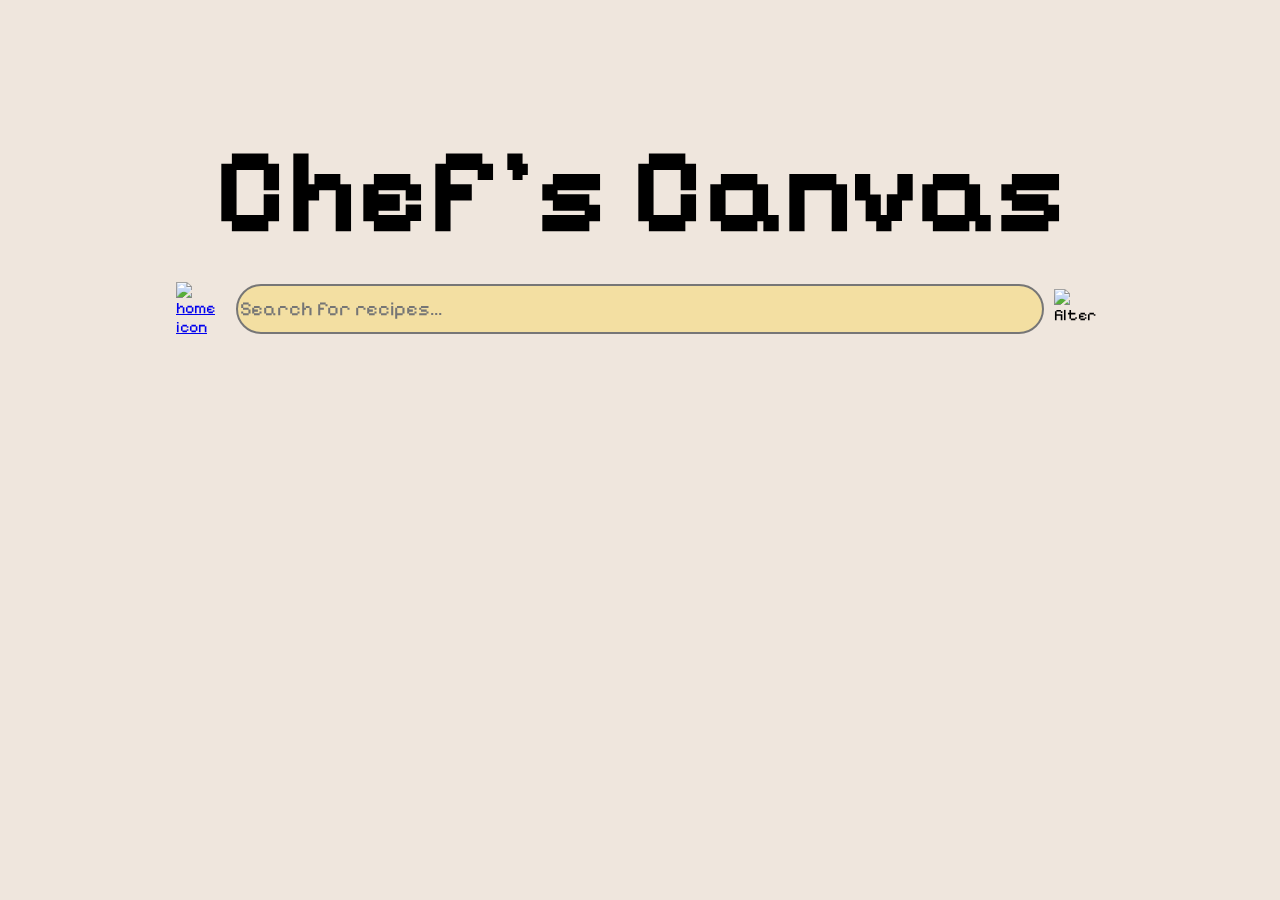
==== recipes.html @ 6d5ee1f7 "connects home icon to index.html" ====
<!DOCTYPE html>
<html>
    <head>
        <title>Chef's Canvas - Recipes</title><!-- Stylesheets -->
        <link rel="stylesheet" href="css/general.css">
        
        <!-- External fonts -->
        <link rel="preconnect" href="https://fonts.googleapis.com">
        <link rel="preconnect" href="https://fonts.gstatic.com" crossorigin>
        <link href="https://fonts.googleapis.com/css2?family=Pixelify+Sans:wght@400..700&display=swap" rel="stylesheet">
    </head>

    <body>
        <div class="header">
            <div class="title"><h1>Chef's Canvas</h1></div>
            <div class="search-container">
                <div class="start-container"></div>
                <div class="left-section"><a href="index.html"><img src="icons/home.png" alt="home icon"></a></div>
                <div class="middle-section"><input class="search-bar" type="text" placeholder="Search for recipes..."></div>
                <div class="right-section"><img class="filter-icon" src="icons/filter.png" alt="filter icon"></div>
                <div class="end-container"></div>
            </div>
        </div>
    </body>
</html>
---- css/general.css ----
* {
    font-family: Pixelify Sans, Arial;
}

body {
    background-color: #efe6dd;
    margin: 0;
    padding-top: 220px;
}

h1 {
    margin: 0;
}

.main-container {
    display: flex;
    flex-direction: column;
    align-items: center;
}

.main-container h1 {
    font-size: 100px;
}

.recipe-button {
    font-size: 36px;
    background-color: #bb4430;
    border: none;
    border-radius: 6px;
    width: 380px;
    height: 60px;box-shadow: 2px 2px 4px rgba(0, 0, 0, 0.5);
    cursor: pointer;
}

.recipe-button a {
    text-decoration: none;
    color: white;
}

.recipe-button:hover {
    background-color: #d95e3f;
}

.description-container,
.instructions-container {
    font-size: 30px;
    border-style: solid;
    border-width: 1px;
    border-radius: 6px;
    margin-top: 50px;
    padding: 10px;
    background-color: #f3dfa2;
    width: 800px;
    height: 200px;
    display: flex;
    justify-content: center;
    align-items: center;
}

.header {
    padding-top: 100px;
    position: fixed;
    top: 0;
    left: 0;
    right: 0;
    display: flex;
    flex-direction: column;
}

.title {
    font-size: 60px;
    margin: 0;
    padding: 20px;
    display: flex;
    justify-content: center;
}

.search-container {
    display: flex;
    /* Default direction is row */
    flex-direction: row;
    justify-content: center;
    align-items: center;
}

.start-container {
    flex: 1;
}

.left-section {
    width: 50px;
    height: 50px;
    display: flex;
    justify-content: center;
    align-items: center;
    margin-right: 10px;
}

.left-section img {
    height: 40px;
}

.middle-section {
    display: flex;
    height: 50px;
    justify-content: center;
}

.right-section {
    width: 50px;
    height: 50px;
    display: flex;
    justify-content: center;
    align-items: center;
    margin-left: 10px;
}

.right-section img {
    height: 40px;
}

.end-container {
    flex: 1;
}

.search-bar {
    background-color: #f3dfa2;
    border-radius: 30px;
    border-style: solid;
    min-width: 800px;
    font-size: 20px;
}
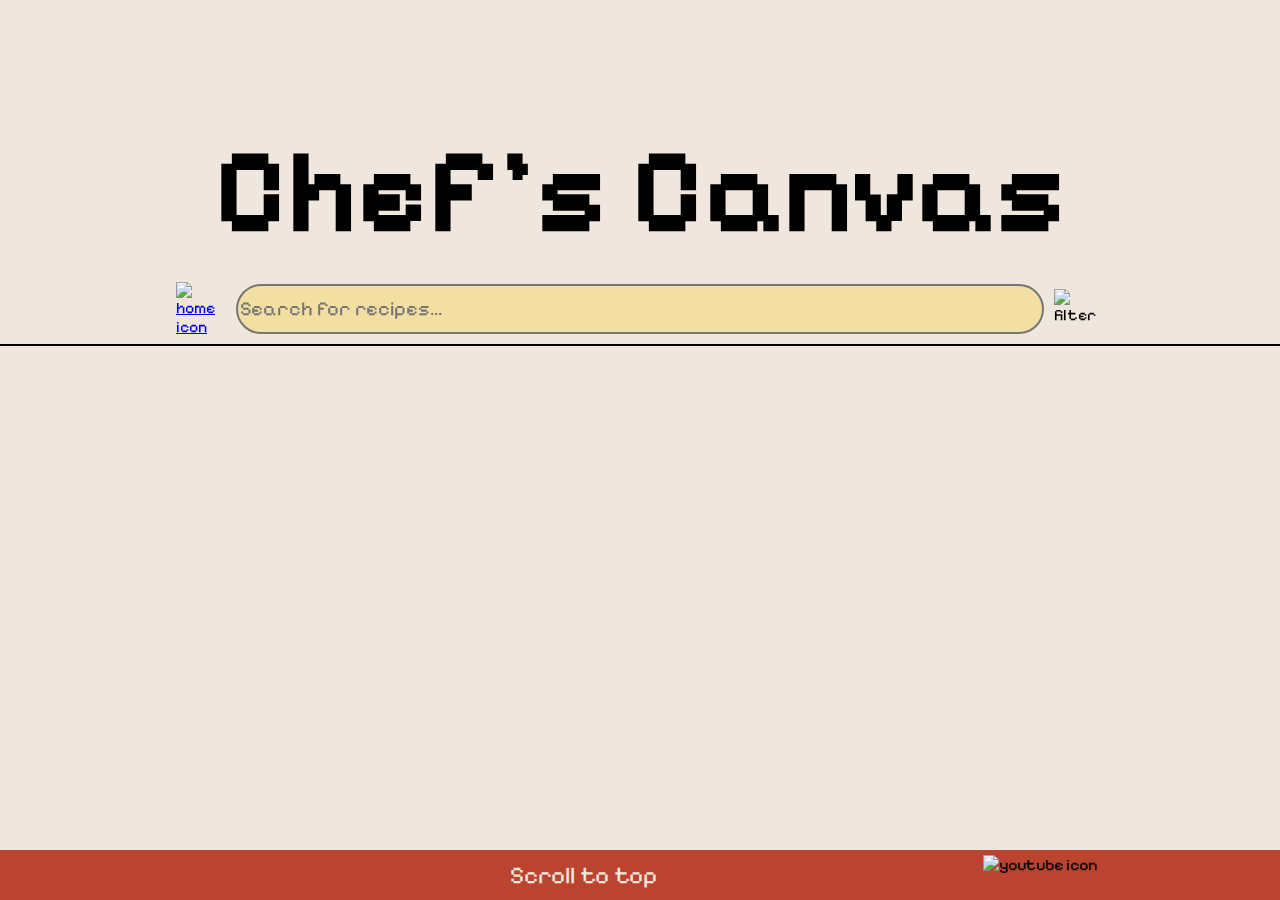
==== commit f223d333: "Adds footer section in recipes.html" ====
--- a/recipes.html
+++ b/recipes.html
@@ -21,5 +21,14 @@
                 <div class="end-container"></div>
             </div>
         </div>
+        <div class="footer">
+            <div class="footer-content-container">
+                <div class="footer-start-container"></div>
+                <!-- Need to connect "scroll to top" to the top of the page -->
+                <div class="footer-middle-container">Scroll to top</div>
+                <img class="youtube-icon" src="icons/youtube.png" alt="youtube icon">
+                <div class="footer-end-container"></div>
+            </div>
+        </div>
     </body>
 </html>--- a/css/general.css
+++ b/css/general.css
@@ -5,21 +5,17 @@
 body {
     background-color: #efe6dd;
     margin: 0;
-    padding-top: 220px;
+    padding-top: 320px;
 }
 
 h1 {
     margin: 0;
 }
 
-.main-container {
+.body-container {
     display: flex;
     flex-direction: column;
     align-items: center;
-}
-
-.main-container h1 {
-    font-size: 100px;
 }
 
 .recipe-button {
@@ -28,7 +24,8 @@
     border: none;
     border-radius: 6px;
     width: 380px;
-    height: 60px;box-shadow: 2px 2px 4px rgba(0, 0, 0, 0.5);
+    height: 60px;
+    box-shadow: 2px 2px 4px rgba(0, 0, 0, 0.5);
     cursor: pointer;
 }
 
@@ -65,6 +62,8 @@
     right: 0;
     display: flex;
     flex-direction: column;
+    border-bottom-style: solid;
+    border-bottom-width: 2px;
 }
 
 .title {
@@ -81,6 +80,7 @@
     flex-direction: row;
     justify-content: center;
     align-items: center;
+    margin-bottom: 10px;
 }
 
 .start-container {
@@ -98,6 +98,10 @@
 
 .left-section img {
     height: 40px;
+}
+
+.middle-container {
+    flex: 1;
 }
 
 .middle-section {
@@ -129,4 +133,40 @@
     border-style: solid;
     min-width: 800px;
     font-size: 20px;
+}
+
+.footer {
+    position: fixed;
+    left: 0;
+    right: 0;
+    bottom: 0;
+    height: 50px;
+    background-color: #bb4430;
+}
+
+.footer-content-container {
+    display: flex;
+    justify-content: space-between;
+    align-items: center;
+    height: 100%;
+}
+
+.footer-start-container {
+    flex: 1;
+}
+
+.footer-middle-container {
+    min-width: 800px;
+    display: flex;
+    justify-content: center;
+    color: #efe6dd;
+    font-size: 24px;
+}
+
+.footer-end-container {
+    flex: 1;
+}
+
+.youtube-icon {
+    height: 40px;
 }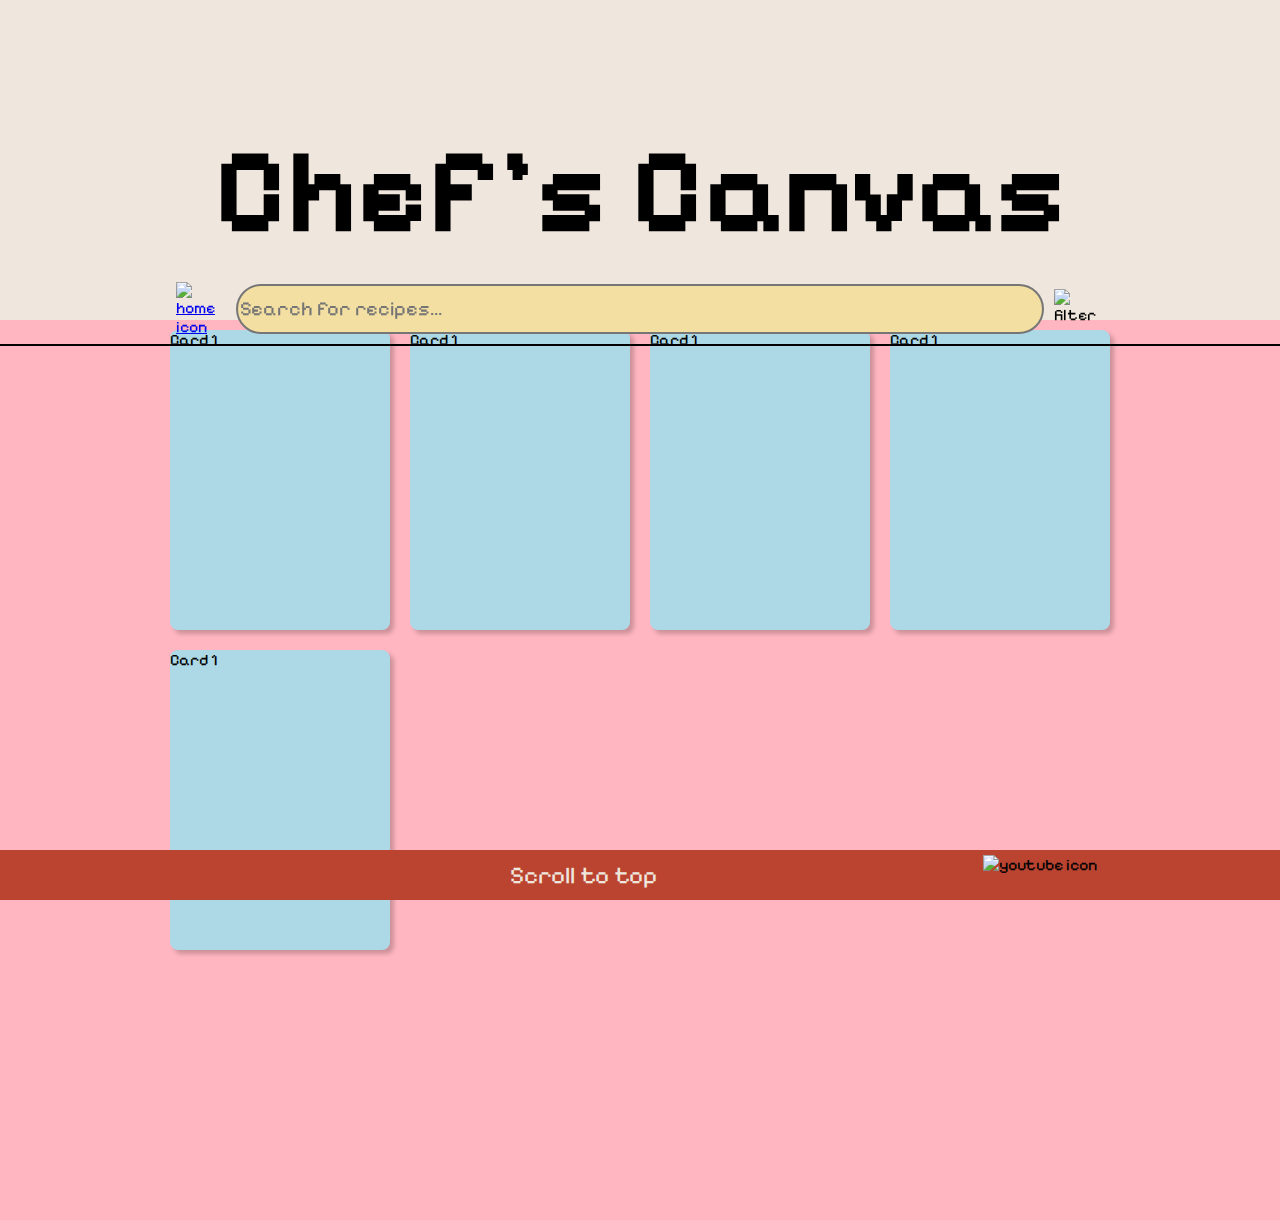
==== commit 3d624d54: "Adds card shake animation" ====
--- a/recipes.html
+++ b/recipes.html
@@ -3,6 +3,8 @@
     <head>
         <title>Chef's Canvas - Recipes</title><!-- Stylesheets -->
         <link rel="stylesheet" href="css/general.css">
+        <link rel="stylesheet" href="css/card.css">
+        <link rel="stylesheet" href="css/animations.css">
         
         <!-- External fonts -->
         <link rel="preconnect" href="https://fonts.googleapis.com">
@@ -21,6 +23,20 @@
                 <div class="end-container"></div>
             </div>
         </div>
+
+        <div class="card-container">
+            <div class="grid-container">
+                <div class="card">
+                    <div class="card-title">Card 1</div>
+                    <div class="card-image"></div>
+                </div>
+                <div class="card">Card 1</div>
+                <div class="card">Card 1</div>
+                <div class="card">Card 1</div>
+                <div class="card">Card 1</div>
+            </div>
+        </div>
+
         <div class="footer">
             <div class="footer-content-container">
                 <div class="footer-start-container"></div>
--- a/css/card.css
+++ b/css/card.css
@@ -0,0 +1,28 @@
+.card-container {
+    display: flex;
+    height: 100vh;
+    justify-content: center;
+    align-items: start;
+    background-color: lightpink;
+}
+
+.grid-container {
+    display: grid;
+    grid-template-columns: 1fr 1fr 1fr 1fr;
+}
+
+.card {
+    margin: 10px;
+    width: 220px;
+    height: 300px;
+    background-color: lightblue;
+    box-shadow: 4px 4px 4px rgba(0, 0, 0, 0.2);
+    border-radius: 8px;
+}
+
+.card:hover {
+    animation: card-shake;
+    animation-duration: 0.2s;
+    /* animation-iteration-count: 2; */
+    animation-timing-function: ease-in-out;
+}--- a/css/animations.css
+++ b/css/animations.css
@@ -0,0 +1,21 @@
+@keyframes card-shake {
+    0% {
+        transform: rotate(0deg);
+    }
+
+    25% {
+        transform: rotate(5deg);
+    }
+
+    50% {
+        transform: rotate(0deg);
+    }
+
+    75% {
+        transform: rotate(-5deg);
+    }
+
+    100% {
+        transform: rotate(0deg);
+    }
+}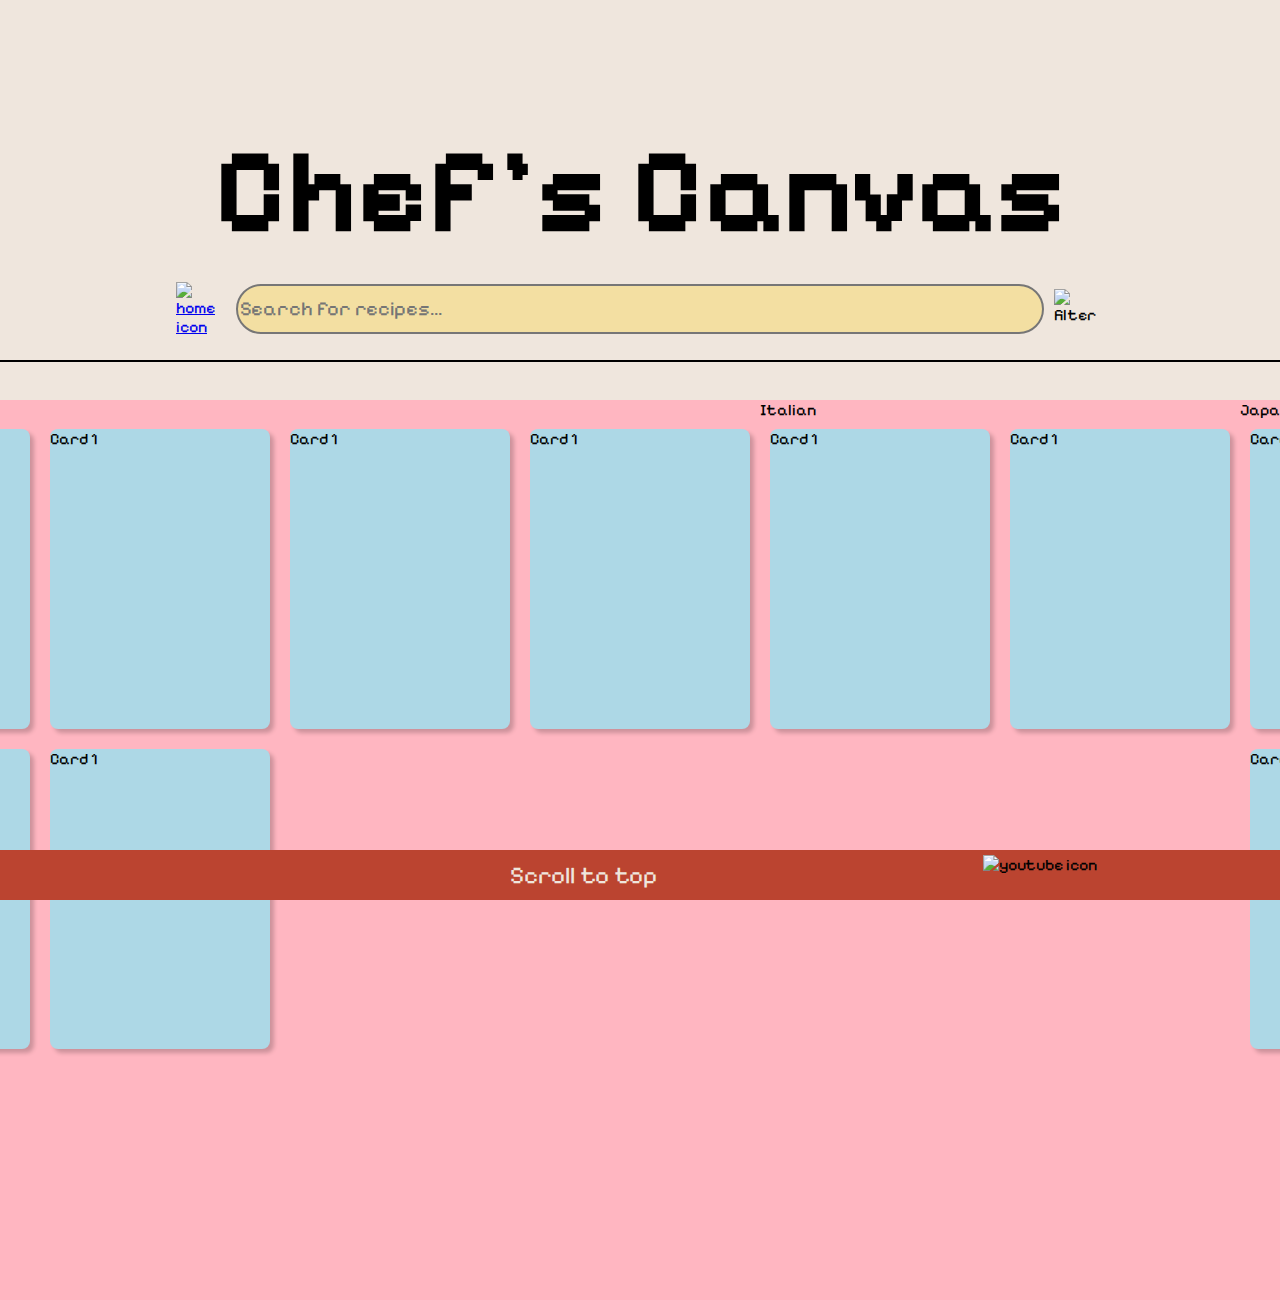
==== commit ac8b11df: "adding comments to avoid confusion" ====
--- a/recipes.html
+++ b/recipes.html
@@ -23,17 +23,70 @@
                 <div class="end-container"></div>
             </div>
         </div>
+        
+        <!-- Used as an empty 400px tall container to scroll to top and avoid padding the header -->
+        <div id="scroll-to-top" class="scroll-to-top-container"></div>
 
         <div class="card-container">
-            <div class="grid-container">
-                <div class="card">
-                    <div class="card-title">Card 1</div>
-                    <div class="card-image"></div>
+            <div class="cuisine-type-container">
+                <div class="american cuisine-type">American</div>
+                <div class="american grid-container">
+                    <div class="card">Card 1</div>
+                    <div class="card">Card 1</div>
+                    <div class="card">Card 1</div>
+                    <div class="card">Card 1</div>
+                    <div class="card">Card 1</div>
                 </div>
-                <div class="card">Card 1</div>
-                <div class="card">Card 1</div>
-                <div class="card">Card 1</div>
-                <div class="card">Card 1</div>
+            </div>
+
+            <div class="cuisine-type-container">
+                <div class="chinese cuisine-type">Chinese</div>
+                <div class="chinese grid-container">
+                    <div class="card">Card 1</div>
+                    <div class="card">Card 1</div>
+                    <div class="card">Card 1</div>
+                </div>
+            </div>
+
+            <div class="cuisine-type-container">
+                <div class="indian cuisine-type">Indian</div>
+                <div class="indian grid-container">
+                    <div class="card">Card 1</div>
+                    <div class="card">Card 1</div>
+                    <div class="card">Card 1</div>
+                    <div class="card">Card 1</div>
+                    <div class="card">Card 1</div>
+                    <div class="card">Card 1</div>
+                </div>
+            </div>
+
+            <div class="cuisine-type-container">
+                <div class="italian cuisine-type">Italian</div>
+                <div class="italian grid-container">
+                    <div class="card">Card 1</div>
+                    <div class="card">Card 1</div>
+                </div>
+            </div>
+
+            <div class="cuisine-type-container">
+                <div class="japanese cuisine-type">Japanese</div>
+                <div class="japanese grid-container">
+                    <div class="card">Card 1</div>
+                    <div class="card">Card 1</div>
+                    <div class="card">Card 1</div>
+                    <div class="card">Card 1</div>
+                    <div class="card">Card 1</div>
+                </div>
+            </div>
+
+            <div class="cuisine-type-container">
+                <div class="mexican cuisine-type">Mexican</div>
+                <div class="mexican grid-container">
+                    <div class="card">Card 1</div>
+                    <div class="card">Card 1</div>
+                    <div class="card">Card 1</div>
+                    <div class="card">Card 1</div>
+                </div>
             </div>
         </div>
 
@@ -41,7 +94,7 @@
             <div class="footer-content-container">
                 <div class="footer-start-container"></div>
                 <!-- Need to connect "scroll to top" to the top of the page -->
-                <div class="footer-middle-container">Scroll to top</div>
+                <div class="footer-middle-container"><a href="#scroll-to-top">Scroll to top</a></div>
                 <img class="youtube-icon" src="icons/youtube.png" alt="youtube icon">
                 <div class="footer-end-container"></div>
             </div>
--- a/css/general.css
+++ b/css/general.css
@@ -1,15 +1,24 @@
 * {
     font-family: Pixelify Sans, Arial;
+}
+
+html {
+    scroll-behavior: smooth;
 }
 
 body {
     background-color: #efe6dd;
     margin: 0;
-    padding-top: 320px;
+    /* padding-top: 400px; */
 }
 
 h1 {
     margin: 0;
+}
+
+/* Fixes scroll to top button conflicting with 400px padding in body tag */
+.scroll-to-top-container {
+    height: 400px;
 }
 
 .body-container {
@@ -64,6 +73,10 @@
     flex-direction: column;
     border-bottom-style: solid;
     border-bottom-width: 2px;
+    height: 260px;
+    background-color: #efe6dd;
+    /* Top most element */
+    z-index: 100;
 }
 
 .title {
@@ -80,7 +93,6 @@
     flex-direction: row;
     justify-content: center;
     align-items: center;
-    margin-bottom: 10px;
 }
 
 .start-container {
@@ -142,6 +154,8 @@
     bottom: 0;
     height: 50px;
     background-color: #bb4430;
+    /* Top most element */
+    z-index: 100;
 }
 
 .footer-content-container {
@@ -163,6 +177,11 @@
     font-size: 24px;
 }
 
+.footer-middle-container a {
+    color: #efe6dd;
+    text-decoration: none;
+}
+
 .footer-end-container {
     flex: 1;
 }
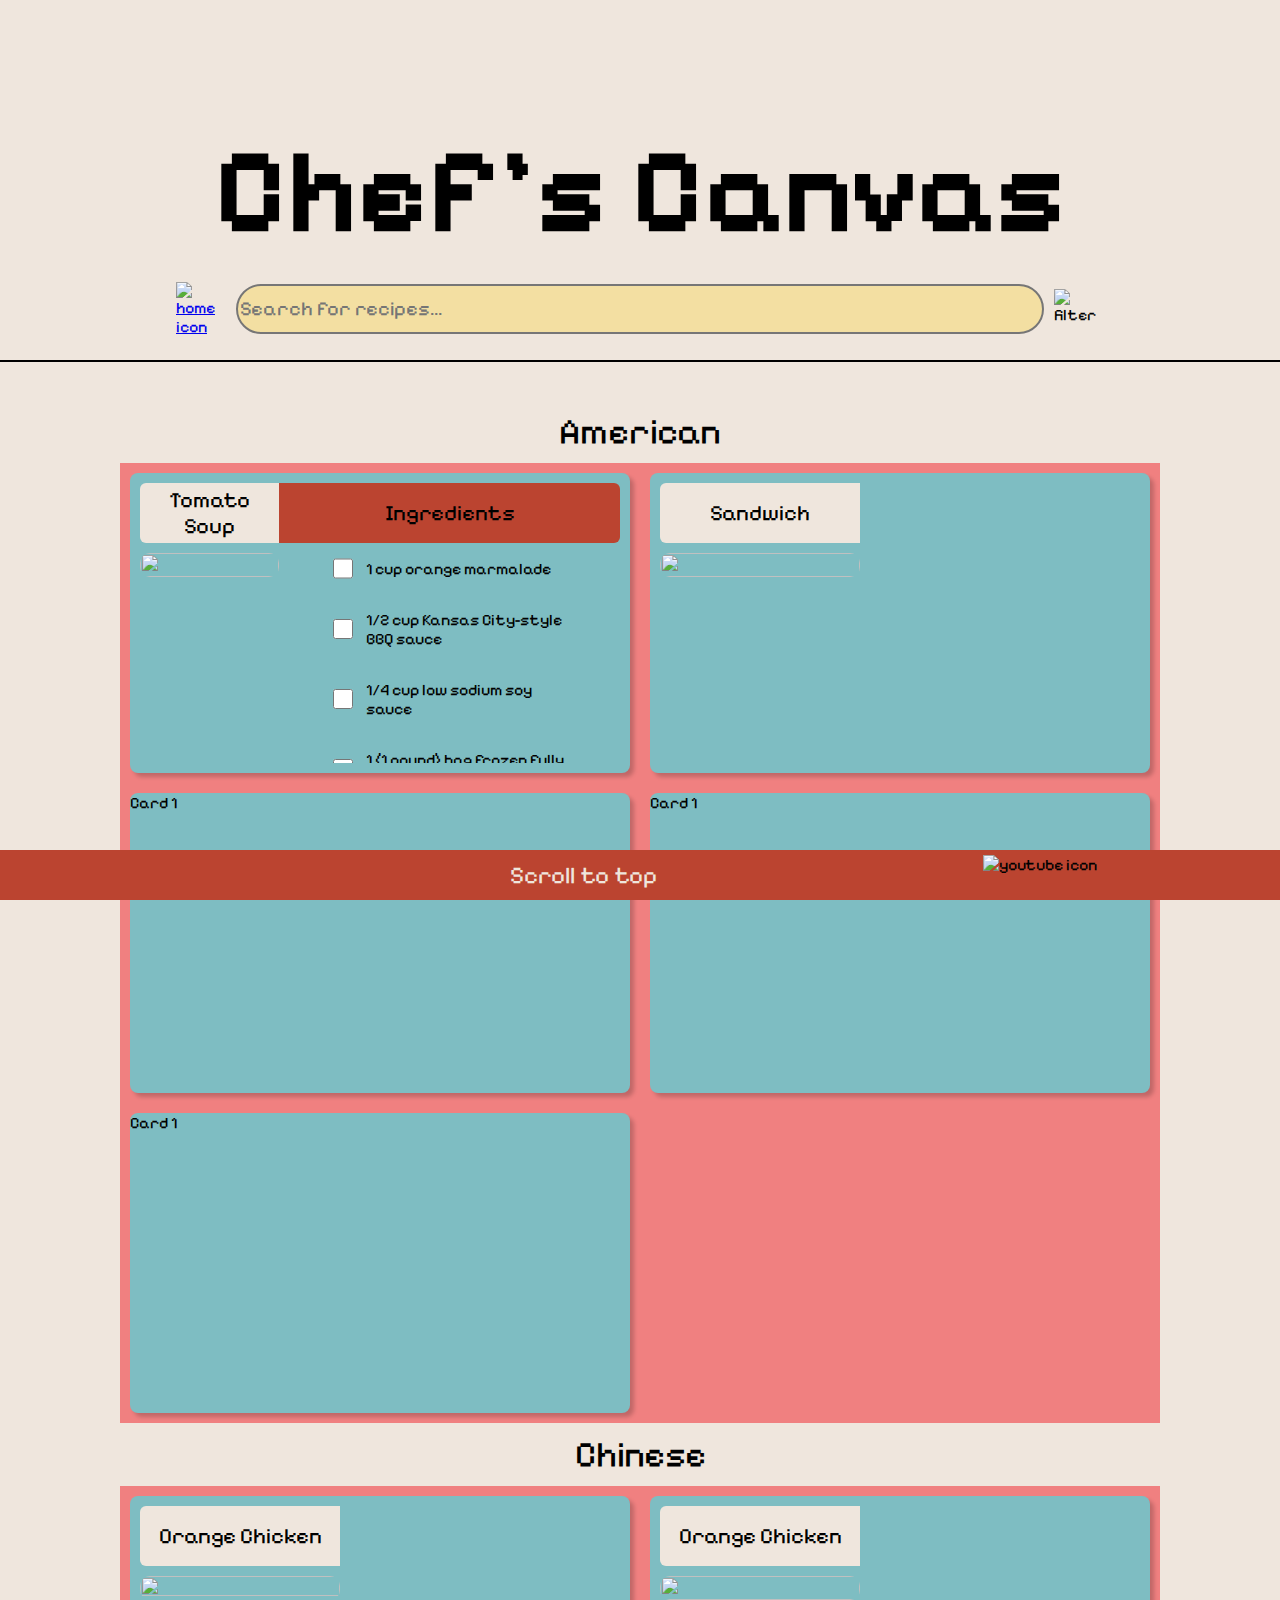
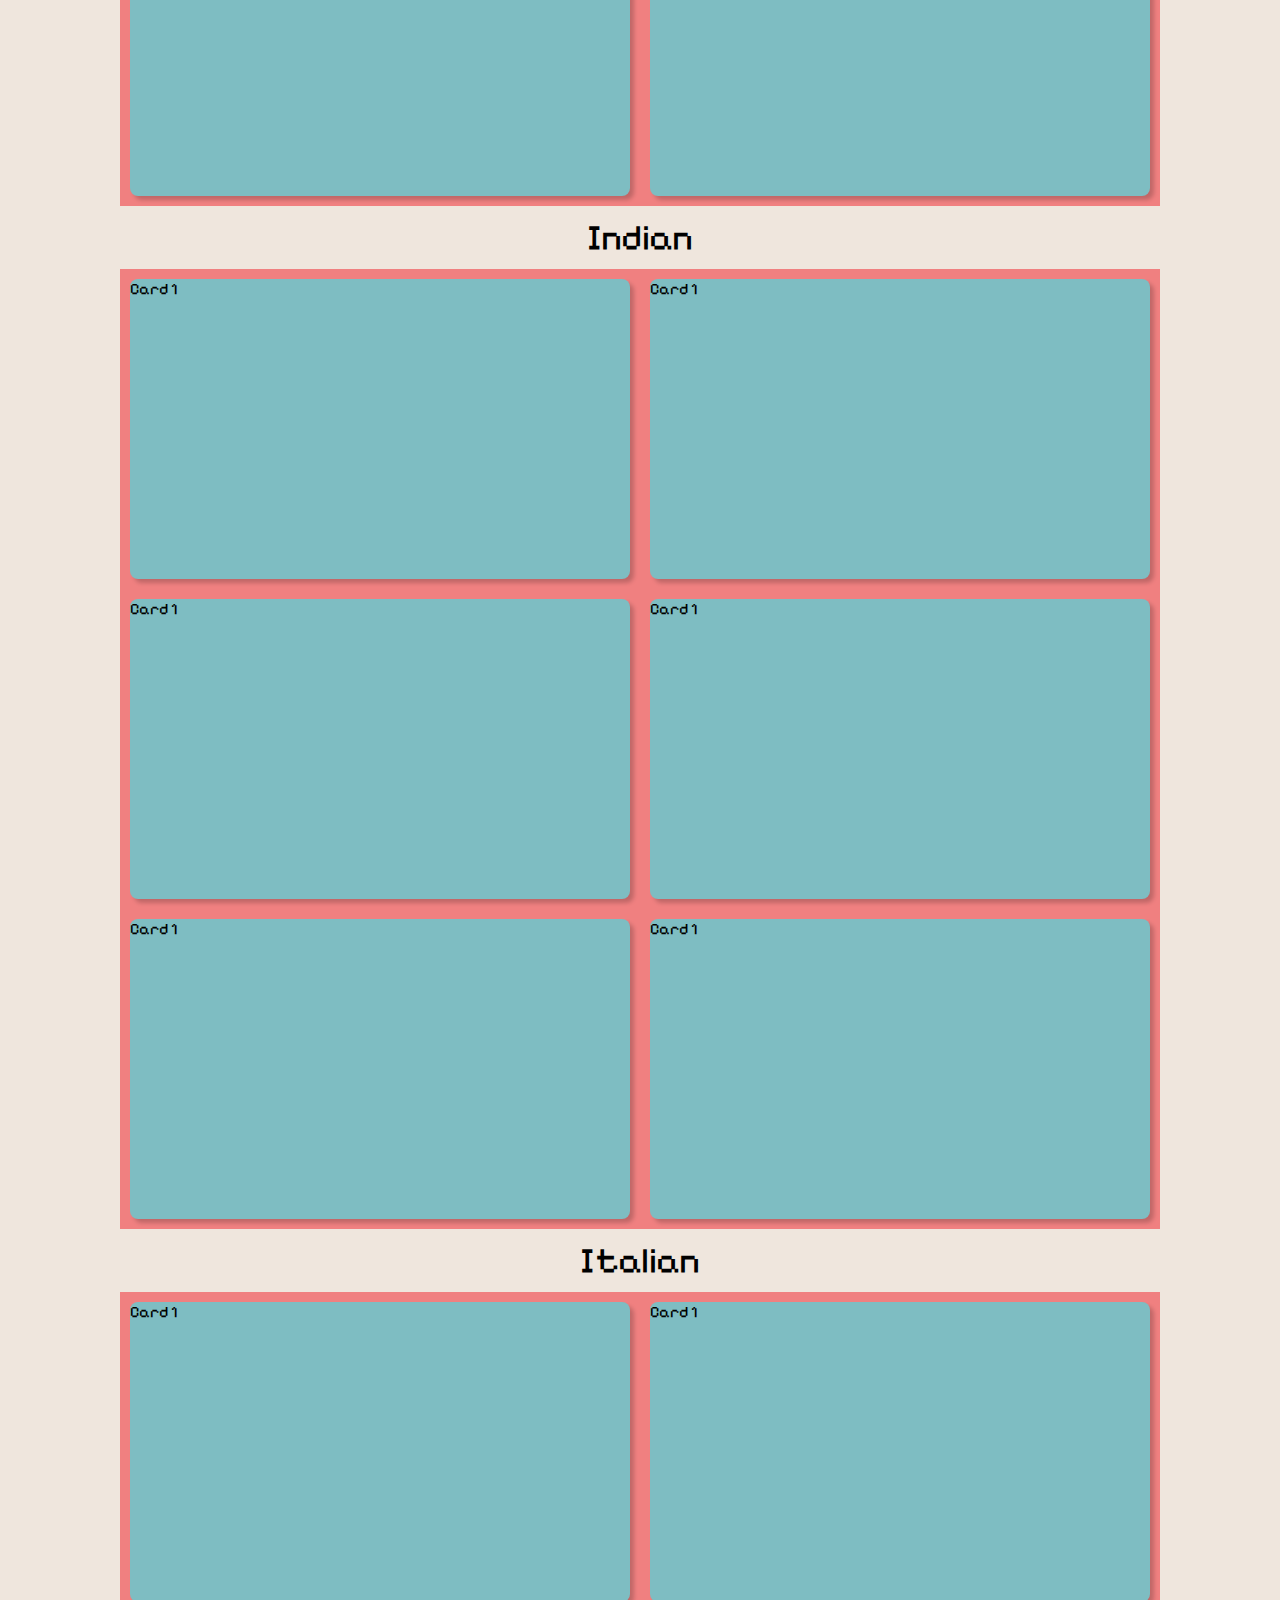
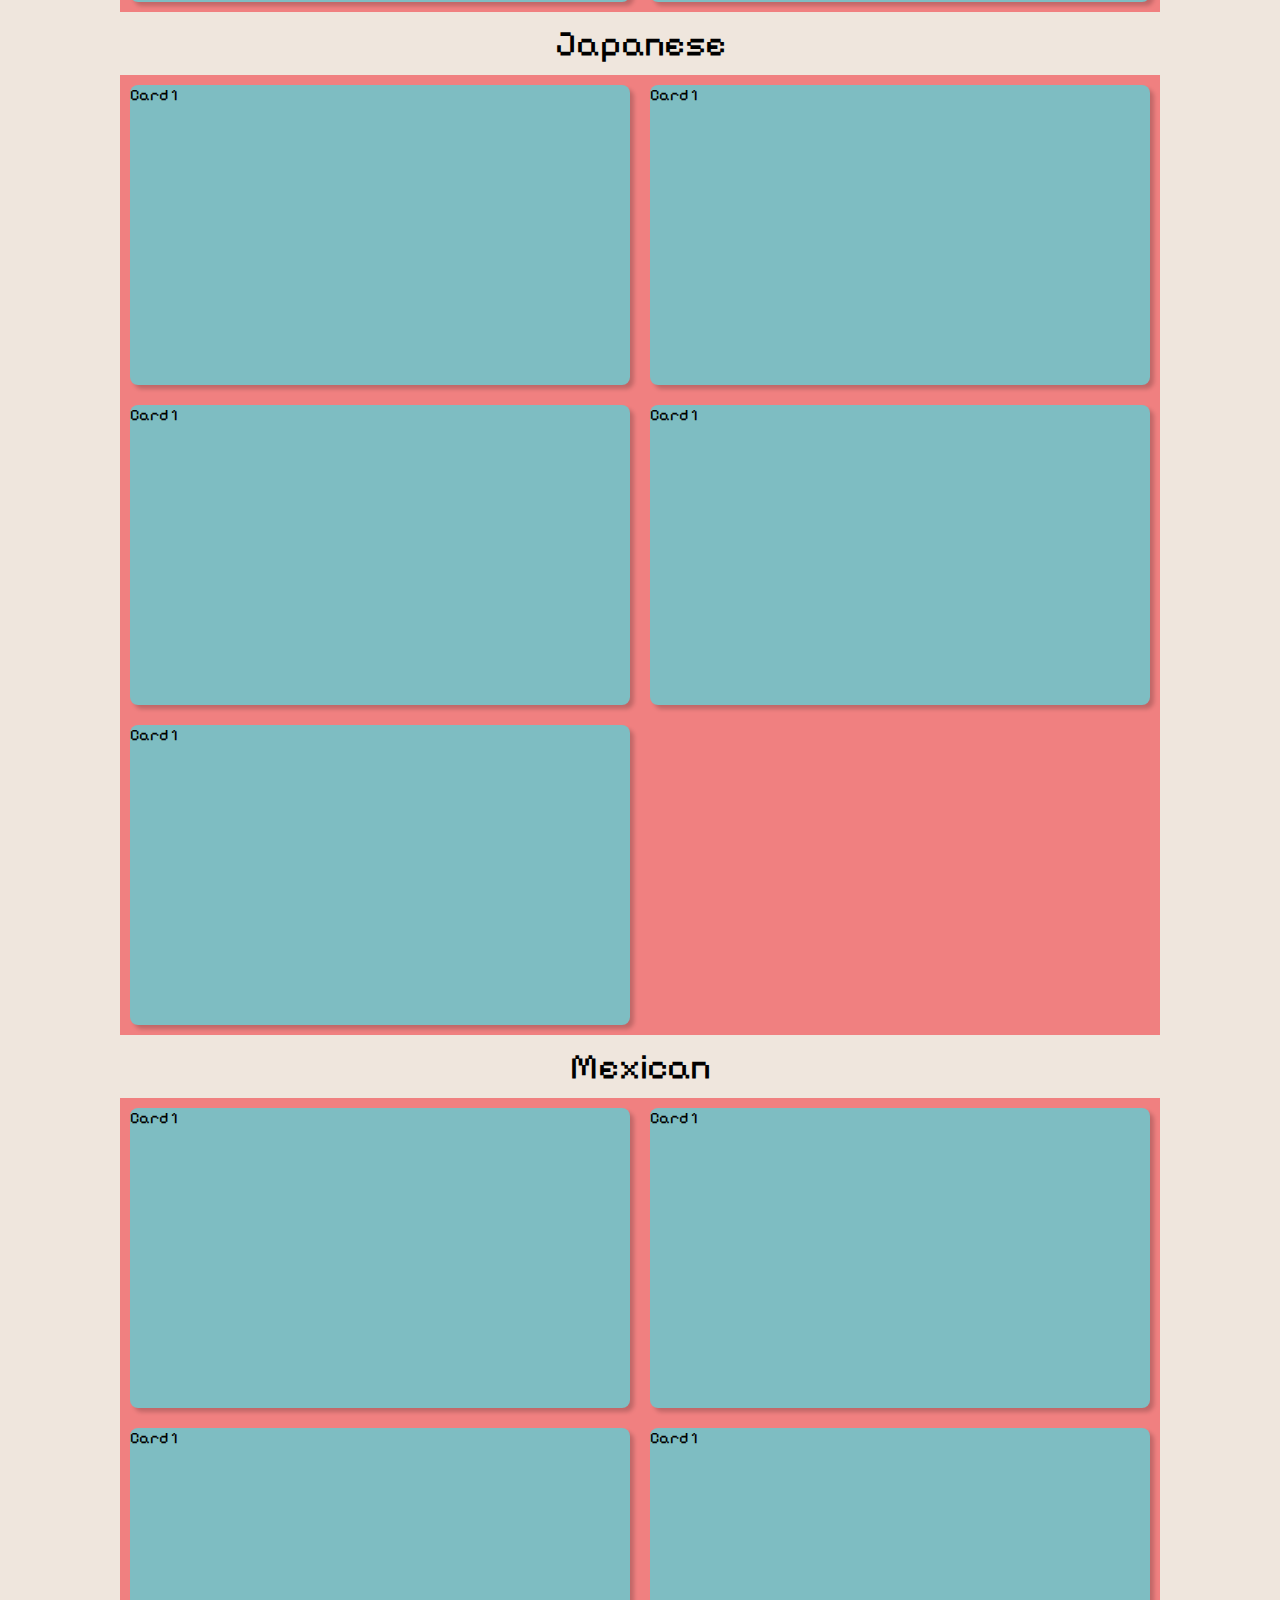
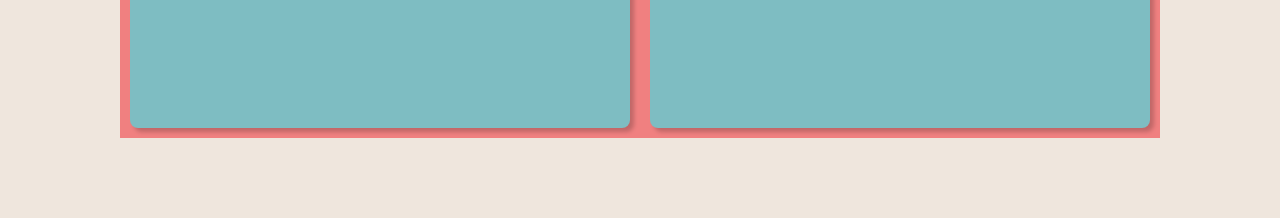
==== commit 42871e5b: "Adds ingredient scrolling, checkbox, highlighting, and line-through" ====
--- a/recipes.html
+++ b/recipes.html
@@ -31,8 +31,49 @@
             <div class="cuisine-type-container">
                 <div class="american cuisine-type">American</div>
                 <div class="american grid-container">
-                    <div class="card">Card 1</div>
-                    <div class="card">Card 1</div>
+                    <div class="card">
+                        <div class="card-info-container">
+                            <div class="card-title"><p class="recipe-name">Tomato Soup</p></div>
+                            <div class="card-image"><img class="recipe-image" src="images/chinese/orange_chicken.webp"></div>
+                        </div>
+                        <div class="card-ingredients-container">
+                            <div class="ingredient-title-container"><p class="ingredient-name">Ingredients</p></div>
+                            <div class="ingredients-row-container">
+                                <div class="ingredient-row">
+                                    <input class="checkmark" type="checkbox">
+                                    <div class="ingredient">1 cup orange marmalade</div>
+                                </div>
+                                <div class="ingredient-row">
+                                    <input class="checkmark" type="checkbox">
+                                    <div class="ingredient">1/2 cup Kansas City-style BBQ sauce</div>
+                                </div>
+                                <div class="ingredient-row">
+                                    <input class="checkmark" type="checkbox">
+                                    <div class="ingredient">1/4 cup low sodium soy sauce</div>
+                                </div>
+                                <div class="ingredient-row">
+                                    <input class="checkmark" type="checkbox">
+                                    <div class="ingredient">1 (1 pound) bag frozen fully cooked chicken nuggets</div>
+                                </div>
+                                <div class="ingredient-row">
+                                    <input class="checkmark" type="checkbox">
+                                    <div class="ingredient">sliced green onions (optional)</div>
+                                </div>
+                                <div class="ingredient-row">
+                                    <input class="checkmark" type="checkbox">
+                                    <div class="ingredient">sesame seeds (optional)</div>
+                                </div>
+                            </div>
+                        </div>
+                    </div>
+                    <div class="card">
+                        <div class="card-info-container">
+                            <div class="card-title">
+                                <p class="recipe-name">Sandwich</p>
+                            </div>
+                            <div class="card-image"><img class="recipe-image" src="images/chinese/orange_chicken.webp"></div>
+                        </div>
+                    </div>
                     <div class="card">Card 1</div>
                     <div class="card">Card 1</div>
                     <div class="card">Card 1</div>
@@ -42,9 +83,24 @@
             <div class="cuisine-type-container">
                 <div class="chinese cuisine-type">Chinese</div>
                 <div class="chinese grid-container">
-                    <div class="card">Card 1</div>
-                    <div class="card">Card 1</div>
-                    <div class="card">Card 1</div>
+                    <div class="card">
+                        <a href="recipe-detail.html">
+                            <div class="card-info-container">
+                                <div class="card-title">
+                                    <p class="recipe-name">Orange Chicken</p>
+                                </div>
+                                <div class="card-image"><img class="recipe-image" src="images/chinese/orange_chicken.webp"></div>
+                            </div>
+                        </a>
+                    </div>
+                    <div class="card">
+                        <div class="card-info-container">
+                            <div class="card-title">
+                                <p class="recipe-name">Orange Chicken</p>
+                            </div>
+                            <div class="card-image"><img class="recipe-image" src="images/chinese/orange_chicken.webp"></div>
+                        </div>
+                    </div>
                 </div>
             </div>
 
--- a/css/card.css
+++ b/css/card.css
@@ -1,28 +1,163 @@
 .card-container {
     display: flex;
-    height: 100vh;
+    flex-direction: column;
     justify-content: center;
-    align-items: start;
-    background-color: lightpink;
+    margin-bottom: 80px;
+}
+
+.cuisine-type-container {
+    display: flex;
+    flex-direction: column;
+    align-items: center;
+}
+
+.cuisine-type {
+    margin: 10px;
+    font-size: 36px;
+    display: flex;
+    justify-content: center;
 }
 
 .grid-container {
     display: grid;
-    grid-template-columns: 1fr 1fr 1fr 1fr;
+    grid-template-columns: 1fr 1fr;
+    background-color: lightcoral;
 }
 
 .card {
+    display: flex;
     margin: 10px;
-    width: 220px;
+    width: 500px;
     height: 300px;
-    background-color: lightblue;
+    background-color: #7ebdc2;
     box-shadow: 4px 4px 4px rgba(0, 0, 0, 0.2);
     border-radius: 8px;
+    transition: transform 0.2s ease-in-out;
+    cursor: pointer;
+    box-sizing: border-box;
+}
+
+.card a {
+    text-decoration: none;
+    color: black;
 }
 
 .card:hover {
-    animation: card-shake;
-    animation-duration: 0.2s;
-    /* animation-iteration-count: 2; */
-    animation-timing-function: ease-in-out;
+    transform: scale(1.1);
+    /* animation: card-shake 0.2s ease-in-out 2; */
+}
+
+.card-info-container {
+    display: flex;
+    flex-direction: column;
+    /* align-items: center; */
+    justify-content: space-start;
+    width: 200px;
+    padding: 10px;
+    padding: 10px 0 10px 10px;
+    /* background-color: lightpink; */
+}
+
+.card-ingredients-container {
+    display: flex;
+    flex-direction: column;
+    width: 100%;
+    height: 100%;
+    padding: 10px 10px 10px 0;
+    /* overflow-y: scroll; */
+    /* background-color: lightgreen; */
+    /* border-box includes padding and border in the element's total width and height. */
+    box-sizing: border-box;
+}
+
+.card-title {
+    display: flex;
+    flex-direction: column;
+    font-size: 22px;
+    width: 100%;
+    height: 60px;
+    background-color: #efe6dd;
+    border-radius: 6px 0px 0px 6px;
+    justify-content: center;
+    align-items: center;
+    margin-bottom: 10px;
+    text-align: center;
+    /* padding: 6px; */
+}
+
+.ingredient-title-container {
+    display: flex;
+    flex-direction: column;
+    font-size: 22px;
+    width: 100%;
+    height: 60px;
+    background-color: #bb4430;
+    border-radius: 0 6px 6px 0;
+    justify-content: center;
+    align-items: center;
+    /* margin-bottom: 10px; */
+}
+
+.recipe-ingredients {
+    font-size: 22px;
+    background-color: #bb4430;
+    width: 100%;
+}
+
+.ingredients-row-container {
+    overflow-y: scroll;
+    display: flex;
+    flex-direction: column;
+}
+
+.ingredient-row {
+    display: flex;
+    /* background-color: lightpink; */
+    margin: 6px 30px 6px 30px;
+    padding-left: 20px;
+    transition: transform 0.2s ease-in-out;
+    justify-content: start;
+    /* align-items: center; */
+}
+
+.ingredient-row:hover {
+    background-color: #f3dfa2;
+    border-radius: 50px;
+    transform: scale(1.1)
+}
+
+.checkmark {
+    min-width: 20px;
+    min-height: 20px;
+}
+
+.checkmark:checked + .ingredient {
+    /* color: white; */
+    /* background-color: #bb4430; */
+    /* border-radius: 20px; */
+    text-decoration: line-through;
+    text-decoration-thickness: 2px;
+}
+
+.ingredient {
+    margin: 10px;
+}
+
+.recipe-name {
+    margin: 10px;
+}
+
+.card-image {
+    display: flex;
+    width: 100%;
+    border-radius: 6px;
+    justify-content: center;
+    align-items: center;
+    /* margin-top: 50px; */
+}
+
+.recipe-image {
+    width: 100%;
+    height: 100%;
+    border-radius: 10px;
 }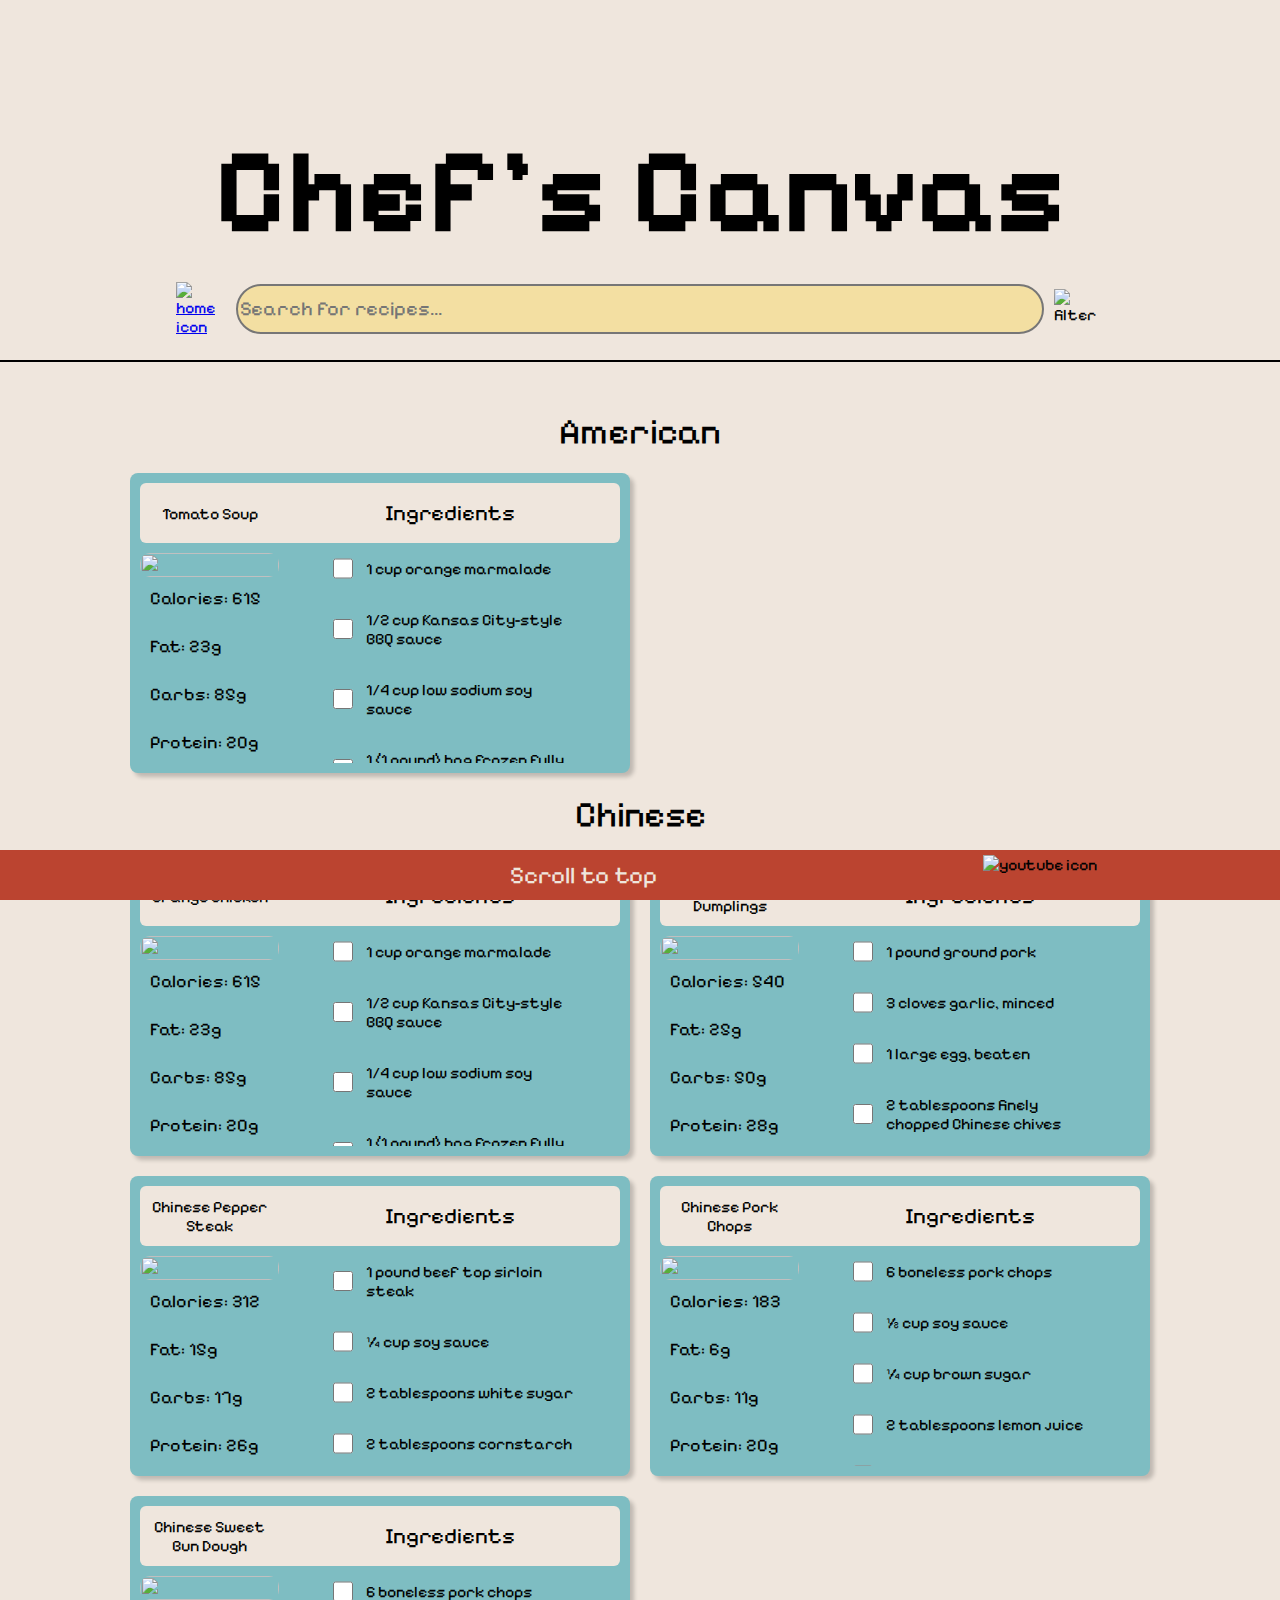
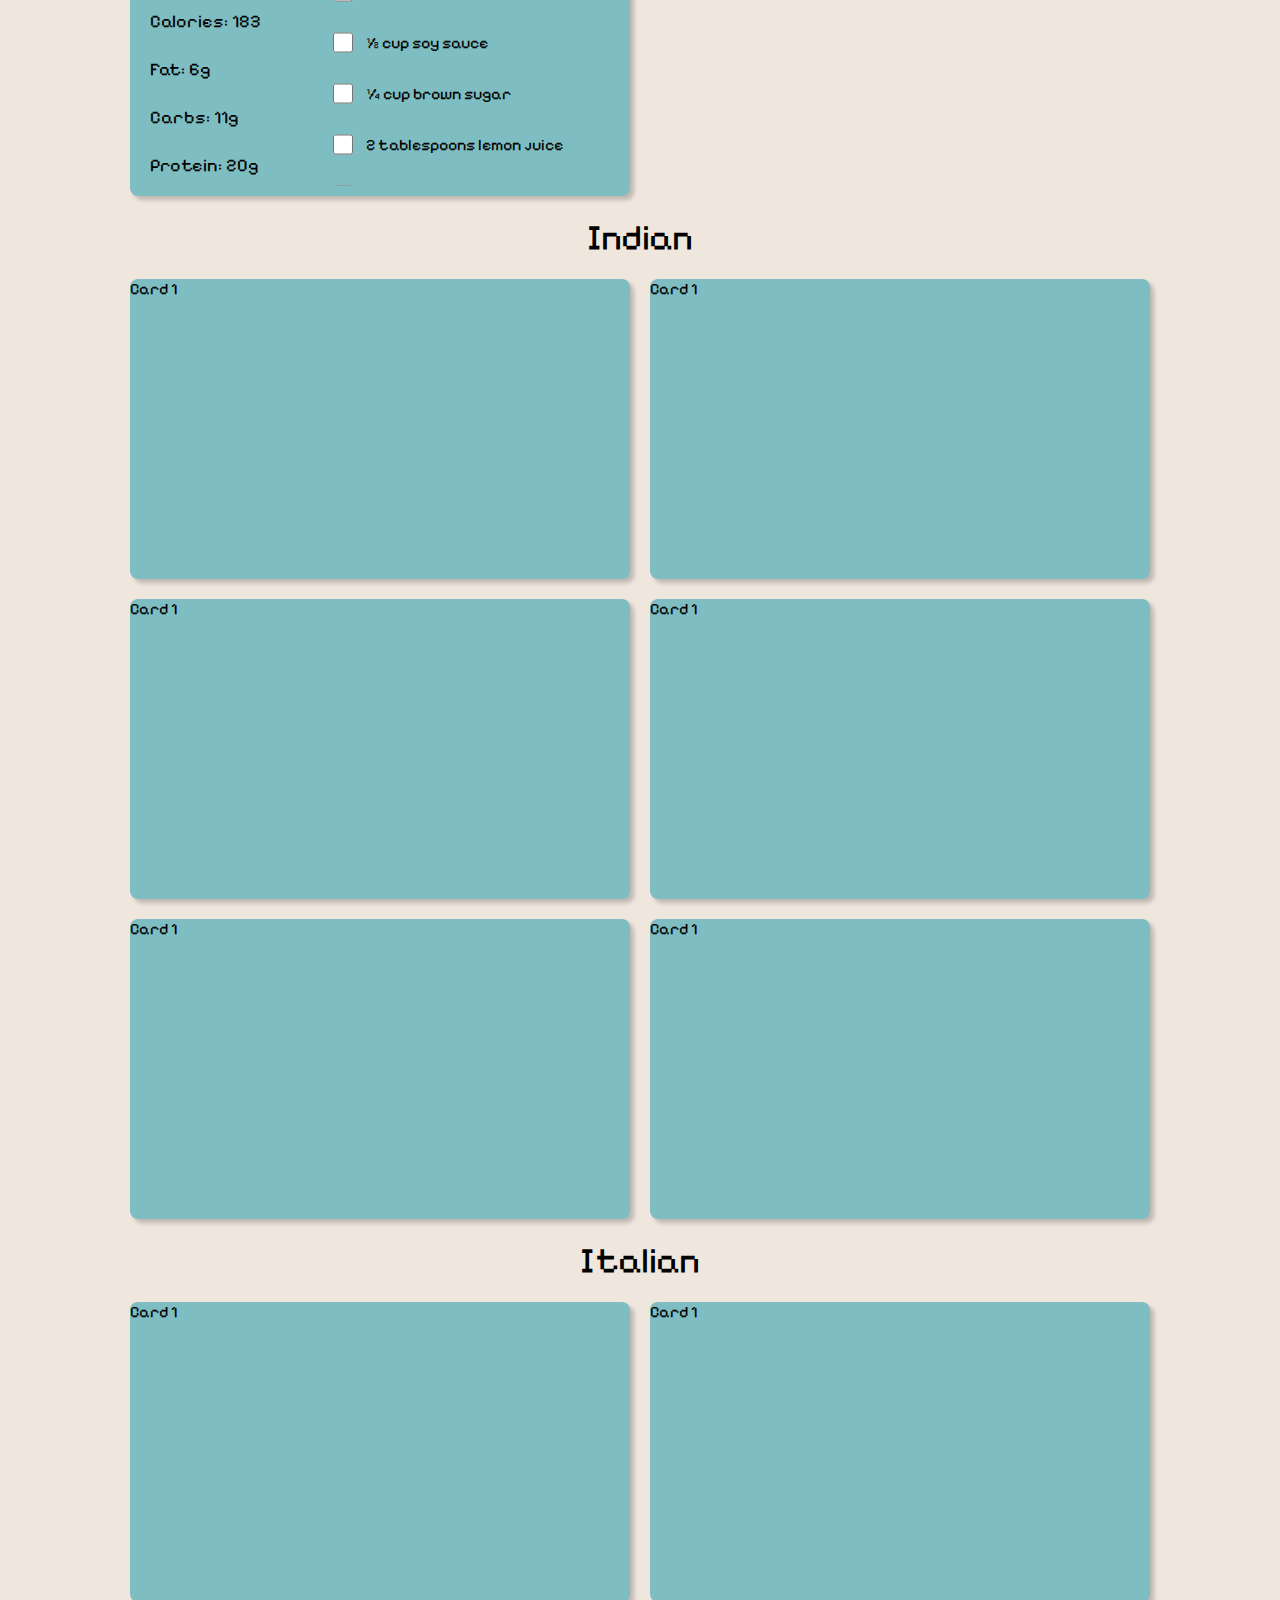
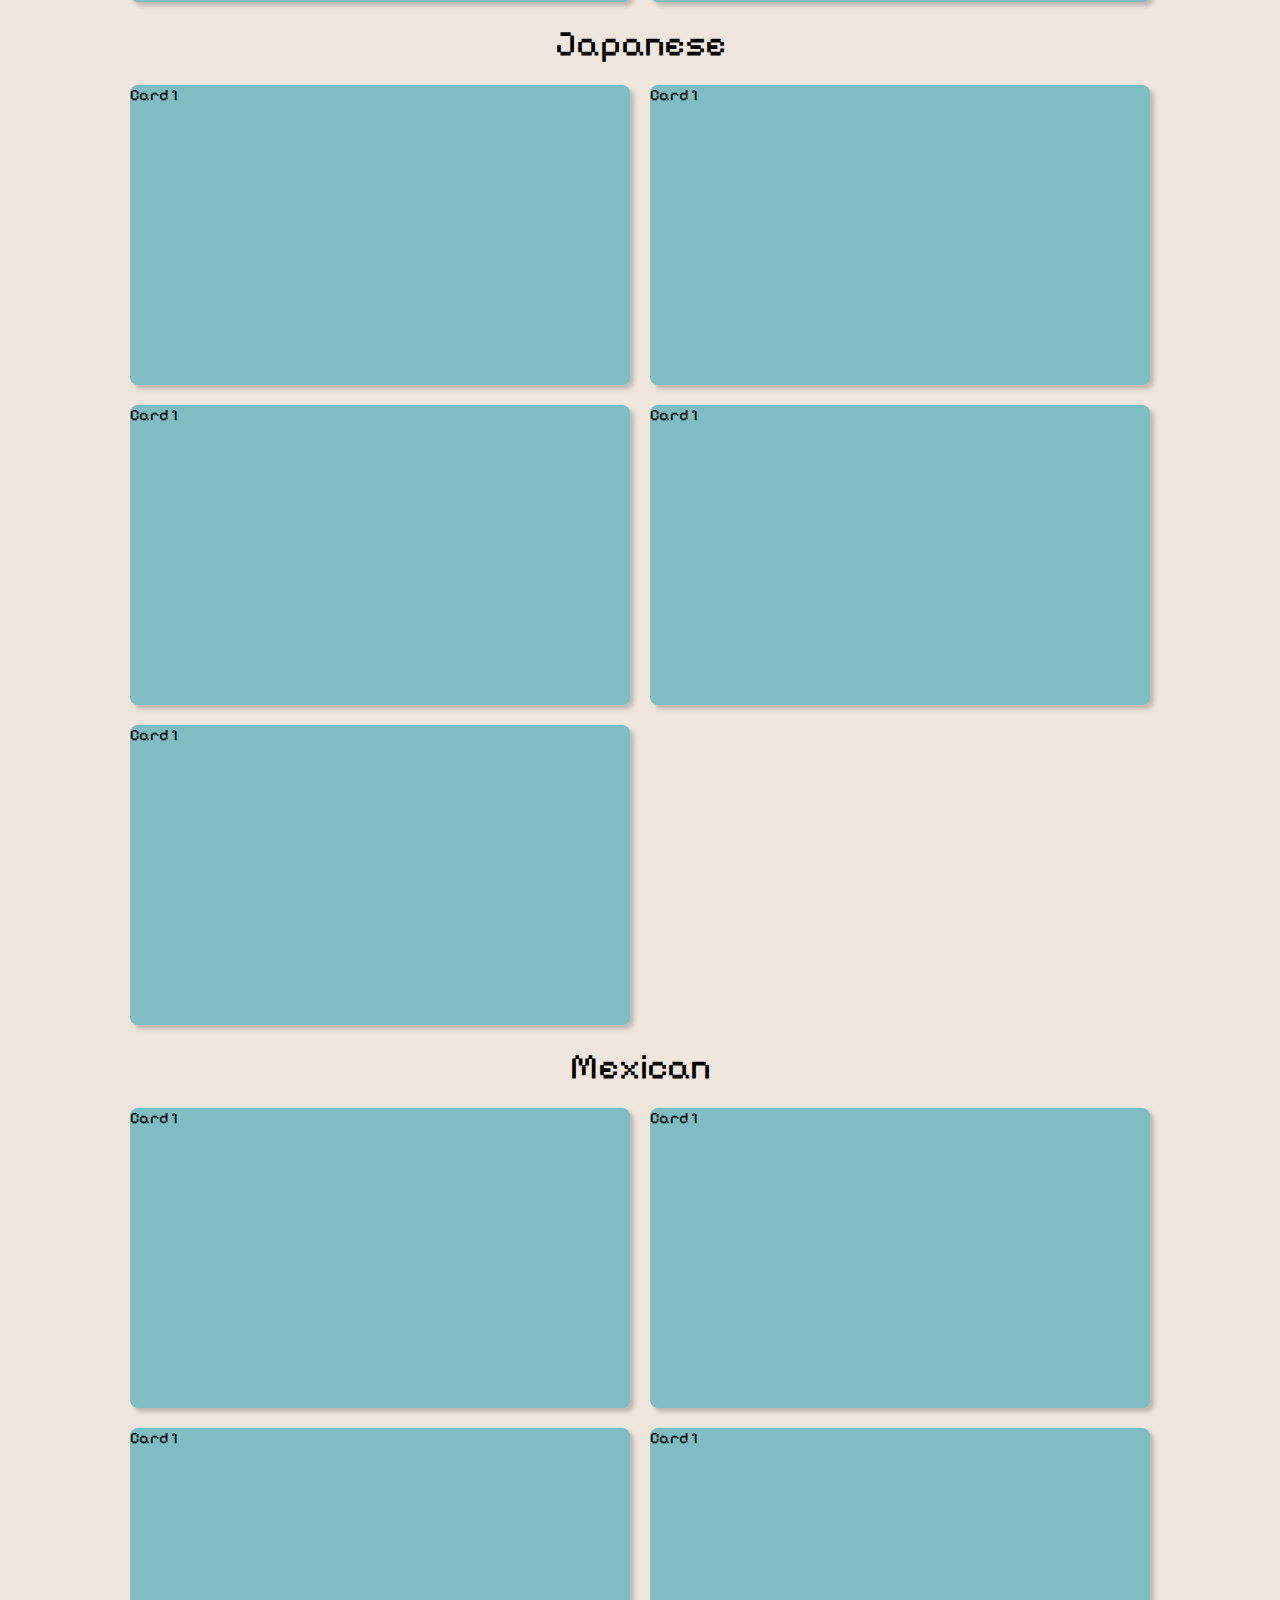
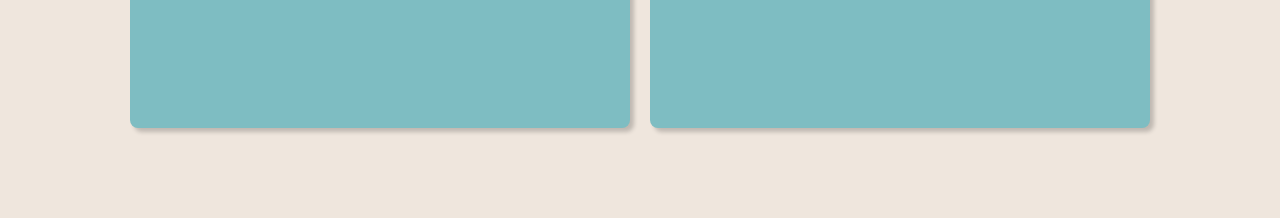
==== commit 045f440c: "Description of the changes you made" ====
--- a/recipes.html
+++ b/recipes.html
@@ -35,6 +35,12 @@
                         <div class="card-info-container">
                             <div class="card-title"><p class="recipe-name">Tomato Soup</p></div>
                             <div class="card-image"><img class="recipe-image" src="images/chinese/orange_chicken.webp"></div>
+                            <div class="info-container">
+                                <div class="info">Calories: 615</div>
+                                <div class="info">Fat: 23g</div>
+                                <div class="info">Carbs: 85g</div>
+                                <div class="info">Protein: 20g</div>
+                            </div>
                         </div>
                         <div class="card-ingredients-container">
                             <div class="ingredient-title-container"><p class="ingredient-name">Ingredients</p></div>
@@ -66,17 +72,6 @@
                             </div>
                         </div>
                     </div>
-                    <div class="card">
-                        <div class="card-info-container">
-                            <div class="card-title">
-                                <p class="recipe-name">Sandwich</p>
-                            </div>
-                            <div class="card-image"><img class="recipe-image" src="images/chinese/orange_chicken.webp"></div>
-                        </div>
-                    </div>
-                    <div class="card">Card 1</div>
-                    <div class="card">Card 1</div>
-                    <div class="card">Card 1</div>
                 </div>
             </div>
 
@@ -84,21 +79,266 @@
                 <div class="chinese cuisine-type">Chinese</div>
                 <div class="chinese grid-container">
                     <div class="card">
-                        <a href="recipe-detail.html">
-                            <div class="card-info-container">
-                                <div class="card-title">
-                                    <p class="recipe-name">Orange Chicken</p>
-                                </div>
-                                <div class="card-image"><img class="recipe-image" src="images/chinese/orange_chicken.webp"></div>
-                            </div>
-                        </a>
-                    </div>
-                    <div class="card">
                         <div class="card-info-container">
                             <div class="card-title">
                                 <p class="recipe-name">Orange Chicken</p>
                             </div>
                             <div class="card-image"><img class="recipe-image" src="images/chinese/orange_chicken.webp"></div>
+                            <div class="info-container">
+                                <div class="info">Calories: 615</div>
+                                <div class="info">Fat: 23g</div>
+                                <div class="info">Carbs: 85g</div>
+                                <div class="info">Protein: 20g</div>
+                            </div>
+                        </div>
+                        <div class="card-ingredients-container">
+                            <div class="ingredient-title-container">
+                                <p class="ingredient-name">Ingredients</p>
+                            </div>
+                            <div class="ingredients-row-container">
+                                <div class="ingredient-row">
+                                    <input class="checkmark" type="checkbox">
+                                    <div class="ingredient">1 cup orange marmalade</div>
+                                </div>
+                                <div class="ingredient-row">
+                                    <input class="checkmark" type="checkbox">
+                                    <div class="ingredient">1/2 cup Kansas City-style BBQ sauce</div>
+                                </div>
+                                <div class="ingredient-row">
+                                    <input class="checkmark" type="checkbox">
+                                    <div class="ingredient">1/4 cup low sodium soy sauce</div>
+                                </div>
+                                <div class="ingredient-row">
+                                    <input class="checkmark" type="checkbox">
+                                    <div class="ingredient">1 (1 pound) bag frozen fully cooked chicken nuggets</div>
+                                </div>
+                                <div class="ingredient-row">
+                                    <input class="checkmark" type="checkbox">
+                                    <div class="ingredient">sliced green onions (optional)</div>
+                                </div>
+                                <div class="ingredient-row">
+                                    <input class="checkmark" type="checkbox">
+                                    <div class="ingredient">sesame seeds (optional)</div>
+                                </div>
+                            </div>
+                        </div>
+                    </div>
+
+                    <div class="card">
+                        <div class="card-info-container">
+                            <div class="card-title">
+                                <p class="recipe-name">Chinese Pork Dumplings</p>
+                            </div>
+                            <div class="card-image"><img class="recipe-image" src="https://www.allrecipes.com/thmb/deUJv72XILAWmdPMEOZFQpzpMdo=/0x512/filters:no_upscale():max_bytes(150000):strip_icc():format(webp)/228052-chinese-pork-dumplings-PASSANO_ALR0321_Mixer_Dumplings_6035-4x3-b0abe61263b84498904f2c03c273f423.jpg"></div>
+                            <div class="info-container">
+                                <div class="info">Calories: 540</div>
+                                <div class="info">Fat: 25g</div>
+                                <div class="info">Carbs: 50g</div>
+                                <div class="info">Protein: 28g</div>
+                            </div>
+                        </div>
+                        <div class="card-ingredients-container">
+                            <div class="ingredient-title-container">
+                                <p class="ingredient-name">Ingredients</p>
+                            </div>
+                            <div class="ingredients-row-container">
+                                <div class="ingredient-row">
+                                    <input class="checkmark" type="checkbox">
+                                    <div class="ingredient">1 pound ground pork</div>
+                                </div>
+                                <div class="ingredient-row">
+                                    <input class="checkmark" type="checkbox">
+                                    <div class="ingredient">3 cloves garlic, minced</div>
+                                </div>
+                                <div class="ingredient-row">
+                                    <input class="checkmark" type="checkbox">
+                                    <div class="ingredient">1 large egg, beaten</div>
+                                </div>
+                                <div class="ingredient-row">
+                                    <input class="checkmark" type="checkbox">
+                                    <div class="ingredient">2 tablespoons finely chopped Chinese chives</div>
+                                </div>
+                                <div class="ingredient-row">
+                                    <input class="checkmark" type="checkbox">
+                                    <div class="ingredient">1 ½ tablespoons sesame oil</div>
+                                </div>
+                                <div class="ingredient-row">
+                                    <input class="checkmark" type="checkbox">
+                                    <div class="ingredient">1 tablespoon minced fresh ginger</div>
+                                </div>
+                                <div class="ingredient-row">
+                                    <input class="checkmark" type="checkbox">
+                                    <div class="ingredient">50 dumpling wrappers</div>
+                                </div>
+                                <div class="ingredient-row">
+                                    <input class="checkmark" type="checkbox">
+                                    <div class="ingredient">½ cup vegetable oil for frying, or as needed</div>
+                                </div>
+                            </div>
+                        </div>
+                    </div>
+
+                    <div class="card">
+                        <div class="card-info-container">
+                            <div class="card-title">
+                                <p class="recipe-name">Chinese Pepper Steak</p>
+                            </div>
+                            <div class="card-image"><img class="recipe-image"
+                                    src="https://www.allrecipes.com/thmb/pwpwD3HlIdhbdFxL8YMAn-2jAOw=/0x512/filters:no_upscale():max_bytes(150000):strip_icc():format(webp)/172704-chinese-pepper-steak-DDMFS-4x3-5e58e36f7885463799f1267671c8f066.jpg">
+                            </div>
+                            <div class="info-container">
+                                <div class="info">Calories: 312</div>
+                                <div class="info">Fat: 15g</div>
+                                <div class="info">Carbs: 17g</div>
+                                <div class="info">Protein: 26g</div>
+                            </div>
+                        </div>
+                        <div class="card-ingredients-container">
+                            <div class="ingredient-title-container">
+                                <p class="ingredient-name">Ingredients</p>
+                            </div>
+                            <div class="ingredients-row-container">
+                                <div class="ingredient-row">
+                                    <input class="checkmark" type="checkbox">
+                                    <div class="ingredient">1 pound beef top sirloin steak</div>
+                                </div>
+                                <div class="ingredient-row">
+                                    <input class="checkmark" type="checkbox">
+                                    <div class="ingredient">¼ cup soy sauce</div>
+                                </div>
+                                <div class="ingredient-row">
+                                    <input class="checkmark" type="checkbox">
+                                    <div class="ingredient">2 tablespoons white sugar</div>
+                                </div>
+                                <div class="ingredient-row">
+                                    <input class="checkmark" type="checkbox">
+                                    <div class="ingredient">2 tablespoons cornstarch</div>
+                                </div>
+                                <div class="ingredient-row">
+                                    <input class="checkmark" type="checkbox">
+                                    <div class="ingredient">½ teaspoon ground ginger</div>
+                                </div>
+                                <div class="ingredient-row">
+                                    <input class="checkmark" type="checkbox">
+                                    <div class="ingredient">3 tablespoons vegetable oil, divided</div>
+                                </div>
+                                <div class="ingredient-row">
+                                    <input class="checkmark" type="checkbox">
+                                    <div class="ingredient">1 red onion, cut into 1-inch squares</div>
+                                </div>
+                                <div class="ingredient-row">
+                                    <input class="checkmark" type="checkbox">
+                                    <div class="ingredient">1 green bell pepper, cut into 1-inch squares</div>
+                                </div>
+                                <div class="ingredient-row">
+                                    <input class="checkmark" type="checkbox">
+                                    <div class="ingredient">2 tomatoes, cut into wedges</div>
+                                </div>
+                            </div>
+                        </div>
+                    </div>
+
+                    <div class="card">
+                        <div class="card-info-container">
+                            <div class="card-title">
+                                <p class="recipe-name">Chinese Pork Chops</p>
+                            </div>
+                            <div class="card-image"><img class="recipe-image"
+                                    src="https://www.allrecipes.com/thmb/2E811UNHhy5s4TBEiOTJWu6JEMM=/1500x0/filters:no_upscale():max_bytes(150000):strip_icc():format(webp)/72007-chinese-pork-chops-beauty-4x3-3125-cefda054e02044b4910312a3944abc8e.jpg">
+                            </div>
+                            <div class="info-container">
+                                <div class="info">Calories: 183</div>
+                                <div class="info">Fat: 6g</div>
+                                <div class="info">Carbs: 11g</div>
+                                <div class="info">Protein: 20g</div>
+                            </div>
+                        </div>
+                        <div class="card-ingredients-container">
+                            <div class="ingredient-title-container">
+                                <p class="ingredient-name">Ingredients</p>
+                            </div>
+                            <div class="ingredients-row-container">
+                                <div class="ingredient-row">
+                                    <input class="checkmark" type="checkbox">
+                                    <div class="ingredient">6 boneless pork chops</div>
+                                </div>
+                                <div class="ingredient-row">
+                                    <input class="checkmark" type="checkbox">
+                                    <div class="ingredient">½ cup soy sauce</div>
+                                </div>
+                                <div class="ingredient-row">
+                                    <input class="checkmark" type="checkbox">
+                                    <div class="ingredient">¼ cup brown sugar</div>
+                                </div>
+                                <div class="ingredient-row">
+                                    <input class="checkmark" type="checkbox">
+                                    <div class="ingredient">2 tablespoons lemon juice</div>
+                                </div>
+                                <div class="ingredient-row">
+                                    <input class="checkmark" type="checkbox">
+                                    <div class="ingredient">1 tablespoon vegetable oil</div>
+                                </div>
+                                <div class="ingredient-row">
+                                    <input class="checkmark" type="checkbox">
+                                    <div class="ingredient">½ teaspoon ground ginger</div>
+                                </div>
+                                <div class="ingredient-row">
+                                    <input class="checkmark" type="checkbox">
+                                    <div class="ingredient">⅛ teaspoon garlic powder</div>
+                                </div>
+                            </div>
+                        </div>
+                    </div>
+
+                    <div class="card">
+                        <div class="card-info-container">
+                            <div class="card-title">
+                                <p class="recipe-name">Chinese Sweet Bun Dough</p>
+                            </div>
+                            <div class="card-image"><img class="recipe-image"
+                                    src="https://www.allrecipes.com/thmb/2E811UNHhy5s4TBEiOTJWu6JEMM=/1500x0/filters:no_upscale():max_bytes(150000):strip_icc():format(webp)/72007-chinese-pork-chops-beauty-4x3-3125-cefda054e02044b4910312a3944abc8e.jpg">
+                            </div>
+                            <div class="info-container">
+                                <div class="info">Calories: 183</div>
+                                <div class="info">Fat: 6g</div>
+                                <div class="info">Carbs: 11g</div>
+                                <div class="info">Protein: 20g</div>
+                            </div>
+                        </div>
+                        <div class="card-ingredients-container">
+                            <div class="ingredient-title-container">
+                                <p class="ingredient-name">Ingredients</p>
+                            </div>
+                            <div class="ingredients-row-container">
+                                <div class="ingredient-row">
+                                    <input class="checkmark" type="checkbox">
+                                    <div class="ingredient">6 boneless pork chops</div>
+                                </div>
+                                <div class="ingredient-row">
+                                    <input class="checkmark" type="checkbox">
+                                    <div class="ingredient">½ cup soy sauce</div>
+                                </div>
+                                <div class="ingredient-row">
+                                    <input class="checkmark" type="checkbox">
+                                    <div class="ingredient">¼ cup brown sugar</div>
+                                </div>
+                                <div class="ingredient-row">
+                                    <input class="checkmark" type="checkbox">
+                                    <div class="ingredient">2 tablespoons lemon juice</div>
+                                </div>
+                                <div class="ingredient-row">
+                                    <input class="checkmark" type="checkbox">
+                                    <div class="ingredient">1 tablespoon vegetable oil</div>
+                                </div>
+                                <div class="ingredient-row">
+                                    <input class="checkmark" type="checkbox">
+                                    <div class="ingredient">½ teaspoon ground ginger</div>
+                                </div>
+                                <div class="ingredient-row">
+                                    <input class="checkmark" type="checkbox">
+                                    <div class="ingredient">⅛ teaspoon garlic powder</div>
+                                </div>
+                            </div>
                         </div>
                     </div>
                 </div>
--- a/css/general.css
+++ b/css/general.css
@@ -1,6 +1,16 @@
 * {
     font-family: Pixelify Sans, Arial;
 }
+
+h4 {
+    display: inline;
+    margin: 0;
+}
+
+li {
+    display: inline;
+}
+
 
 html {
     scroll-behavior: smooth;
@@ -47,9 +57,7 @@
     background-color: #d95e3f;
 }
 
-.description-container,
-.instructions-container {
-    font-size: 30px;
+.description-container, .instructions-container, .members-container {
     border-style: solid;
     border-width: 1px;
     border-radius: 6px;
@@ -59,6 +67,7 @@
     width: 800px;
     height: 200px;
     display: flex;
+    flex-direction: column;
     justify-content: center;
     align-items: center;
 }
@@ -188,4 +197,8 @@
 
 .youtube-icon {
     height: 40px;
+}
+
+.bold {
+    font-weight: bold;
 }--- a/css/card.css
+++ b/css/card.css
@@ -21,7 +21,7 @@
 .grid-container {
     display: grid;
     grid-template-columns: 1fr 1fr;
-    background-color: lightcoral;
+    /* background-color: lightcoral; */
 }
 
 .card {
@@ -44,6 +44,8 @@
 
 .card:hover {
     transform: scale(1.1);
+    border-style: solid;
+    border-width: 2px;
     /* animation: card-shake 0.2s ease-in-out 2; */
 }
 
@@ -75,7 +77,7 @@
     flex-direction: column;
     font-size: 22px;
     width: 100%;
-    height: 60px;
+    min-height: 60px;
     background-color: #efe6dd;
     border-radius: 6px 0px 0px 6px;
     justify-content: center;
@@ -85,23 +87,39 @@
     /* padding: 6px; */
 }
 
+.info-container {
+    display: flex;
+    flex-direction: column;
+    /* align-items: center; */
+    justify-content: space-between;
+    /* background-color: lightblue; */
+    width: 100%;
+    height: 100%;
+    padding: 10px;
+}
+
+.info {
+    font-size: 18px;
+    transition: transform 0.2s ease-in-out;
+    transform-origin: left;
+}
+
+.info:hover {
+    color: #f3dfa2;
+    animation: scale-left-right 0.2s ease-in-out forwards;
+}
+
 .ingredient-title-container {
     display: flex;
     flex-direction: column;
     font-size: 22px;
     width: 100%;
     height: 60px;
-    background-color: #bb4430;
+    background-color: #efe6dd;
     border-radius: 0 6px 6px 0;
     justify-content: center;
     align-items: center;
     /* margin-bottom: 10px; */
-}
-
-.recipe-ingredients {
-    font-size: 22px;
-    background-color: #bb4430;
-    width: 100%;
 }
 
 .ingredients-row-container {
@@ -137,6 +155,7 @@
     /* border-radius: 20px; */
     text-decoration: line-through;
     text-decoration-thickness: 2px;
+    color: rgb(100, 99, 99)
 }
 
 .ingredient {
@@ -145,6 +164,7 @@
 
 .recipe-name {
     margin: 10px;
+    font-size: 16px;
 }
 
 .card-image {
--- a/css/animations.css
+++ b/css/animations.css
@@ -1,21 +1,18 @@
 @keyframes card-shake {
-    0% {
-        transform: rotate(0deg);
-    }
+    0% { transform: rotate(0deg); }
+    25% { transform: rotate(-5deg); }
+    50% { transform: rotate(5deg); }
+    75% { transform: rotate(-5deg); }
+    100% { transform: rotate(0deg); }
+}
 
-    25% {
-        transform: rotate(5deg);
-    }
+@keyframes card-grow-shrink {
+    0% { transform: scale(1.2); }
+    /* 50% { transform: scale(1.1); } */
+    100% { transform: scale(1.2); }
+}
 
-    50% {
-        transform: rotate(0deg);
-    }
-
-    75% {
-        transform: rotate(-5deg);
-    }
-
-    100% {
-        transform: rotate(0deg);
-    }
+@keyframes scale-left-right {
+    0% { transform: scale(1.0); }
+    100% { transform: scale(1.2); transform-origin: left;} 
 }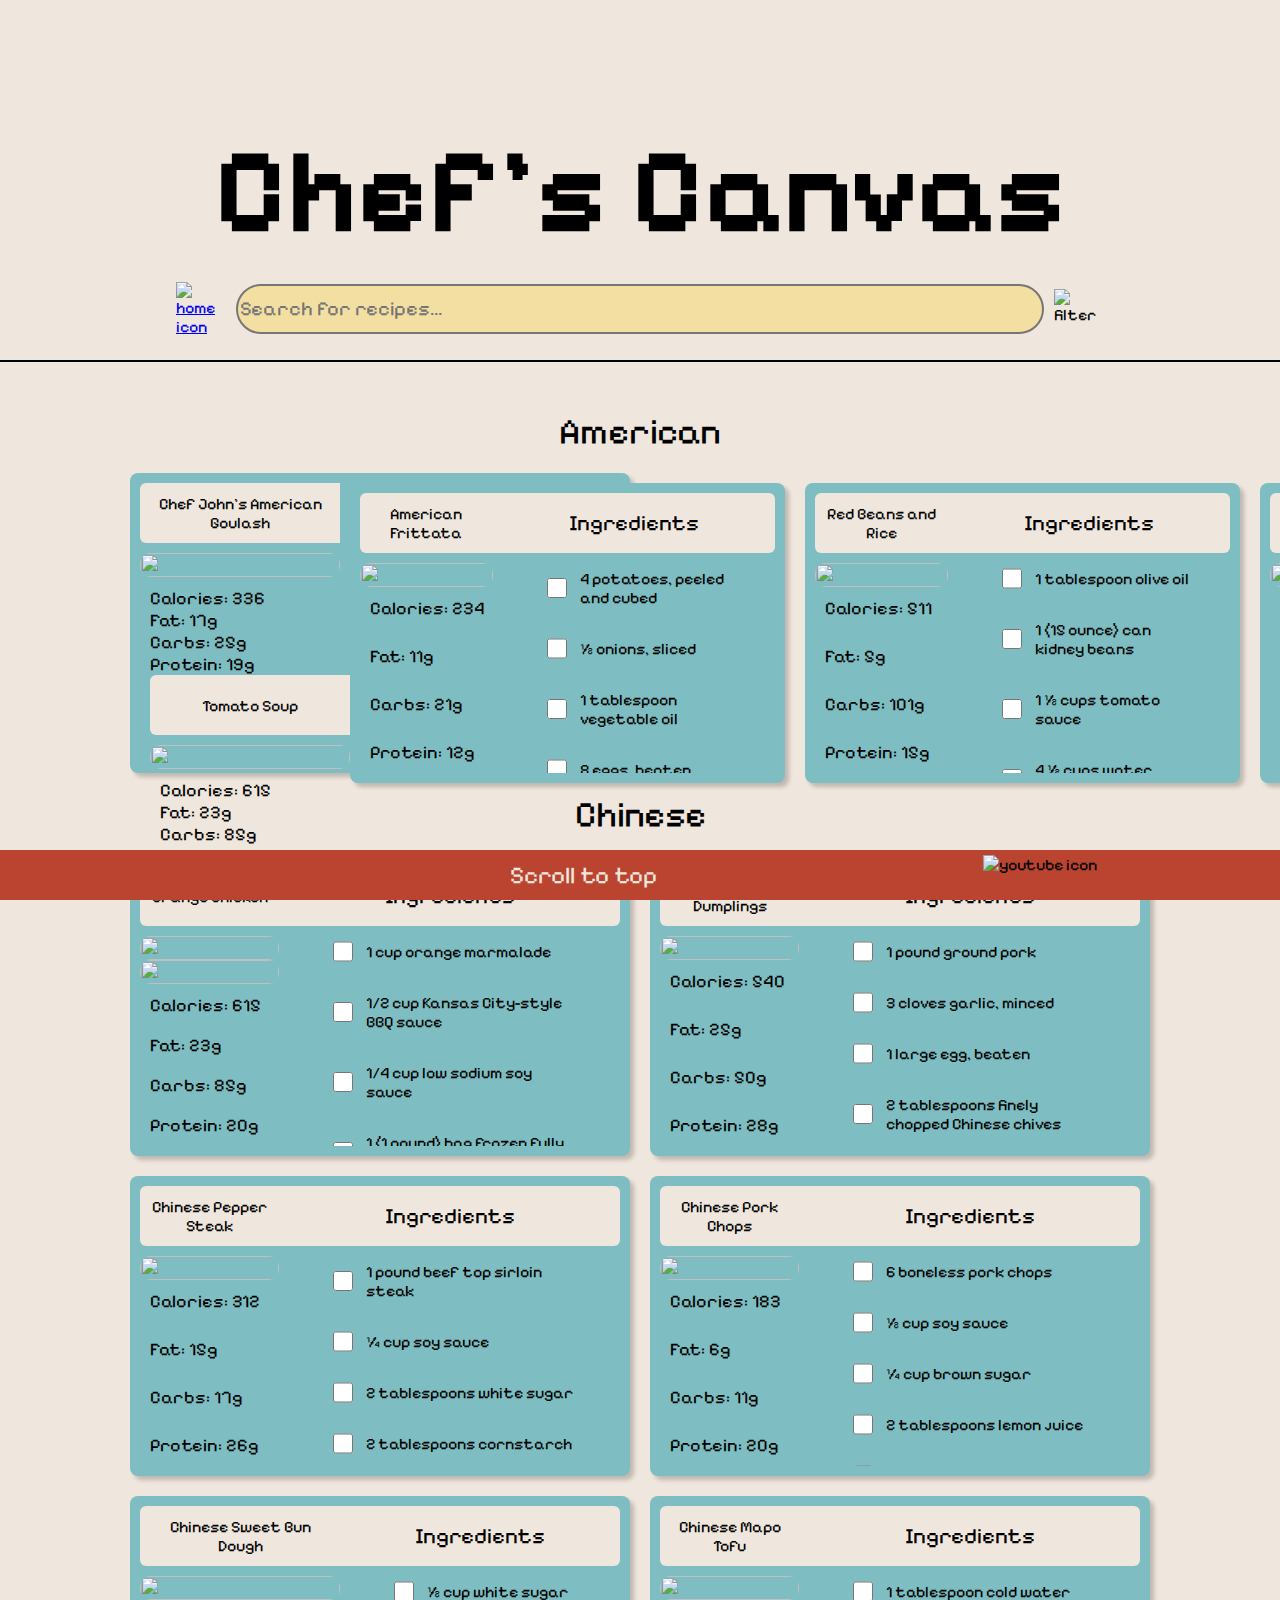
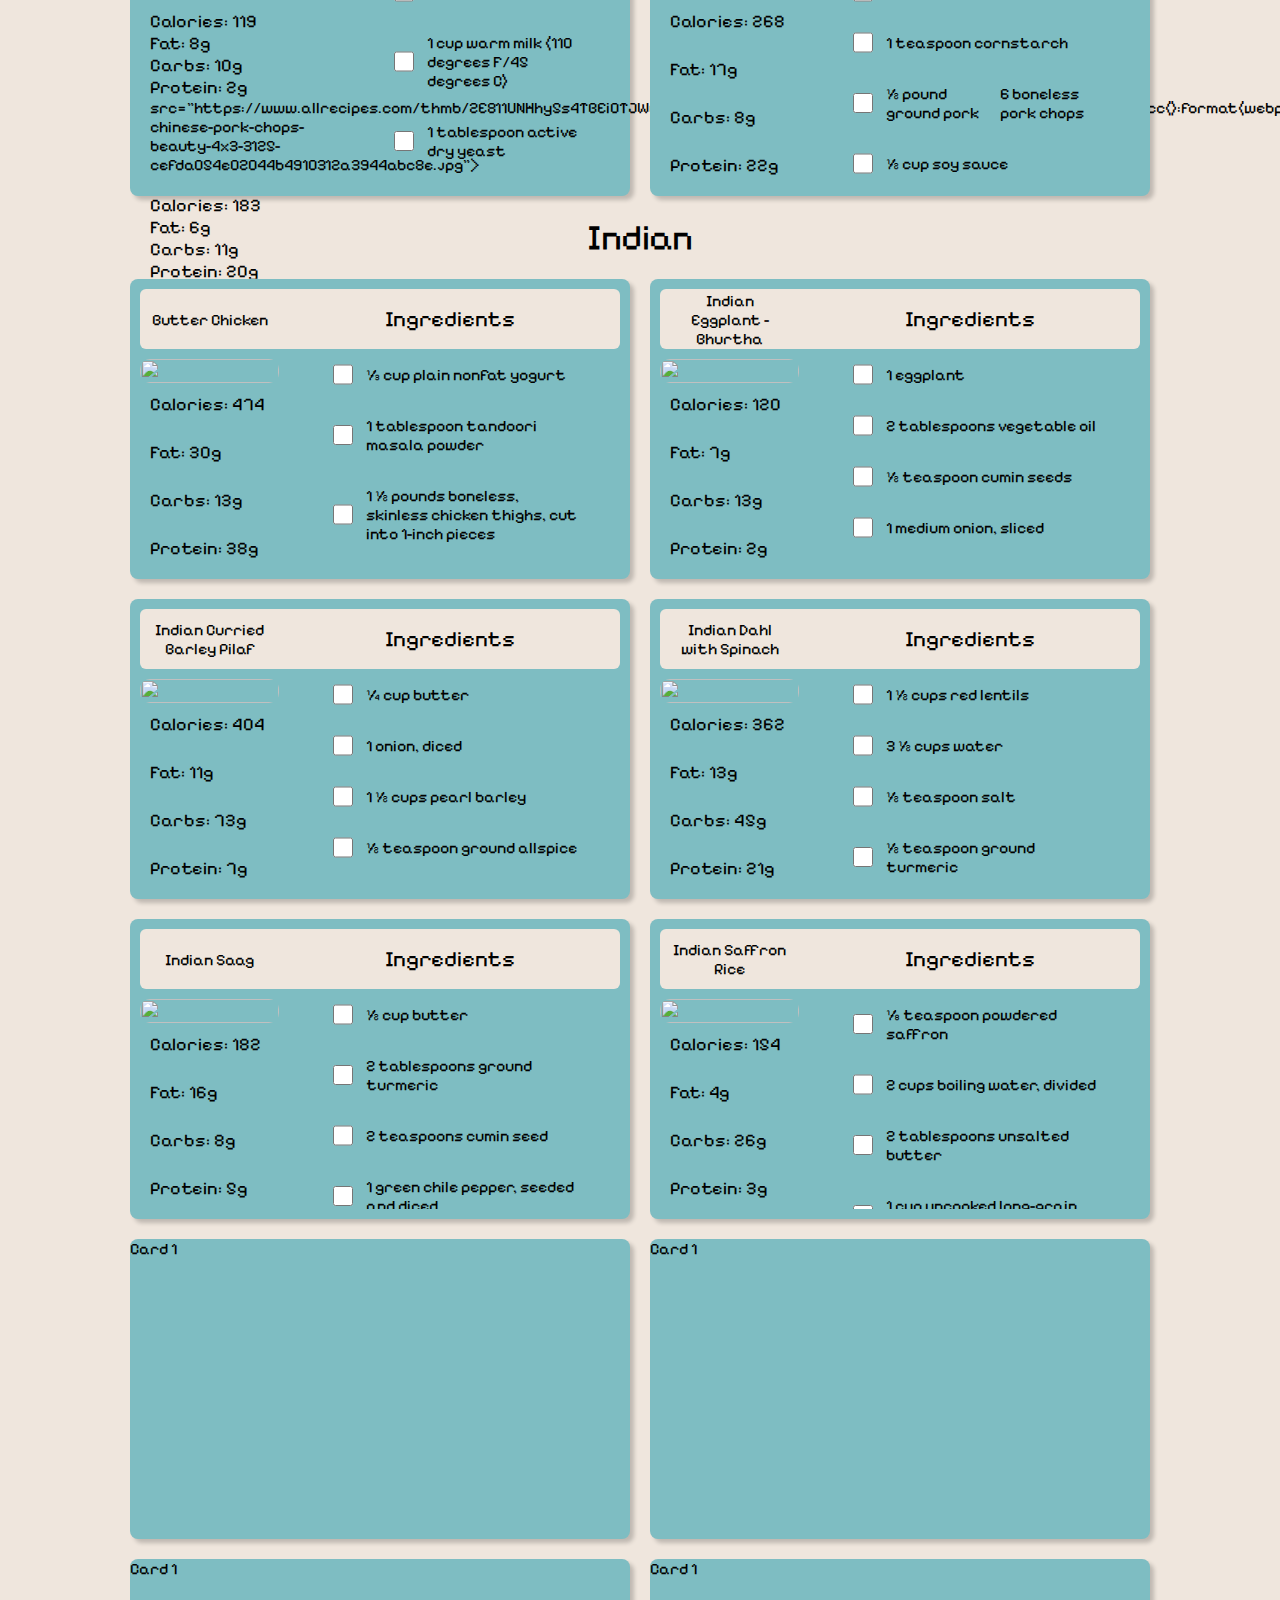
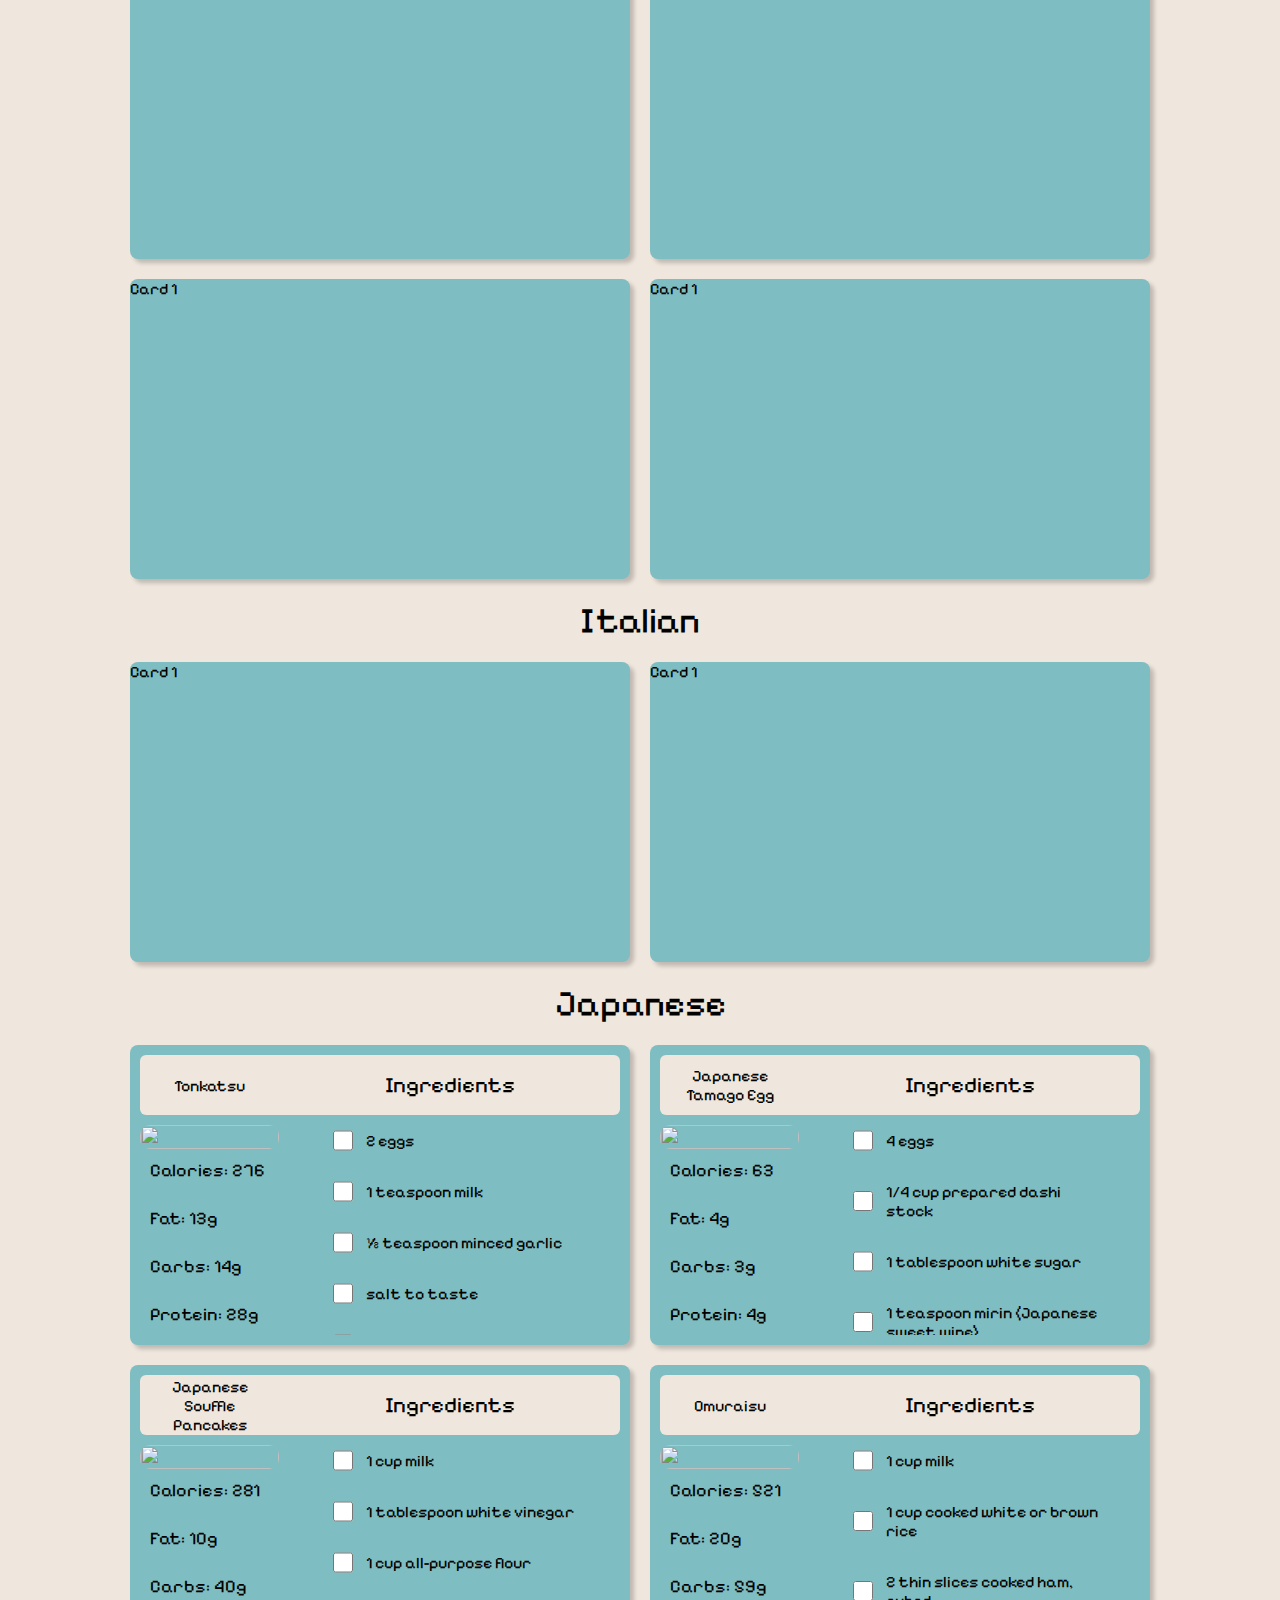
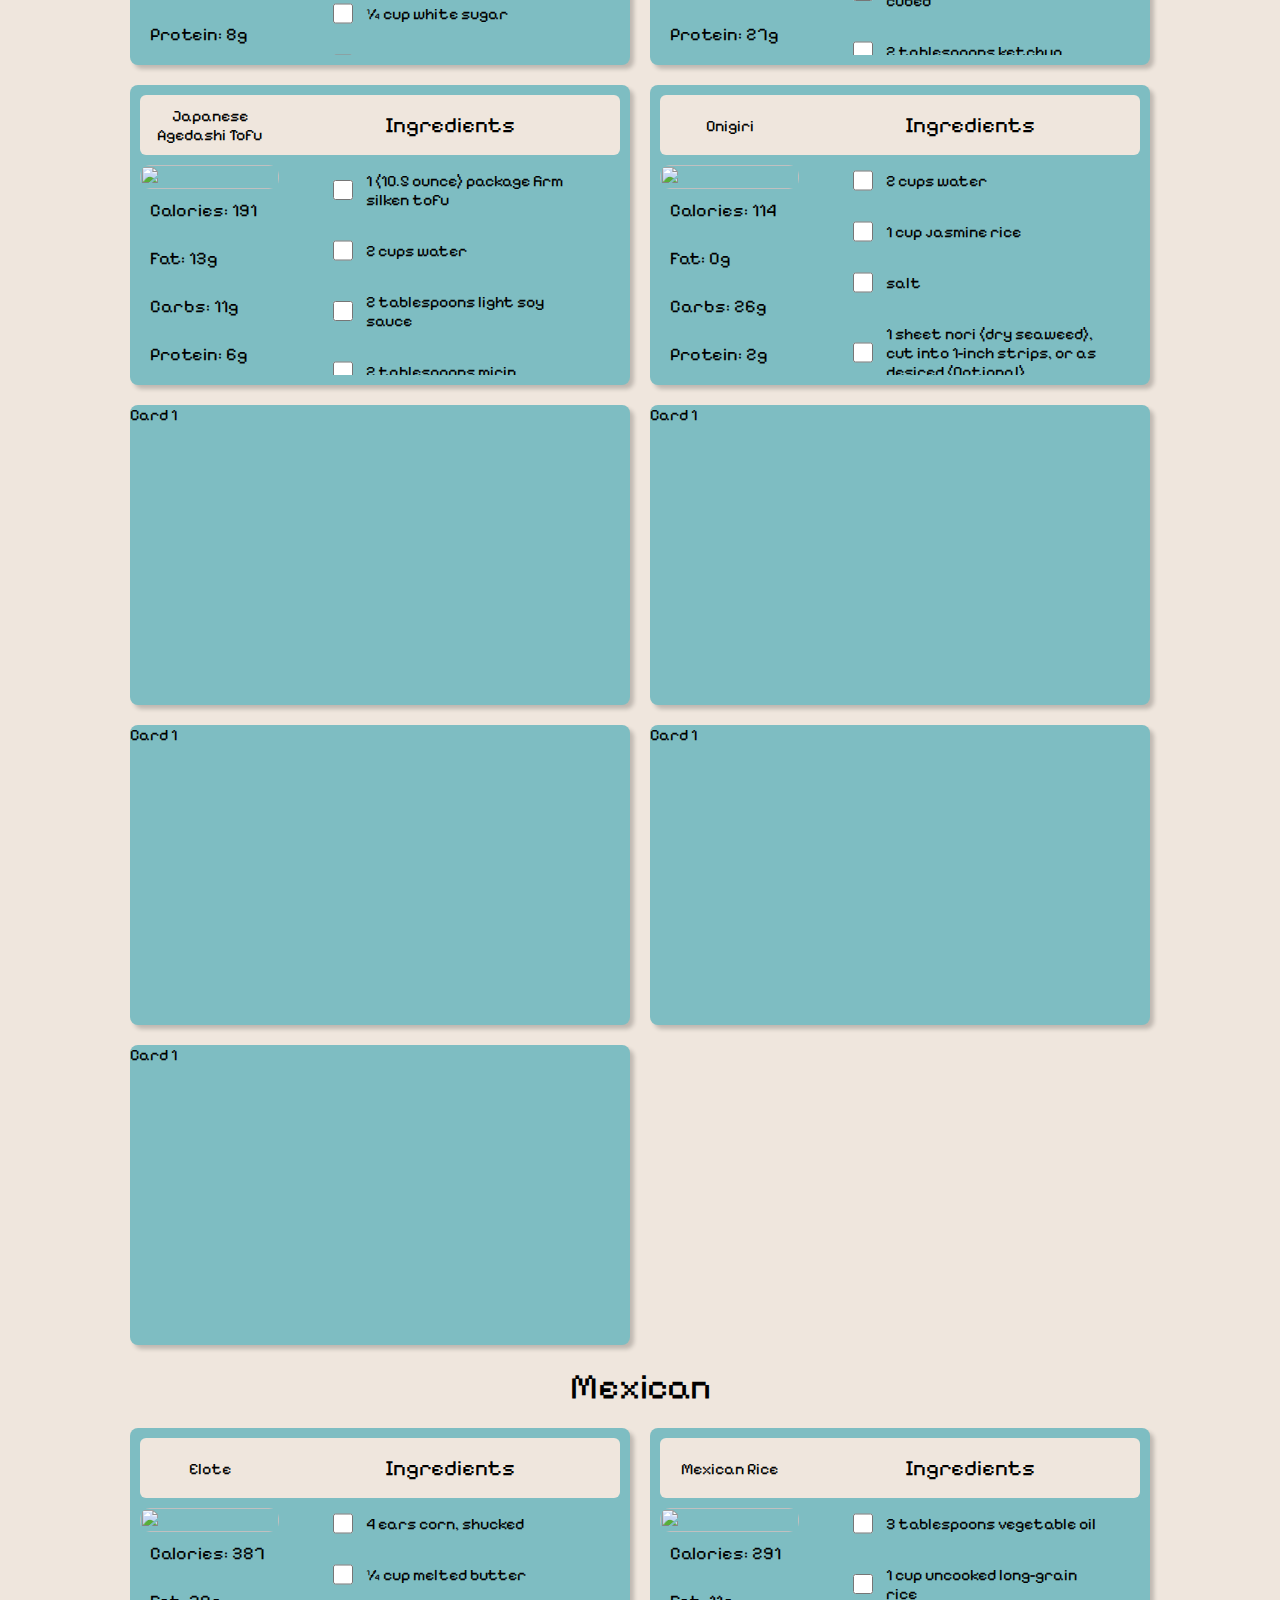
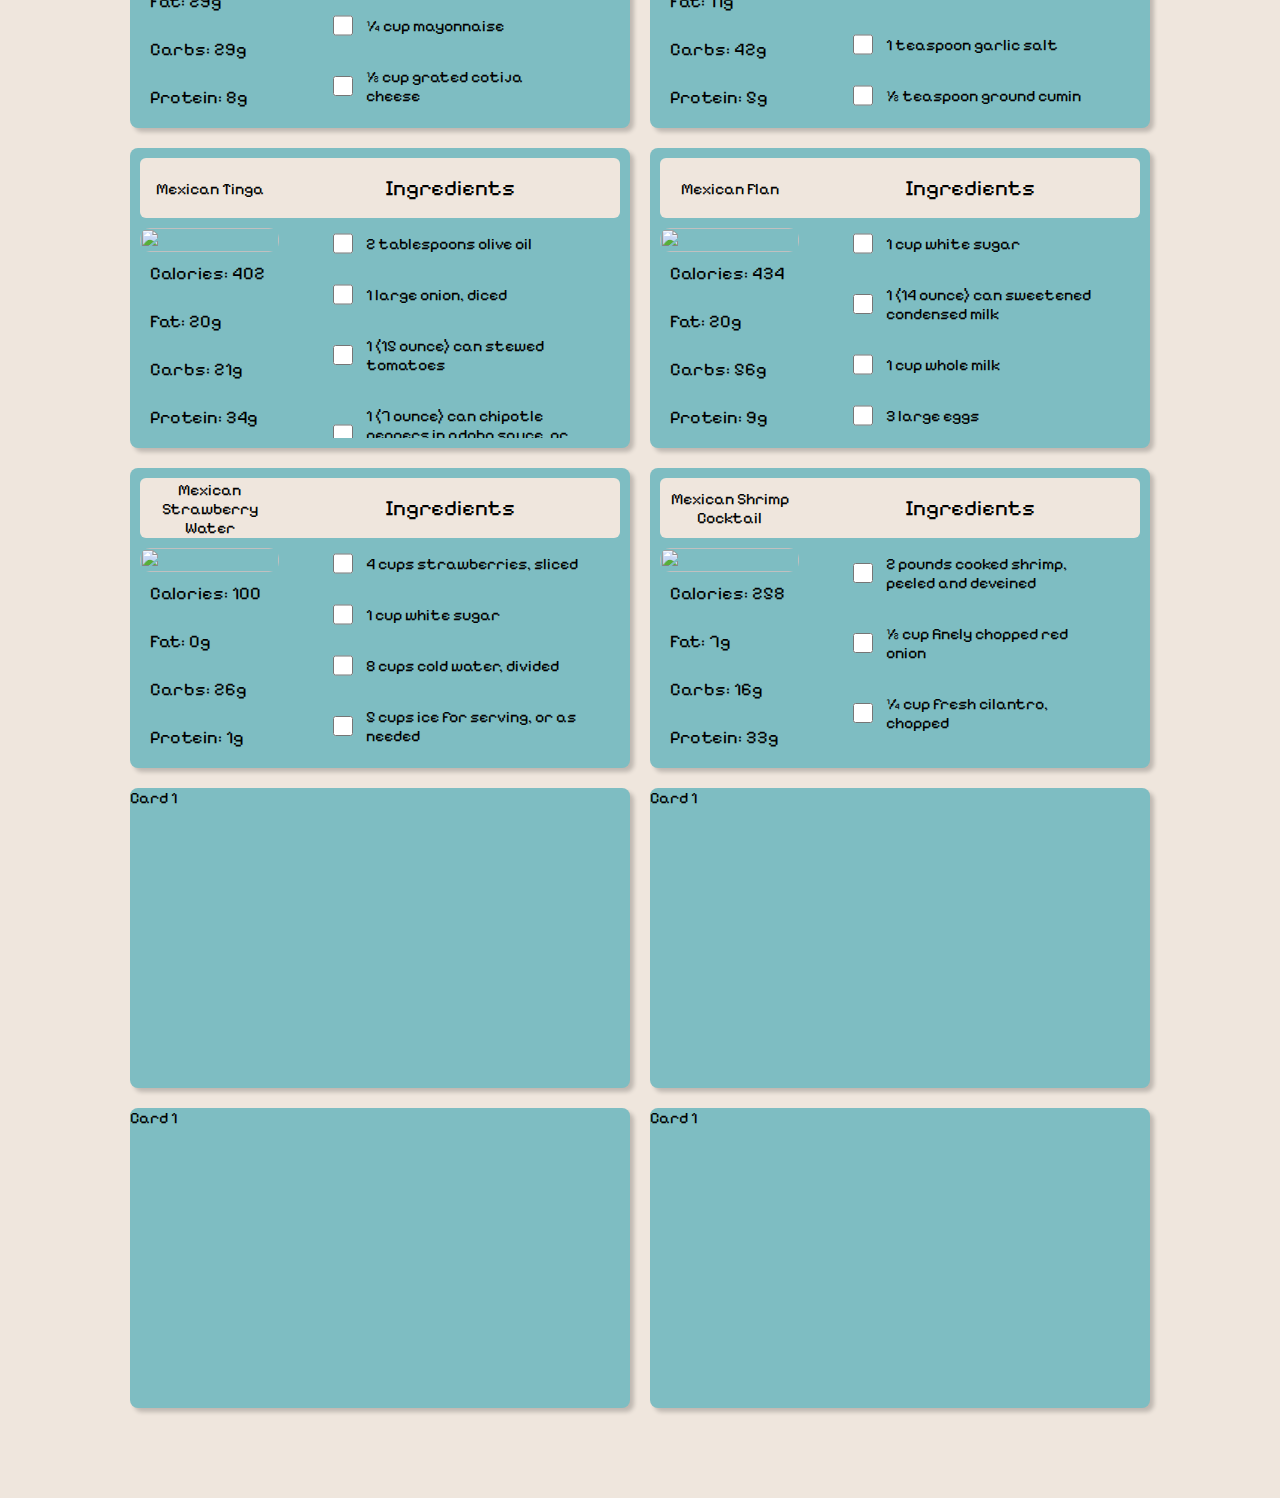
==== commit 393de3fb: "Merge pull request #4 from rayh4an/index" ====
--- a/recipes.html
+++ b/recipes.html
@@ -33,6 +33,13 @@
                 <div class="american grid-container">
                     <div class="card">
                         <div class="card-info-container">
+                            <div class="card-title"><p class="recipe-name">Chef John's American Goulash</p></div>
+                            <div class="card-image"><img class="recipe-image" src="https://www.allrecipes.com/thmb/fbhtHbqCNk7h19dEoI0MS5u8KMM=/0x512/filters:no_upscale():max_bytes(150000):strip_icc():format(webp)/JF_275489_ChefJohnsAmericanGoulash_4x3_13361-0bec55d8f2ea474a9bf4af7fb0a01ec1.jpg"></div>
+                            <div class="info-container">
+                                <div class="info">Calories: 336</div>
+                                <div class="info">Fat: 17g</div>
+                                <div class="info">Carbs: 25g</div>
+                                <div class="info">Protein: 19g</div>
                             <div class="card-title"><p class="recipe-name">Tomato Soup</p></div>
                             <div class="card-image"><img class="recipe-image" src="images/chinese/orange_chicken.webp"></div>
                             <div class="info-container">
@@ -47,6 +54,75 @@
                             <div class="ingredients-row-container">
                                 <div class="ingredient-row">
                                     <input class="checkmark" type="checkbox">
+                                    <div class="ingredient">1 tablespoon olive oil</div>
+                                </div>
+                                <div class="ingredient-row">
+                                    <input class="checkmark" type="checkbox">
+                                    <div class="ingredient">2 pounds ground beef</div>
+                                </div>
+                                <div class="ingredient-row">
+                                    <input class="checkmark" type="checkbox">
+                                    <div class="ingredient">1 large onion, diced</div>
+                                </div>
+                                <div class="ingredient-row">
+                                    <input class="checkmark" type="checkbox">
+                                    <div class="ingredient">4 cloves garlic, minced</div>
+                                </div>
+                                <div class="ingredient-row">
+                                    <input class="checkmark" type="checkbox">
+                                    <div class="ingredient">2 large bay leaves</div>
+                                </div>
+                                <div class="ingredient-row">
+                                    <input class="checkmark" type="checkbox">
+                                    <div class="ingredient">2 tablespoons paprika</div>
+                                </div>
+                                <div class="ingredient-row">
+                                    <input class="checkmark" type="checkbox">
+                                    <div class="ingredient">2 teaspoons Italian seasoning</div>
+                                </div>
+                                <div class="ingredient-row">
+                                    <input class="checkmark" type="checkbox">
+                                    <div class="ingredient">2 teaspoons kosher salt</div>
+                                </div>
+                                <div class="ingredient-row">
+                                    <input class="checkmark" type="checkbox">
+                                    <div class="ingredient">½ teaspoon ground black pepper</div>
+                                </div>
+                                <div class="ingredient-row">
+                                    <input class="checkmark" type="checkbox">
+                                    <div class="ingredient">1 pinch cayenne pepper, or to taste</div>
+                                </div>
+                                <div class="ingredient-row">
+                                    <input class="checkmark" type="checkbox">
+                                    <div class="ingredient">1 quart chicken broth</div>
+                                </div>
+                                <div class="ingredient-row">
+                                    <input class="checkmark" type="checkbox">
+                                    <div class="ingredient">1 (24 ounce) jar marinara sauce</div>
+                                </div>
+                                <div class="ingredient-row">
+                                    <input class="checkmark" type="checkbox">
+                                    <div class="ingredient">1 (15 ounce) can diced tomatoes</div>
+                                </div>
+                                <div class="ingredient-row">
+                                    <input class="checkmark" type="checkbox">
+                                    <div class="ingredient">1 cup water</div>
+                                </div>
+                                <div class="ingredient-row">
+                                    <input class="checkmark" type="checkbox">
+                                    <div class="ingredient">2 tablespoons soy sauce</div>
+                                </div>
+                                <div class="ingredient-row">
+                                    <input class="checkmark" type="checkbox">
+                                    <div class="ingredient">2 cups elbow macaroni</div>
+                                </div>
+                                <div class="ingredient-row">
+                                    <input class="checkmark" type="checkbox">
+                                    <div class="ingredient">¼ cup chopped Italian parsley</div>
+                                </div>
+                                <div class="ingredient-row">
+                                    <input class="checkmark" type="checkbox">
+                                    <div class="ingredient">1 cup shredded white Cheddar cheese (Optional)</div>
                                     <div class="ingredient">1 cup orange marmalade</div>
                                 </div>
                                 <div class="ingredient-row">
@@ -72,6 +148,287 @@
                             </div>
                         </div>
                     </div>
+
+                    <div class="card">
+                        <div class="card-info-container">
+                            <div class="card-title">
+                                <p class="recipe-name">American Frittata</p>
+                            </div>
+                            <div class="card-image"><img class="recipe-image"
+                                    src="https://www.allrecipes.com/thmb/UfB36qEZBMPQHE9taxPVqrGsGIA=/1500x0/filters:no_upscale():max_bytes(150000):strip_icc():format(webp)/2392207-american-frittata-Scotdog-4x3-1-6ff33b2f69384f909fd91e9611f06393.jpg">
+                            </div>
+                            <div class="info-container">
+                                <div class="info">Calories: 234</div>
+                                <div class="info">Fat: 11g</div>
+                                <div class="info">Carbs: 21g</div>
+                                <div class="info">Protein: 12g</div>
+                            </div>
+                        </div>
+                        <div class="card-ingredients-container">
+                            <div class="ingredient-title-container">
+                                <p class="ingredient-name">Ingredients</p>
+                            </div>
+                            <div class="ingredients-row-container">
+                                <div class="ingredient-row">
+                                    <input class="checkmark" type="checkbox">
+                                    <div class="ingredient">4 potatoes, peeled and cubed</div>
+                                </div>
+                                <div class="ingredient-row">
+                                    <input class="checkmark" type="checkbox">
+                                    <div class="ingredient">½ onions, sliced</div>
+                                </div>
+                                <div class="ingredient-row">
+                                    <input class="checkmark" type="checkbox">
+                                    <div class="ingredient">1 tablespoon vegetable oil</div>
+                                </div>
+                                <div class="ingredient-row">
+                                    <input class="checkmark" type="checkbox">
+                                    <div class="ingredient">8 eggs, beaten</div>
+                                </div>
+                                <div class="ingredient-row">
+                                    <input class="checkmark" type="checkbox">
+                                    <div class="ingredient">¾ cup cubed ham</div>
+                                </div>
+                                <div class="ingredient-row">
+                                    <input class="checkmark" type="checkbox">
+                                    <div class="ingredient">salt and pepper to taste</div>
+                                </div>
+                                <div class="ingredient-row">
+                                    <input class="checkmark" type="checkbox">
+                                    <div class="ingredient">¾ cup shredded Cheddar cheese</div>
+                                </div>
+                            </div>
+                        </div>
+                    </div>
+
+                    <div class="card">
+                        <div class="card-info-container">
+                            <div class="card-title">
+                                <p class="recipe-name">Red Beans and Rice</p>
+                            </div>
+                            <div class="card-image"><img class="recipe-image"
+                                    src="https://www.allrecipes.com/thmb/xptSbMQSUe5oSp1GkAuGdybxs9E=/1500x0/filters:no_upscale():max_bytes(150000):strip_icc():format(webp)/4222710-9e0a81c0a50a4a08816c61914b95284d.jpg">
+                            </div>
+                            <div class="info-container">
+                                <div class="info">Calories: 511</div>
+                                <div class="info">Fat: 5g</div>
+                                <div class="info">Carbs: 101g</div>
+                                <div class="info">Protein: 15g</div>
+                            </div>
+                        </div>
+                        <div class="card-ingredients-container">
+                            <div class="ingredient-title-container">
+                                <p class="ingredient-name">Ingredients</p>
+                            </div>
+                            <div class="ingredients-row-container">
+                                <div class="ingredient-row">
+                                    <input class="checkmark" type="checkbox">
+                                    <div class="ingredient">1 tablespoon olive oil</div>
+                                </div>
+                                <div class="ingredient-row">
+                                    <input class="checkmark" type="checkbox">
+                                    <div class="ingredient">1 (15 ounce) can kidney beans</div>
+                                </div>
+                                <div class="ingredient-row">
+                                    <input class="checkmark" type="checkbox">
+                                    <div class="ingredient">1 ½ cups tomato sauce</div>
+                                </div>
+                                <div class="ingredient-row">
+                                    <input class="checkmark" type="checkbox">
+                                    <div class="ingredient">4 ½ cups water, divided</div>
+                                </div>
+                                <div class="ingredient-row">
+                                    <input class="checkmark" type="checkbox">
+                                    <div class="ingredient">½ teaspoon dried oregano</div>
+                                </div>
+                                <div class="ingredient-row">
+                                    <input class="checkmark" type="checkbox">
+                                    <div class="ingredient">½ teaspoon dried basil</div>
+                                </div>
+                                <div class="ingredient-row">
+                                    <input class="checkmark" type="checkbox">
+                                    <div class="ingredient">1 pinch dried thyme</div>
+                                </div>
+                                <div class="ingredient-row">
+                                    <input class="checkmark" type="checkbox">
+                                    <div class="ingredient">salt and pepper to taste</div>
+                                </div>
+                                <div class="ingredient-row">
+                                    <input class="checkmark" type="checkbox">
+                                    <div class="ingredient">5 teaspoons adobo seasoning, divided</div>
+                                </div>
+                                <div class="ingredient-row">
+                                    <input class="checkmark" type="checkbox">
+                                    <div class="ingredient">2 cups uncooked white rice</div>
+                                </div>
+                            </div>
+                        </div>
+                    </div>
+
+                    <div class="card">
+                        <div class="card-info-container">
+                            <div class="card-title">
+                                <p class="recipe-name">All-American Burger Dog</p>
+                            </div>
+                            <div class="card-image"><img class="recipe-image"
+                                    src="https://imagesvc.meredithcorp.io/v3/mm/image?url=https%3A%2F%2Fstatic.onecms.io%2Fwp-content%2Fuploads%2Fsites%2F43%2F2022%2F08%2F17%2F228272_All-American-Burger-Dog_Christina_871688_original-1x1-1.jpg&q=60&c=sc&poi=auto&orient=true&h=512">
+                            </div>
+                            <div class="info-container">
+                                <div class="info">Calories: 763</div>
+                                <div class="info">Fat: 50g</div>
+                                <div class="info">Carbs: 26g</div>
+                                <div class="info">Protein: 51g</div>
+                            </div>
+                        </div>
+                        <div class="card-ingredients-container">
+                            <div class="ingredient-title-container">
+                                <p class="ingredient-name">Ingredients</p>
+                            </div>
+                            <div class="ingredients-row-container">
+                                <div class="ingredient-row">
+                                    <input class="checkmark" type="checkbox">
+                                    <div class="ingredient">1 pound ground beef (80% lean)</div>
+                                </div>
+                                <div class="ingredient-row">
+                                    <input class="checkmark" type="checkbox">
+                                    <div class="ingredient">salt and freshly ground black pepper to taste</div>
+                                </div>
+                                <div class="ingredient-row">
+                                    <input class="checkmark" type="checkbox">
+                                    <div class="ingredient">2 slices Cheddar cheese</div>
+                                </div>
+                                <div class="ingredient-row">
+                                    <input class="checkmark" type="checkbox">
+                                    <div class="ingredient">2 extra-long hot dog buns</div>
+                                </div>
+                                <div class="ingredient-row">
+                                    <input class="checkmark" type="checkbox">
+                                    <div class="ingredient">4 teaspoons mayonnaise</div>
+                                </div>
+                                <div class="ingredient-row">
+                                    <input class="checkmark" type="checkbox">
+                                    <div class="ingredient">2 tablespoons ketchup</div>
+                                </div>
+                            </div>
+                        </div>
+                    </div>
+
+                    <div class="card">
+                        <div class="card-info-container">
+                            <div class="card-title">
+                                <p class="recipe-name">Cheese Soup with Broccoli</p>
+                            </div>
+                            <div class="card-image"><img class="recipe-image"
+                                    src="https://www.allrecipes.com/thmb/mAl_bFg--SqQHzD6EIPEvXCekp4=/1500x0/filters:no_upscale():max_bytes(150000):strip_icc():format(webp)/8143010-daea4dab7e8442cc8f69fce1e7c63656.jpg">
+                            </div>
+                            <div class="info-container">
+                                <div class="info">Calories: 349</div>
+                                <div class="info">Fat: 20g</div>
+                                <div class="info">Carbs: 23g</div>
+                                <div class="info">Protein: 21g</div>
+                            </div>
+                        </div>
+                        <div class="card-ingredients-container">
+                            <div class="ingredient-title-container">
+                                <p class="ingredient-name">Ingredients</p>
+                            </div>
+                            <div class="ingredients-row-container">
+                                <div class="ingredient-row">
+                                    <input class="checkmark" type="checkbox">
+                                    <div class="ingredient">1 onion, chopped</div>
+                                </div>
+                                <div class="ingredient-row">
+                                    <input class="checkmark" type="checkbox">
+                                    <div class="ingredient">6 tablespoons margarine</div>
+                                </div>
+                                <div class="ingredient-row">
+                                    <input class="checkmark" type="checkbox">
+                                    <div class="ingredient">⅓ cup all-purpose flour</div>
+                                </div>
+                                <div class="ingredient-row">
+                                    <input class="checkmark" type="checkbox">
+                                    <div class="ingredient">salt and pepper to taste</div>
+                                </div>
+                                <div class="ingredient-row">
+                                    <input class="checkmark" type="checkbox">
+                                    <div class="ingredient">4 cups milk</div>
+                                </div>
+                                <div class="ingredient-row">
+                                    <input class="checkmark" type="checkbox">
+                                    <div class="ingredient">3 cups chicken broth</div>
+                                </div>
+                                <div class="ingredient-row">
+                                    <input class="checkmark" type="checkbox">
+                                    <div class="ingredient">1 carrot, shredded</div>
+                                </div>
+                                <div class="ingredient-row">
+                                    <input class="checkmark" type="checkbox">
+                                    <div class="ingredient">1 cup broccoli florets</div>
+                                </div>
+                                <div class="ingredient-row">
+                                    <input class="checkmark" type="checkbox">
+                                    <div class="ingredient">½ cup chopped celery</div>
+                                </div>
+                                <div class="ingredient-row">
+                                    <input class="checkmark" type="checkbox">
+                                    <div class="ingredient">1 pound processed cheese food (eg. Velveeta), cubed</div>
+                                </div>
+                            </div>
+                        </div>
+                    </div>
+
+                    <div class="card">
+                        <div class="card-info-container">
+                            <div class="card-title">
+                                <p class="recipe-name">Buttermilk Chess Pie</p>
+                            </div>
+                            <div class="card-image"><img class="recipe-image"
+                                    src="https://www.allrecipes.com/thmb/XegLlfF6pYnWYwmUPENxhsNjvY0=/1500x0/filters:no_upscale():max_bytes(150000):strip_icc():format(webp)/4348220-6a5b02ae865d4cec8512e3ff2299179c.jpg">
+                            </div>
+                            <div class="info-container">
+                                <div class="info">Calories: 471</div>
+                                <div class="info">Fat: 22g</div>
+                                <div class="info">Carbs: 63g</div>
+                                <div class="info">Protein: 6g</div>
+                            </div>
+                        </div>
+                        <div class="card-ingredients-container">
+                            <div class="ingredient-title-container">
+                                <p class="ingredient-name">Ingredients</p>
+                            </div>
+                            <div class="ingredients-row-container">
+                                <div class="ingredient-row">
+                                    <input class="checkmark" type="checkbox">
+                                    <div class="ingredient">2 cups white sugar</div>
+                                </div>
+                                <div class="ingredient-row">
+                                    <input class="checkmark" type="checkbox">
+                                    <div class="ingredient">2 tablespoons all-purpose flour</div>
+                                </div>
+                                <div class="ingredient-row">
+                                    <input class="checkmark" type="checkbox">
+                                    <div class="ingredient">5 eggs</div>
+                                </div>
+                                <div class="ingredient-row">
+                                    <input class="checkmark" type="checkbox">
+                                    <div class="ingredient">⅔ cup buttermilk</div>
+                                </div>
+                                <div class="ingredient-row">
+                                    <input class="checkmark" type="checkbox">
+                                    <div class="ingredient">½ cup melted butter</div>
+                                </div>
+                                <div class="ingredient-row">
+                                    <input class="checkmark" type="checkbox">
+                                    <div class="ingredient">1 teaspoon vanilla extract</div>
+                                </div>
+                                <div class="ingredient-row">
+                                    <input class="checkmark" type="checkbox">
+                                    <div class="ingredient">1 (9 inch) unbaked pie crust</div>
+                                </div>
+                            </div>
+                        </div>
+                    </div>
+
                 </div>
             </div>
 
@@ -83,6 +440,7 @@
                             <div class="card-title">
                                 <p class="recipe-name">Orange Chicken</p>
                             </div>
+                            <div class="card-image"><img class="recipe-image" src="https://www.allrecipes.com/thmb/EdnsfzutTmju8itkJQrNmLUjm5U=/1500x0/filters:no_upscale():max_bytes(150000):strip_icc():format(webp)/8713472_4-Ingredient-Orange-Chicken_Nicole-Russell_4x3-b67b76af917a450f8424de2787aa1b71.jpg"></div>
                             <div class="card-image"><img class="recipe-image" src="images/chinese/orange_chicken.webp"></div>
                             <div class="info-container">
                                 <div class="info">Calories: 615</div>
@@ -296,7 +654,14 @@
                                 <p class="recipe-name">Chinese Sweet Bun Dough</p>
                             </div>
                             <div class="card-image"><img class="recipe-image"
-                                    src="https://www.allrecipes.com/thmb/2E811UNHhy5s4TBEiOTJWu6JEMM=/1500x0/filters:no_upscale():max_bytes(150000):strip_icc():format(webp)/72007-chinese-pork-chops-beauty-4x3-3125-cefda054e02044b4910312a3944abc8e.jpg">
+                                    src="https://www.allrecipes.com/thmb/9ashw95d7J4JuiUhkKZL8-XrTdw=/1500x0/filters:no_upscale():max_bytes(150000):strip_icc():format(webp)/7676458-84d57312b0604a26a2f0e3ef99c2121d.jpg">
+                            </div>
+                            <div class="info-container">
+                                <div class="info">Calories: 119</div>
+                                <div class="info">Fat: 8g</div>
+                                <div class="info">Carbs: 10g</div>
+                                <div class="info">Protein: 2g</div>
+                                src="https://www.allrecipes.com/thmb/2E811UNHhy5s4TBEiOTJWu6JEMM=/1500x0/filters:no_upscale():max_bytes(150000):strip_icc():format(webp)/72007-chinese-pork-chops-beauty-4x3-3125-cefda054e02044b4910312a3944abc8e.jpg">
                             </div>
                             <div class="info-container">
                                 <div class="info">Calories: 183</div>
@@ -312,6 +677,75 @@
                             <div class="ingredients-row-container">
                                 <div class="ingredient-row">
                                     <input class="checkmark" type="checkbox">
+                                    <div class="ingredient">½ cup white sugar</div>
+                                </div>
+                                <div class="ingredient-row">
+                                    <input class="checkmark" type="checkbox">
+                                    <div class="ingredient">1 cup warm milk (110 degrees F/45 degrees C)</div>
+                                </div>
+                                <div class="ingredient-row">
+                                    <input class="checkmark" type="checkbox">
+                                    <div class="ingredient">1 tablespoon active dry yeast</div>
+                                </div>
+                                <div class="ingredient-row">
+                                    <input class="checkmark" type="checkbox">
+                                    <div class="ingredient">4 cups bread flour</div>
+                                </div>
+                                <div class="ingredient-row">
+                                    <input class="checkmark" type="checkbox">
+                                    <div class="ingredient">2 eggs, beaten (divided)</div>
+                                </div>
+                                <div class="ingredient-row">
+                                    <input class="checkmark" type="checkbox">
+                                    <div class="ingredient">6 tablespoons vegetable oil</div>
+                                </div>
+                                <div class="ingredient-row">
+                                    <input class="checkmark" type="checkbox">
+                                    <div class="ingredient">2 teaspoons salt</div>
+                                </div>
+                                <div class="ingredient-row">
+                                    <input class="checkmark" type="checkbox">
+                                    <div class="ingredient">2 teaspoons water</div>
+                                </div>
+                                <div class="ingredient-row">
+                                    <input class="checkmark" type="checkbox">
+                                    <div class="ingredient">1 teaspoon sesame seeds for garnish (divided) (Optional)</div>
+                                </div>
+                            </div>
+                        </div>
+                    </div>
+
+                    <div class="card">
+                        <div class="card-info-container">
+                            <div class="card-title">
+                                <p class="recipe-name">Chinese Mapo Tofu</p>
+                            </div>
+                            <div class="card-image"><img class="recipe-image"
+                                    src="https://imagesvc.meredithcorp.io/v3/mm/image?url=https%3A%2F%2Fimages.media-allrecipes.com%2Fuserphotos%2F7834184.jpg&q=60&c=sc&poi=auto&orient=true&h=512">
+                            </div>
+                            <div class="info-container">
+                                <div class="info">Calories: 268</div>
+                                <div class="info">Fat: 17g</div>
+                                <div class="info">Carbs: 8g</div>
+                                <div class="info">Protein: 22g</div>
+                            </div>
+                        </div>
+                        <div class="card-ingredients-container">
+                            <div class="ingredient-title-container">
+                                <p class="ingredient-name">Ingredients</p>
+                            </div>
+                            <div class="ingredients-row-container">
+                                <div class="ingredient-row">
+                                    <input class="checkmark" type="checkbox">
+                                    <div class="ingredient">1 tablespoon cold water</div>
+                                </div>
+                                <div class="ingredient-row">
+                                    <input class="checkmark" type="checkbox">
+                                    <div class="ingredient">1 teaspoon cornstarch</div>
+                                </div>
+                                <div class="ingredient-row">
+                                    <input class="checkmark" type="checkbox">
+                                    <div class="ingredient">½ pound ground pork</div>
                                     <div class="ingredient">6 boneless pork chops</div>
                                 </div>
                                 <div class="ingredient-row">
@@ -332,6 +766,35 @@
                                 </div>
                                 <div class="ingredient-row">
                                     <input class="checkmark" type="checkbox">
+                                    <div class="ingredient">1 tablespoon minced garlic</div>
+                                </div>
+                                <div class="ingredient-row">
+                                    <input class="checkmark" type="checkbox">
+                                    <div class="ingredient">1 tablespoon minced fresh ginger root</div>
+                                </div>
+                                <div class="ingredient-row">
+                                    <input class="checkmark" type="checkbox">
+                                    <div class="ingredient">1 (16 ounce) package firm tofu, cut into 1 inch pieces</div>
+                                </div>
+                                <div class="ingredient-row">
+                                    <input class="checkmark" type="checkbox">
+                                    <div class="ingredient">5 tablespoons soy sauce</div>
+                                </div>
+                                <div class="ingredient-row">
+                                    <input class="checkmark" type="checkbox">
+                                    <div class="ingredient">2 tablespoons hot bean sauce</div>
+                                </div>
+                                <div class="ingredient-row">
+                                    <input class="checkmark" type="checkbox">
+                                    <div class="ingredient">1 teaspoon white sugar</div>
+                                </div>
+                                <div class="ingredient-row">
+                                    <input class="checkmark" type="checkbox">
+                                    <div class="ingredient">3 green onions, chopped</div>
+                                </div>
+                                <div class="ingredient-row">
+                                    <input class="checkmark" type="checkbox">
+                                    <div class="ingredient">1 teaspoon sesame oil</div>
                                     <div class="ingredient">½ teaspoon ground ginger</div>
                                 </div>
                                 <div class="ingredient-row">
@@ -347,6 +810,418 @@
             <div class="cuisine-type-container">
                 <div class="indian cuisine-type">Indian</div>
                 <div class="indian grid-container">
+                    <div class="card">
+                        <div class="card-info-container">
+                            <div class="card-title">
+                                <p class="recipe-name">Butter Chicken</p>
+                            </div>
+                            <div class="card-image"><img class="recipe-image"
+                                    src="https://imagesvc.meredithcorp.io/v3/mm/image?url=https%3A%2F%2Fimages.media-allrecipes.com%2Fuserphotos%2F5050373.jpg&q=60&c=sc&poi=auto&orient=true&h=512">
+                            </div>
+                            <div class="info-container">
+                                <div class="info">Calories: 474</div>
+                                <div class="info">Fat: 30g</div>
+                                <div class="info">Carbs: 13g</div>
+                                <div class="info">Protein: 38g</div>
+                            </div>
+                        </div>
+                        <div class="card-ingredients-container">
+                            <div class="ingredient-title-container">
+                                <p class="ingredient-name">Ingredients</p>
+                            </div>
+                            <div class="ingredients-row-container">
+                                <div class="ingredient-row">
+                                    <input class="checkmark" type="checkbox">
+                                    <div class="ingredient">⅓ cup plain nonfat yogurt</div>
+                                </div>
+                                <div class="ingredient-row">
+                                    <input class="checkmark" type="checkbox">
+                                    <div class="ingredient">1 tablespoon tandoori masala powder</div>
+                                </div>
+                                <div class="ingredient-row">
+                                    <input class="checkmark" type="checkbox">
+                                    <div class="ingredient">1 ½ pounds boneless, skinless chicken thighs, cut into 1-inch pieces</div>
+                                </div>
+                                <div class="ingredient-row">
+                                    <input class="checkmark" type="checkbox">
+                                    <div class="ingredient">½ onion, chopped</div>
+                                </div>
+                                <div class="ingredient-row">
+                                    <input class="checkmark" type="checkbox">
+                                    <div class="ingredient">1 (1 inch) piece fresh ginger</div>
+                                </div>
+                                <div class="ingredient-row">
+                                    <input class="checkmark" type="checkbox">
+                                    <div class="ingredient">1 clove garlic</div>
+                                </div>
+                                <div class="ingredient-row">
+                                    <input class="checkmark" type="checkbox">
+                                    <div class="ingredient">2 tablespoons water</div>
+                                </div>
+                                <div class="ingredient-row">
+                                    <input class="checkmark" type="checkbox">
+                                    <div class="ingredient">3 tablespoons cooking oil, divided</div>
+                                </div>
+                                <div class="ingredient-row">
+                                    <input class="checkmark" type="checkbox">
+                                    <div class="ingredient">2 teaspoons garam masala</div>
+                                </div>
+                                <div class="ingredient-row">
+                                    <input class="checkmark" type="checkbox">
+                                    <div class="ingredient">¼ teaspoon Indian chili powder</div>
+                                </div>
+                                <div class="ingredient-row">
+                                    <input class="checkmark" type="checkbox">
+                                    <div class="ingredient">1 cup tomato sauce</div>
+                                </div>
+                                <div class="ingredient-row">
+                                    <input class="checkmark" type="checkbox">
+                                    <div class="ingredient">1 cup half-and-half</div>
+                                </div>
+                                <div class="ingredient-row">
+                                    <input class="checkmark" type="checkbox">
+                                    <div class="ingredient">2 tablespoons butter</div>
+                                </div>
+                                <div class="ingredient-row">
+                                    <input class="checkmark" type="checkbox">
+                                    <div class="ingredient">1 teaspoon dried fenugreek leaves</div>
+                                </div>
+                                <div class="ingredient-row">
+                                    <input class="checkmark" type="checkbox">
+                                    <div class="ingredient">1 teaspoon salt</div>
+                                </div>
+                            </div>
+                        </div>
+                    </div>
+
+                    <div class="card">
+                        <div class="card-info-container">
+                            <div class="card-title">
+                                <p class="recipe-name">Indian Eggplant - Bhurtha</p>
+                            </div>
+                            <div class="card-image"><img class="recipe-image"
+                                    src="https://imagesvc.meredithcorp.io/v3/mm/image?url=https%3A%2F%2Fimages.media-allrecipes.com%2Fuserphotos%2F8709995.jpg&q=60&c=sc&poi=auto&orient=true&h=512">
+                            </div>
+                            <div class="info-container">
+                                <div class="info">Calories: 120</div>
+                                <div class="info">Fat: 7g</div>
+                                <div class="info">Carbs: 13g</div>
+                                <div class="info">Protein: 2g</div>
+                            </div>
+                        </div>
+                        <div class="card-ingredients-container">
+                            <div class="ingredient-title-container">
+                                <p class="ingredient-name">Ingredients</p>
+                            </div>
+                            <div class="ingredients-row-container">
+                                <div class="ingredient-row">
+                                    <input class="checkmark" type="checkbox">
+                                    <div class="ingredient">1 eggplant</div>
+                                </div>
+                                <div class="ingredient-row">
+                                    <input class="checkmark" type="checkbox">
+                                    <div class="ingredient">2 tablespoons vegetable oil</div>
+                                </div>
+                                <div class="ingredient-row">
+                                    <input class="checkmark" type="checkbox">
+                                    <div class="ingredient">½ teaspoon cumin seeds</div>
+                                </div>
+                                <div class="ingredient-row">
+                                    <input class="checkmark" type="checkbox">
+                                    <div class="ingredient">1 medium onion, sliced</div>
+                                </div>
+                                <div class="ingredient-row">
+                                    <input class="checkmark" type="checkbox">
+                                    <div class="ingredient">1 teaspoon chopped fresh ginger</div>
+                                </div>
+                                <div class="ingredient-row">
+                                    <input class="checkmark" type="checkbox">
+                                    <div class="ingredient">1 large tomato - peeled, seeded and diced</div>
+                                </div>
+                                <div class="ingredient-row">
+                                    <input class="checkmark" type="checkbox">
+                                    <div class="ingredient">1 clove garlic, minced</div>
+                                </div>
+                                <div class="ingredient-row">
+                                    <input class="checkmark" type="checkbox">
+                                    <div class="ingredient">½ teaspoon ground turmeric</div>
+                                </div>
+                                <div class="ingredient-row">
+                                    <input class="checkmark" type="checkbox">
+                                    <div class="ingredient">½ teaspoon ground cumin</div>
+                                </div>
+                                <div class="ingredient-row">
+                                    <input class="checkmark" type="checkbox">
+                                    <div class="ingredient">½ teaspoon ground coriander</div>
+                                </div>
+                                <div class="ingredient-row">
+                                    <input class="checkmark" type="checkbox">
+                                    <div class="ingredient">¼ teaspoon cayenne pepper</div>
+                                </div>
+                                <div class="ingredient-row">
+                                    <input class="checkmark" type="checkbox">
+                                    <div class="ingredient">½ teaspoon salt, or to taste</div>
+                                </div>
+                                <div class="ingredient-row">
+                                    <input class="checkmark" type="checkbox">
+                                    <div class="ingredient">ground black pepper to taste</div>
+                                </div>
+                                <div class="ingredient-row">
+                                    <input class="checkmark" type="checkbox">
+                                    <div class="ingredient">¼ cup chopped fresh cilantro</div>
+                                </div>
+                            </div>
+                        </div>
+                    </div>
+
+                    <div class="card">
+                        <div class="card-info-container">
+                            <div class="card-title">
+                                <p class="recipe-name">Indian Curried Barley Pilaf</p>
+                            </div>
+                            <div class="card-image"><img class="recipe-image"
+                                    src="https://www.allrecipes.com/thmb/QfJBKUKOrvMFAqN6VS-MRA1Wj18=/1500x0/filters:no_upscale():max_bytes(150000):strip_icc():format(webp)/679991-indian-curried-barley-pilaf-Hannah-Culbertson-4x3-1-44f15b24e4674378aa10f6fee4a1bca2.jpg">
+                            </div>
+                            <div class="info-container">
+                                <div class="info">Calories: 404</div>
+                                <div class="info">Fat: 11g</div>
+                                <div class="info">Carbs: 73g</div>
+                                <div class="info">Protein: 7g</div>
+                            </div>
+                        </div>
+                        <div class="card-ingredients-container">
+                            <div class="ingredient-title-container">
+                                <p class="ingredient-name">Ingredients</p>
+                            </div>
+                            <div class="ingredients-row-container">
+                                <div class="ingredient-row">
+                                    <input class="checkmark" type="checkbox">
+                                    <div class="ingredient">¼ cup butter</div>
+                                </div>
+                                <div class="ingredient-row">
+                                    <input class="checkmark" type="checkbox">
+                                    <div class="ingredient">1 onion, diced</div>
+                                </div>
+                                <div class="ingredient-row">
+                                    <input class="checkmark" type="checkbox">
+                                    <div class="ingredient">1 ½ cups pearl barley</div>
+                                </div>
+                                <div class="ingredient-row">
+                                    <input class="checkmark" type="checkbox">
+                                    <div class="ingredient">½ teaspoon ground allspice</div>
+                                </div>
+                                <div class="ingredient-row">
+                                    <input class="checkmark" type="checkbox">
+                                    <div class="ingredient">½ teaspoon ground turmeric</div>
+                                </div>
+                                <div class="ingredient-row">
+                                    <input class="checkmark" type="checkbox">
+                                    <div class="ingredient">¼ teaspoon curry powder</div>
+                                </div>
+                                <div class="ingredient-row">
+                                    <input class="checkmark" type="checkbox">
+                                    <div class="ingredient">½ teaspoon salt</div>
+                                </div>
+                                <div class="ingredient-row">
+                                    <input class="checkmark" type="checkbox">
+                                    <div class="ingredient">⅛ teaspoon ground black pepper</div>
+                                </div>
+                                <div class="ingredient-row">
+                                    <input class="checkmark" type="checkbox">
+                                    <div class="ingredient">3 ½ cups chicken broth</div>
+                                </div>
+                                <div class="ingredient-row">
+                                    <input class="checkmark" type="checkbox">
+                                    <div class="ingredient">¼ cup slivered almonds</div>
+                                </div>
+                                <div class="ingredient-row">
+                                    <input class="checkmark" type="checkbox">
+                                    <div class="ingredient">¼ cup raisins (Optional)</div>
+                                </div>
+                            </div>
+                        </div>
+                    </div>
+
+                    <div class="card">
+                        <div class="card-info-container">
+                            <div class="card-title">
+                                <p class="recipe-name">Indian Dahl with Spinach</p>
+                            </div>
+                            <div class="card-image"><img class="recipe-image"
+                                    src="https://www.allrecipes.com/thmb/3bdYeO6v7dstv7-aa8D8cUQcQVM=/1500x0/filters:no_upscale():max_bytes(150000):strip_icc():format(webp)/27971-98db05d5ff69464aba4aec0455453886.jpg">
+                            </div>
+                            <div class="info-container">
+                                <div class="info">Calories: 362</div>
+                                <div class="info">Fat: 13g</div>
+                                <div class="info">Carbs: 45g</div>
+                                <div class="info">Protein: 21g</div>
+                            </div>
+                        </div>
+                        <div class="card-ingredients-container">
+                            <div class="ingredient-title-container">
+                                <p class="ingredient-name">Ingredients</p>
+                            </div>
+                            <div class="ingredients-row-container">
+                                <div class="ingredient-row">
+                                    <input class="checkmark" type="checkbox">
+                                    <div class="ingredient">1 ½ cups red lentils</div>
+                                </div>
+                                <div class="ingredient-row">
+                                    <input class="checkmark" type="checkbox">
+                                    <div class="ingredient">3 ½ cups water</div>
+                                </div>
+                                <div class="ingredient-row">
+                                    <input class="checkmark" type="checkbox">
+                                    <div class="ingredient">½ teaspoon salt</div>
+                                </div>
+                                <div class="ingredient-row">
+                                    <input class="checkmark" type="checkbox">
+                                    <div class="ingredient">½ teaspoon ground turmeric</div>
+                                </div>
+                                <div class="ingredient-row">
+                                    <input class="checkmark" type="checkbox">
+                                    <div class="ingredient">½ teaspoon chili powder</div>
+                                </div>
+                                <div class="ingredient-row">
+                                    <input class="checkmark" type="checkbox">
+                                    <div class="ingredient">1 pound spinach, rinsed and chopped</div>
+                                </div>
+                                <div class="ingredient-row">
+                                    <input class="checkmark" type="checkbox">
+                                    <div class="ingredient">2 tablespoons butter</div>
+                                </div>
+                                <div class="ingredient-row">
+                                    <input class="checkmark" type="checkbox">
+                                    <div class="ingredient">1 onion, chopped</div>
+                                </div>
+                                <div class="ingredient-row">
+                                    <input class="checkmark" type="checkbox">
+                                    <div class="ingredient">1 teaspoon ground cumin</div>
+                                </div>
+                                <div class="ingredient-row">
+                                    <input class="checkmark" type="checkbox">
+                                    <div class="ingredient">1 teaspoon mustard seed</div>
+                                </div>
+                                <div class="ingredient-row">
+                                    <input class="checkmark" type="checkbox">
+                                    <div class="ingredient">1 teaspoon garam masala</div>
+                                </div>
+                                <div class="ingredient-row">
+                                    <input class="checkmark" type="checkbox">
+                                    <div class="ingredient">½ cup coconut milk</div>
+                                </div>
+                            </div>
+                        </div>
+                    </div>
+
+                    <div class="card">
+                        <div class="card-info-container">
+                            <div class="card-title">
+                                <p class="recipe-name">Indian Saag</p>
+                            </div>
+                            <div class="card-image"><img class="recipe-image"
+                                    src="https://www.allrecipes.com/thmb/NrBFNoW1byA8zwO2Oj9bSugYRRk=/1500x0/filters:no_upscale():max_bytes(150000):strip_icc():format(webp)/64066-IndianSaag-mfs-2X3-0315-192f50ce75064f2b9cc1a6087aec0807.jpg">
+                            </div>
+                            <div class="info-container">
+                                <div class="info">Calories: 182</div>
+                                <div class="info">Fat: 16g</div>
+                                <div class="info">Carbs: 8g</div>
+                                <div class="info">Protein: 5g</div>
+                            </div>
+                        </div>
+                        <div class="card-ingredients-container">
+                            <div class="ingredient-title-container">
+                                <p class="ingredient-name">Ingredients</p>
+                            </div>
+                            <div class="ingredients-row-container">
+                                <div class="ingredient-row">
+                                    <input class="checkmark" type="checkbox">
+                                    <div class="ingredient">½ cup butter</div>
+                                </div>
+                                <div class="ingredient-row">
+                                    <input class="checkmark" type="checkbox">
+                                    <div class="ingredient">2 tablespoons ground turmeric</div>
+                                </div>
+                                <div class="ingredient-row">
+                                    <input class="checkmark" type="checkbox">
+                                    <div class="ingredient">2 teaspoons cumin seed</div>
+                                </div>
+                                <div class="ingredient-row">
+                                    <input class="checkmark" type="checkbox">
+                                    <div class="ingredient">1 green chile pepper, seeded and diced</div>
+                                </div>
+                                <div class="ingredient-row">
+                                    <input class="checkmark" type="checkbox">
+                                    <div class="ingredient">2 cloves garlic, chopped</div>
+                                </div>
+                                <div class="ingredient-row">
+                                    <input class="checkmark" type="checkbox">
+                                    <div class="ingredient">1 pound chopped fresh mustard greens</div>
+                                </div>
+                                <div class="ingredient-row">
+                                    <input class="checkmark" type="checkbox">
+                                    <div class="ingredient">1 pound chopped fresh spinach</div>
+                                </div>
+                                <div class="ingredient-row">
+                                    <input class="checkmark" type="checkbox">
+                                    <div class="ingredient">1 teaspoon ground cumin</div>
+                                </div>
+                                <div class="ingredient-row">
+                                    <input class="checkmark" type="checkbox">
+                                    <div class="ingredient">1 teaspoon ground coriander</div>
+                                </div>
+                                <div class="ingredient-row">
+                                    <input class="checkmark" type="checkbox">
+                                    <div class="ingredient">1 teaspoon salt</div>
+                                </div>
+                            </div>
+                        </div>
+                    </div>
+
+                    <div class="card">
+                        <div class="card-info-container">
+                            <div class="card-title">
+                                <p class="recipe-name">Indian Saffron Rice</p>
+                            </div>
+                            <div class="card-image"><img class="recipe-image"
+                                    src="https://imagesvc.meredithcorp.io/v3/mm/image?url=https%3A%2F%2Fimages.media-allrecipes.com%2Fuserphotos%2F429153.jpg&q=60&c=sc&poi=auto&orient=true&h=512">
+                            </div>
+                            <div class="info-container">
+                                <div class="info">Calories: 154</div>
+                                <div class="info">Fat: 4g</div>
+                                <div class="info">Carbs: 26g</div>
+                                <div class="info">Protein: 3g</div>
+                            </div>
+                        </div>
+                        <div class="card-ingredients-container">
+                            <div class="ingredient-title-container">
+                                <p class="ingredient-name">Ingredients</p>
+                            </div>
+                            <div class="ingredients-row-container">
+                                <div class="ingredient-row">
+                                    <input class="checkmark" type="checkbox">
+                                    <div class="ingredient">⅛ teaspoon powdered saffron</div>
+                                </div>
+                                <div class="ingredient-row">
+                                    <input class="checkmark" type="checkbox">
+                                    <div class="ingredient">2 cups boiling water, divided</div>
+                                </div>
+                                <div class="ingredient-row">
+                                    <input class="checkmark" type="checkbox">
+                                    <div class="ingredient">2 tablespoons unsalted butter</div>
+                                </div>
+                                <div class="ingredient-row">
+                                    <input class="checkmark" type="checkbox">
+                                    <div class="ingredient">1 cup uncooked long-grain white rice, not rinsed</div>
+                                </div>
+                                <div class="ingredient-row">
+                                    <input class="checkmark" type="checkbox">
+                                    <div class="ingredient">1 teaspoon salt</div>
+                                </div>
+                            </div>
+                        </div>
+                    </div>
+
                     <div class="card">Card 1</div>
                     <div class="card">Card 1</div>
                     <div class="card">Card 1</div>
@@ -367,6 +1242,326 @@
             <div class="cuisine-type-container">
                 <div class="japanese cuisine-type">Japanese</div>
                 <div class="japanese grid-container">
+                    
+                    <div class="card">
+                        <div class="card-info-container">
+                            <div class="card-title">
+                                <p class="recipe-name">Tonkatsu</p>
+                            </div>
+                            <div class="card-image"><img class="recipe-image"
+                                    src="https://www.allrecipes.com/thmb/edgtdBremiO_DSJMAebpC5sQsBM=/1500x0/filters:no_upscale():max_bytes(150000):strip_icc():format(webp)/6195830-0586d9ad159e4195b2765f95b84eb089.jpg">
+                            </div>
+                            <div class="info-container">
+                                <div class="info">Calories: 276</div>
+                                <div class="info">Fat: 13g</div>
+                                <div class="info">Carbs: 14g</div>
+                                <div class="info">Protein: 28g</div>
+                            </div>
+                        </div>
+                        <div class="card-ingredients-container">
+                            <div class="ingredient-title-container">
+                                <p class="ingredient-name">Ingredients</p>
+                            </div>
+                            <div class="ingredients-row-container">
+                                <div class="ingredient-row">
+                                    <input class="checkmark" type="checkbox">
+                                    <div class="ingredient">2 eggs</div>
+                                </div>
+                                <div class="ingredient-row">
+                                    <input class="checkmark" type="checkbox">
+                                    <div class="ingredient">1 teaspoon milk</div>
+                                </div>
+                                <div class="ingredient-row">
+                                    <input class="checkmark" type="checkbox">
+                                    <div class="ingredient">½ teaspoon minced garlic</div>
+                                </div>
+                                <div class="ingredient-row">
+                                    <input class="checkmark" type="checkbox">
+                                    <div class="ingredient">salt to taste</div>
+                                </div>
+                                <div class="ingredient-row">
+                                    <input class="checkmark" type="checkbox">
+                                    <div class="ingredient">½ teaspoon pepper</div>
+                                </div>
+                                <div class="ingredient-row">
+                                    <input class="checkmark" type="checkbox">
+                                    <div class="ingredient">1 cup vegetable oil for frying</div>
+                                </div>
+                                <div class="ingredient-row">
+                                    <input class="checkmark" type="checkbox">
+                                    <div class="ingredient">8 thin cut boneless pork chops</div>
+                                </div>
+                                <div class="ingredient-row">
+                                    <input class="checkmark" type="checkbox">
+                                    <div class="ingredient">1 ½ cups panko crumbs</div>
+                                </div>
+                            </div>
+                        </div>
+                    </div>
+
+                    <div class="card">
+                        <div class="card-info-container">
+                            <div class="card-title">
+                                <p class="recipe-name">Japanese Tamago Egg</p>
+                            </div>
+                            <div class="card-image"><img class="recipe-image"
+                                    src="https://www.allrecipes.com/thmb/cdhHbfyACRlwB4moWFbJU7jGwMM=/1500x0/filters:no_upscale():max_bytes(150000):strip_icc():format(webp)/AR-221923-japanese-tamago-egg-DDMFS-beauty-4x3-b8de3ef2e85c461eacee804ecd7d5025.jpg">
+                            </div>
+                            <div class="info-container">
+                                <div class="info">Calories: 63</div>
+                                <div class="info">Fat: 4g</div>
+                                <div class="info">Carbs: 3g</div>
+                                <div class="info">Protein: 4g</div>
+                            </div>
+                        </div>
+                        <div class="card-ingredients-container">
+                            <div class="ingredient-title-container">
+                                <p class="ingredient-name">Ingredients</p>
+                            </div>
+                            <div class="ingredients-row-container">
+                                <div class="ingredient-row">
+                                    <input class="checkmark" type="checkbox">
+                                    <div class="ingredient">4 eggs</div>
+                                </div>
+                                <div class="ingredient-row">
+                                    <input class="checkmark" type="checkbox">
+                                    <div class="ingredient">1/4 cup prepared dashi stock</div>
+                                </div>
+                                <div class="ingredient-row">
+                                    <input class="checkmark" type="checkbox">
+                                    <div class="ingredient">1 tablespoon white sugar</div>
+                                </div>
+                                <div class="ingredient-row">
+                                    <input class="checkmark" type="checkbox">
+                                    <div class="ingredient">1 teaspoon mirin (Japanese sweet wine)</div>
+                                </div>
+                                <div class="ingredient-row">
+                                    <input class="checkmark" type="checkbox">
+                                    <div class="ingredient">1/2 teaspoon soy sauce</div>
+                                </div>
+                                <div class="ingredient-row">
+                                    <input class="checkmark" type="checkbox">
+                                    <div class="ingredient">1/2 teaspoon vegetable oil, or more as needed</div>
+                                </div>
+                            </div>
+                        </div>
+                    </div>
+
+                    <div class="card">
+                        <div class="card-info-container">
+                            <div class="card-title">
+                                <p class="recipe-name">Japanese Souffle Pancakes</p>
+                            </div>
+                            <div class="card-image"><img class="recipe-image"
+                                    src="https://www.allrecipes.com/thmb/6JjkFgFmT4XvfeQTBnSSe5yyGBs=/1500x0/filters:no_upscale():max_bytes(150000):strip_icc():format(webp)/7308088-273f735bda214d4a8b2a86a485774f4e.jpg">
+                            </div>
+                            <div class="info-container">
+                                <div class="info">Calories: 281</div>
+                                <div class="info">Fat: 10g</div>
+                                <div class="info">Carbs: 40g</div>
+                                <div class="info">Protein: 8g</div>
+                            </div>
+                        </div>
+                        <div class="card-ingredients-container">
+                            <div class="ingredient-title-container">
+                                <p class="ingredient-name">Ingredients</p>
+                            </div>
+                            <div class="ingredients-row-container">
+                                <div class="ingredient-row">
+                                    <input class="checkmark" type="checkbox">
+                                    <div class="ingredient">1 cup milk</div>
+                                </div>
+                                <div class="ingredient-row">
+                                    <input class="checkmark" type="checkbox">
+                                    <div class="ingredient">1 tablespoon white vinegar</div>
+                                </div>
+                                <div class="ingredient-row">
+                                    <input class="checkmark" type="checkbox">
+                                    <div class="ingredient">1 cup all-purpose flour</div>
+                                </div>
+                                <div class="ingredient-row">
+                                    <input class="checkmark" type="checkbox">
+                                    <div class="ingredient">¼ cup white sugar</div>
+                                </div>
+                                <div class="ingredient-row">
+                                    <input class="checkmark" type="checkbox">
+                                    <div class="ingredient">2 teaspoons baking powder</div>
+                                </div>
+                                <div class="ingredient-row">
+                                    <input class="checkmark" type="checkbox">
+                                    <div class="ingredient">2 large eggs, separated</div>
+                                </div>
+                                <div class="ingredient-row">
+                                    <input class="checkmark" type="checkbox">
+                                    <div class="ingredient">¼ teaspoon vanilla extract</div>
+                                </div>
+                                <div class="ingredient-row">
+                                    <input class="checkmark" type="checkbox">
+                                    <div class="ingredient">1 tablespoon Japanese mayonnaise (such as Kewpie®)</div>
+                                </div>
+                                <div class="ingredient-row">
+                                    <input class="checkmark" type="checkbox">
+                                    <div class="ingredient">1 tablespoon butter</div>
+                                </div>
+                            </div>
+                        </div>
+                    </div>
+
+                    <div class="card">
+                        <div class="card-info-container">
+                            <div class="card-title">
+                                <p class="recipe-name">Omuraisu</p>
+                            </div>
+                            <div class="card-image"><img class="recipe-image"
+                                    src="https://www.allrecipes.com/thmb/eiBxKPO1kWFswVTD_yUdat9q4TA=/1500x0/filters:no_upscale():max_bytes(150000):strip_icc():format(webp)/2263691-4f30455715e04099a664783b5eebf714.jpg">
+                            </div>
+                            <div class="info-container">
+                                <div class="info">Calories: 521</div>
+                                <div class="info">Fat: 20g</div>
+                                <div class="info">Carbs: 59g</div>
+                                <div class="info">Protein: 27g</div>
+                            </div>
+                        </div>
+                        <div class="card-ingredients-container">
+                            <div class="ingredient-title-container">
+                                <p class="ingredient-name">Ingredients</p>
+                            </div>
+                            <div class="ingredients-row-container">
+                                <div class="ingredient-row">
+                                    <input class="checkmark" type="checkbox">
+                                    <div class="ingredient">1 cup milk</div>
+                                </div>
+                                <div class="ingredient-row">
+                                    <input class="checkmark" type="checkbox">
+                                    <div class="ingredient">1 cup cooked white or brown rice</div>
+                                </div>
+                                <div class="ingredient-row">
+                                    <input class="checkmark" type="checkbox">
+                                    <div class="ingredient">2 thin slices cooked ham, cubed</div>
+                                </div>
+                                <div class="ingredient-row">
+                                    <input class="checkmark" type="checkbox">
+                                    <div class="ingredient">2 tablespoons ketchup</div>
+                                </div>
+                                <div class="ingredient-row">
+                                    <input class="checkmark" type="checkbox">
+                                    <div class="ingredient">1 slice processed cheese food (Optional)</div>
+                                </div>
+                                <div class="ingredient-row">
+                                    <input class="checkmark" type="checkbox">
+                                    <div class="ingredient">2 eggs</div>
+                                </div>
+                                <div class="ingredient-row">
+                                    <input class="checkmark" type="checkbox">
+                                    <div class="ingredient">salt and pepper, to taste</div>
+                                </div>
+                                <div class="ingredient-row">
+                                    <input class="checkmark" type="checkbox">
+                                    <div class="ingredient">1 tablespoon ketchup</div>
+                                </div>
+                                <div class="ingredient-row">
+                                    <input class="checkmark" type="checkbox">
+                                    <div class="ingredient">¼ teaspoon chopped fresh parsley</div>
+                                </div>
+                            </div>
+                        </div>
+                    </div>
+
+                    <div class="card">
+                        <div class="card-info-container">
+                            <div class="card-title">
+                                <p class="recipe-name">Japanese Agedashi Tofu</p>
+                            </div>
+                            <div class="card-image"><img class="recipe-image"
+                                    src="https://imagesvc.meredithcorp.io/v3/mm/image?url=https%3A%2F%2Fstatic.onecms.io%2Fwp-content%2Fuploads%2Fsites%2F43%2F2022%2F11%2F15%2F5287286-japanese-agedashi-tofu-AllrecipesPhoto-1x1-1.jpg&q=60&c=sc&poi=auto&orient=true&h=512">
+                            </div>
+                            <div class="info-container">
+                                <div class="info">Calories: 191</div>
+                                <div class="info">Fat: 13g</div>
+                                <div class="info">Carbs: 11g</div>
+                                <div class="info">Protein: 6g</div>
+                            </div>
+                        </div>
+                        <div class="card-ingredients-container">
+                            <div class="ingredient-title-container">
+                                <p class="ingredient-name">Ingredients</p>
+                            </div>
+                            <div class="ingredients-row-container">
+                                <div class="ingredient-row">
+                                    <input class="checkmark" type="checkbox">
+                                    <div class="ingredient">1 (10.5 ounce) package firm silken tofu</div>
+                                </div>
+                                <div class="ingredient-row">
+                                    <input class="checkmark" type="checkbox">
+                                    <div class="ingredient">2 cups water</div>
+                                </div>
+                                <div class="ingredient-row">
+                                    <input class="checkmark" type="checkbox">
+                                    <div class="ingredient">2 tablespoons light soy sauce</div>
+                                </div>
+                                <div class="ingredient-row">
+                                    <input class="checkmark" type="checkbox">
+                                    <div class="ingredient">2 tablespoons mirin</div>
+                                </div>
+                                <div class="ingredient-row">
+                                    <input class="checkmark" type="checkbox">
+                                    <div class="ingredient">1 teaspoon dashi granules</div>
+                                </div>
+                                <div class="ingredient-row">
+                                    <input class="checkmark" type="checkbox">
+                                    <div class="ingredient">¼ cup all-purpose flour, or as needed</div>
+                                </div>
+                                <div class="ingredient-row">
+                                    <input class="checkmark" type="checkbox">
+                                    <div class="ingredient">vegetable oil for frying</div>
+                                </div>
+                                <div class="ingredient-row">
+                                    <input class="checkmark" type="checkbox">
+                                    <div class="ingredient">2 green onions, chopped</div>
+                                </div>
+                            </div>
+                        </div>
+                    </div>
+
+                    <div class="card">
+                        <div class="card-info-container">
+                            <div class="card-title">
+                                <p class="recipe-name">Onigiri</p>
+                            </div>
+                            <div class="card-image"><img class="recipe-image"
+                                    src="https://www.allrecipes.com/thmb/GVwXNfK-z9x0Qn6A8jAXR8iz0ao=/1500x0/filters:no_upscale():max_bytes(150000):strip_icc():format(webp)/8183801-b476448b9a47407888ac2927a2081933.jpg">
+                            </div>
+                            <div class="info-container">
+                                <div class="info">Calories: 114</div>
+                                <div class="info">Fat: 0g</div>
+                                <div class="info">Carbs: 26g</div>
+                                <div class="info">Protein: 2g</div>
+                            </div>
+                        </div>
+                        <div class="card-ingredients-container">
+                            <div class="ingredient-title-container">
+                                <p class="ingredient-name">Ingredients</p>
+                            </div>
+                            <div class="ingredients-row-container">
+                                <div class="ingredient-row">
+                                    <input class="checkmark" type="checkbox">
+                                    <div class="ingredient">2 cups water</div>
+                                </div>
+                                <div class="ingredient-row">
+                                    <input class="checkmark" type="checkbox">
+                                    <div class="ingredient">1 cup jasmine rice</div>
+                                </div>
+                                <div class="ingredient-row">
+                                    <input class="checkmark" type="checkbox">
+                                    <div class="ingredient">salt</div>
+                                </div>
+                                <div class="ingredient-row">
+                                    <input class="checkmark" type="checkbox">
+                                    <div class="ingredient">1 sheet nori (dry seaweed), cut into 1-inch strips, or as desired (Optional)</div>
+                                </div>
+                            </div>
+                        </div>
+                    </div>
                     <div class="card">Card 1</div>
                     <div class="card">Card 1</div>
                     <div class="card">Card 1</div>
@@ -378,6 +1573,335 @@
             <div class="cuisine-type-container">
                 <div class="mexican cuisine-type">Mexican</div>
                 <div class="mexican grid-container">
+                    
+                    <div class="card">
+                        <div class="card-info-container">
+                            <div class="card-title">
+                                <p class="recipe-name">Elote</p>
+                            </div>
+                            <div class="card-image"><img class="recipe-image"
+                                    src="https://www.allrecipes.com/thmb/Q28WmJr4vB_aw9n2KLb1pQhmr18=/0x512/filters:no_upscale():max_bytes(150000):strip_icc():format(webp)/138974-mexican-corn-on-the-cob-elote-DDMFS-4x3-f03a9d2ba74e41b9902bcac5570799a2.jpg">
+                            </div>
+                            <div class="info-container">
+                                <div class="info">Calories: 387</div>
+                                <div class="info">Fat: 29g</div>
+                                <div class="info">Carbs: 29g</div>
+                                <div class="info">Protein: 8g</div>
+                            </div>
+                        </div>
+                        <div class="card-ingredients-container">
+                            <div class="ingredient-title-container">
+                                <p class="ingredient-name">Ingredients</p>
+                            </div>
+                            <div class="ingredients-row-container">
+                                <div class="ingredient-row">
+                                    <input class="checkmark" type="checkbox">
+                                    <div class="ingredient">4 ears corn, shucked</div>
+                                </div>
+                                <div class="ingredient-row">
+                                    <input class="checkmark" type="checkbox">
+                                    <div class="ingredient">¼ cup melted butter</div>
+                                </div>
+                                <div class="ingredient-row">
+                                    <input class="checkmark" type="checkbox">
+                                    <div class="ingredient">¼ cup mayonnaise</div>
+                                </div>
+                                <div class="ingredient-row">
+                                    <input class="checkmark" type="checkbox">
+                                    <div class="ingredient">½ cup grated cotija cheese</div>
+                                </div>
+                                <div class="ingredient-row">
+                                    <input class="checkmark" type="checkbox">
+                                    <div class="ingredient">4 wedges lime (Optional)</div>
+                                </div>
+                            </div>
+                        </div>
+                    </div>
+
+                    <div class="card">
+                        <div class="card-info-container">
+                            <div class="card-title">
+                                <p class="recipe-name">Mexican Rice</p>
+                            </div>
+                            <div class="card-image"><img class="recipe-image"
+                                    src="https://www.allrecipes.com/thmb/fR9oU5YLNmfx-9y4mHEByeXfAg0=/0x512/filters:no_upscale():max_bytes(150000):strip_icc():format(webp)/AR-JF-27072-Mexican-Rice-ddmfs-3x4-8381afe28779449da506c99ef0e3b617.jpg">
+                            </div>
+                            <div class="info-container">
+                                <div class="info">Calories: 291</div>
+                                <div class="info">Fat: 11g</div>
+                                <div class="info">Carbs: 42g</div>
+                                <div class="info">Protein: 5g</div>
+                            </div>
+                        </div>
+                        <div class="card-ingredients-container">
+                            <div class="ingredient-title-container">
+                                <p class="ingredient-name">Ingredients</p>
+                            </div>
+                            <div class="ingredients-row-container">
+                                <div class="ingredient-row">
+                                    <input class="checkmark" type="checkbox">
+                                    <div class="ingredient">3 tablespoons vegetable oil</div>
+                                </div>
+                                <div class="ingredient-row">
+                                    <input class="checkmark" type="checkbox">
+                                    <div class="ingredient">1 cup uncooked long-grain rice</div>
+                                </div>
+                                <div class="ingredient-row">
+                                    <input class="checkmark" type="checkbox">
+                                    <div class="ingredient">1 teaspoon garlic salt</div>
+                                </div>
+                                <div class="ingredient-row">
+                                    <input class="checkmark" type="checkbox">
+                                    <div class="ingredient">½ teaspoon ground cumin</div>
+                                </div>
+                                <div class="ingredient-row">
+                                    <input class="checkmark" type="checkbox">
+                                    <div class="ingredient">¼ cup chopped onion</div>
+                                </div>
+                                <div class="ingredient-row">
+                                    <input class="checkmark" type="checkbox">
+                                    <div class="ingredient">2 cups chicken broth</div>
+                                </div>
+                                <div class="ingredient-row">
+                                    <input class="checkmark" type="checkbox">
+                                    <div class="ingredient">½ cup tomato sauce</div>
+                                </div>
+                            </div>
+                        </div>
+                    </div>
+
+                    <div class="card">
+                        <div class="card-info-container">
+                            <div class="card-title">
+                                <p class="recipe-name">Mexican Tinga</p>
+                            </div>
+                            <div class="card-image"><img class="recipe-image"
+                                    src="https://www.allrecipes.com/thmb/jHxTP_IM-hNRrZondwilapHyitY=/1500x0/filters:no_upscale():max_bytes(150000):strip_icc():format(webp)/3637602-3e095ae1555f461a855c87f8f092b5ef.jpg">
+                            </div>
+                            <div class="info-container">
+                                <div class="info">Calories: 402</div>
+                                <div class="info">Fat: 20g</div>
+                                <div class="info">Carbs: 21g</div>
+                                <div class="info">Protein: 34g</div>
+                            </div>
+                        </div>
+                        <div class="card-ingredients-container">
+                            <div class="ingredient-title-container">
+                                <p class="ingredient-name">Ingredients</p>
+                            </div>
+                            <div class="ingredients-row-container">
+                                <div class="ingredient-row">
+                                    <input class="checkmark" type="checkbox">
+                                    <div class="ingredient">2 tablespoons olive oil</div>
+                                </div>
+                                <div class="ingredient-row">
+                                    <input class="checkmark" type="checkbox">
+                                    <div class="ingredient">1 large onion, diced</div>
+                                </div>
+                                <div class="ingredient-row">
+                                    <input class="checkmark" type="checkbox">
+                                    <div class="ingredient">1 (15 ounce) can stewed tomatoes</div>
+                                </div>
+                                <div class="ingredient-row">
+                                    <input class="checkmark" type="checkbox">
+                                    <div class="ingredient">1 (7 ounce) can chipotle peppers in adobo sauce, or to taste</div>
+                                </div>
+                                <div class="ingredient-row">
+                                    <input class="checkmark" type="checkbox">
+                                    <div class="ingredient">2 pounds shredded cooked chicken meat</div>
+                                </div>
+                                <div class="ingredient-row">
+                                    <input class="checkmark" type="checkbox">
+                                    <div class="ingredient">16 tostada shells</div>
+                                </div>
+                                <div class="ingredient-row">
+                                    <input class="checkmark" type="checkbox">
+                                    <div class="ingredient">½ cup sour cream</div>
+                                </div>
+                            </div>
+                        </div>
+                    </div>
+
+                    <div class="card">
+                        <div class="card-info-container">
+                            <div class="card-title">
+                                <p class="recipe-name">Mexican Flan</p>
+                            </div>
+                            <div class="card-image"><img class="recipe-image"
+                                    src="https://www.allrecipes.com/thmb/nsRi8d7xiX6byMIUkbXRtY_8mV4=/1500x0/filters:no_upscale():max_bytes(150000):strip_icc():format(webp)/4485442-58b33eae8ca844589869edb287572626.jpg">
+                            </div>
+                            <div class="info-container">
+                                <div class="info">Calories: 434</div>
+                                <div class="info">Fat: 20g</div>
+                                <div class="info">Carbs: 56g</div>
+                                <div class="info">Protein: 9g</div>
+                            </div>
+                        </div>
+                        <div class="card-ingredients-container">
+                            <div class="ingredient-title-container">
+                                <p class="ingredient-name">Ingredients</p>
+                            </div>
+                            <div class="ingredients-row-container">
+                                <div class="ingredient-row">
+                                    <input class="checkmark" type="checkbox">
+                                    <div class="ingredient">1 cup white sugar</div>
+                                </div>
+                                <div class="ingredient-row">
+                                    <input class="checkmark" type="checkbox">
+                                    <div class="ingredient">1 (14 ounce) can sweetened condensed milk</div>
+                                </div>
+                                <div class="ingredient-row">
+                                    <input class="checkmark" type="checkbox">
+                                    <div class="ingredient">1 cup whole milk</div>
+                                </div>
+                                <div class="ingredient-row">
+                                    <input class="checkmark" type="checkbox">
+                                    <div class="ingredient">3 large eggs</div>
+                                </div>
+                                <div class="ingredient-row">
+                                    <input class="checkmark" type="checkbox">
+                                    <div class="ingredient">3 large egg yolks</div>
+                                </div>
+                                <div class="ingredient-row">
+                                    <input class="checkmark" type="checkbox">
+                                    <div class="ingredient">¼ cup freshly squeezed orange juice</div>
+                                </div>
+                                <div class="ingredient-row">
+                                    <input class="checkmark" type="checkbox">
+                                    <div class="ingredient">1 tablespoon grated orange peel</div>
+                                </div>
+                                <div class="ingredient-row">
+                                    <input class="checkmark" type="checkbox">
+                                    <div class="ingredient">1 tablespoon vanilla extract</div>
+                                </div>
+                                <div class="ingredient-row">
+                                    <input class="checkmark" type="checkbox">
+                                    <div class="ingredient">1 tablespoon cornstarch</div>
+                                </div>
+                                <div class="ingredient-row">
+                                    <input class="checkmark" type="checkbox">
+                                    <div class="ingredient">1 cup heavy cream</div>
+                                </div>
+                            </div>
+                        </div>
+                    </div>
+
+                    <div class="card">
+                        <div class="card-info-container">
+                            <div class="card-title">
+                                <p class="recipe-name">Mexican Strawberry Water</p>
+                            </div>
+                            <div class="card-image"><img class="recipe-image"
+                                    src="https://imagesvc.meredithcorp.io/v3/mm/image?url=https%3A%2F%2Fimages.media-allrecipes.com%2Fuserphotos%2F1033332.jpg&q=60&c=sc&poi=auto&orient=true&h=512">
+                            </div>
+                            <div class="info-container">
+                                <div class="info">Calories: 100</div>
+                                <div class="info">Fat: 0g</div>
+                                <div class="info">Carbs: 26g</div>
+                                <div class="info">Protein: 1g</div>
+                            </div>
+                        </div>
+                        <div class="card-ingredients-container">
+                            <div class="ingredient-title-container">
+                                <p class="ingredient-name">Ingredients</p>
+                            </div>
+                            <div class="ingredients-row-container">
+                                <div class="ingredient-row">
+                                    <input class="checkmark" type="checkbox">
+                                    <div class="ingredient">4 cups strawberries, sliced</div>
+                                </div>
+                                <div class="ingredient-row">
+                                    <input class="checkmark" type="checkbox">
+                                    <div class="ingredient">1 cup white sugar</div>
+                                </div>
+                                <div class="ingredient-row">
+                                    <input class="checkmark" type="checkbox">
+                                    <div class="ingredient">8 cups cold water, divided</div>
+                                </div>
+                                <div class="ingredient-row">
+                                    <input class="checkmark" type="checkbox">
+                                    <div class="ingredient">5 cups ice for serving, or as needed</div>
+                                </div>
+                                <div class="ingredient-row">
+                                    <input class="checkmark" type="checkbox">
+                                    <div class="ingredient">1 lime, cut into 8 wedges</div>
+                                </div>
+                                <div class="ingredient-row">
+                                    <input class="checkmark" type="checkbox">
+                                    <div class="ingredient">8 fresh mint sprigs</div>
+                                </div>
+                            </div>
+                        </div>
+                    </div>
+
+                    <div class="card">
+                        <div class="card-info-container">
+                            <div class="card-title">
+                                <p class="recipe-name">Mexican Shrimp Cocktail</p>
+                            </div>
+                            <div class="card-image"><img class="recipe-image"
+                                    src="https://www.allrecipes.com/thmb/C7YilHvFW7I3wE1nGdldwzLsuYs=/1500x0/filters:no_upscale():max_bytes(150000):strip_icc():format(webp)/87778_MexicanShrimpCocktail_ddmfs_4x3_2423-9537e2df260544d8a2d049a0fcc29217.jpg">
+                            </div>
+                            <div class="info-container">
+                                <div class="info">Calories: 258</div>
+                                <div class="info">Fat: 7g</div>
+                                <div class="info">Carbs: 16g</div>
+                                <div class="info">Protein: 33g</div>
+                            </div>
+                        </div>
+                        <div class="card-ingredients-container">
+                            <div class="ingredient-title-container">
+                                <p class="ingredient-name">Ingredients</p>
+                            </div>
+                            <div class="ingredients-row-container">
+                                <div class="ingredient-row">
+                                    <input class="checkmark" type="checkbox">
+                                    <div class="ingredient">2 pounds cooked shrimp, peeled and deveined</div>
+                                </div>
+                                <div class="ingredient-row">
+                                    <input class="checkmark" type="checkbox">
+                                    <div class="ingredient">½ cup finely chopped red onion</div>
+                                </div>
+                                <div class="ingredient-row">
+                                    <input class="checkmark" type="checkbox">
+                                    <div class="ingredient">¼ cup fresh cilantro, chopped</div>
+                                </div>
+                                <div class="ingredient-row">
+                                    <input class="checkmark" type="checkbox">
+                                    <div class="ingredient">1 tablespoon crushed garlic</div>
+                                </div>
+                                <div class="ingredient-row">
+                                    <input class="checkmark" type="checkbox">
+                                    <div class="ingredient">1 ½ cups tomato and clam juice cocktail</div>
+                                </div>
+                                <div class="ingredient-row">
+                                    <input class="checkmark" type="checkbox">
+                                    <div class="ingredient">¼ cup ketchup</div>
+                                </div>
+                                <div class="ingredient-row">
+                                    <input class="checkmark" type="checkbox">
+                                    <div class="ingredient">¼ cup fresh lime juice</div>
+                                </div>
+                                <div class="ingredient-row">
+                                    <input class="checkmark" type="checkbox">
+                                    <div class="ingredient">¼ cup prepared horseradish</div>
+                                </div>
+                                <div class="ingredient-row">
+                                    <input class="checkmark" type="checkbox">
+                                    <div class="ingredient">1 teaspoon hot pepper sauce, or to taste</div>
+                                </div>
+                                <div class="ingredient-row">
+                                    <input class="checkmark" type="checkbox">
+                                    <div class="ingredient">salt to taste</div>
+                                </div>
+                                <div class="ingredient-row">
+                                    <input class="checkmark" type="checkbox">
+                                    <div class="ingredient">1 ripe avocado - peeled, pitted and chopped</div>
+                                </div>
+                            </div>
+                        </div>
+                    </div>
+
                     <div class="card">Card 1</div>
                     <div class="card">Card 1</div>
                     <div class="card">Card 1</div>
--- a/css/general.css
+++ b/css/general.css
@@ -57,7 +57,7 @@
     background-color: #d95e3f;
 }
 
-.description-container, .instructions-container, .members-container {
+.description-container, .members-container {
     border-style: solid;
     border-width: 1px;
     border-radius: 6px;
@@ -72,6 +72,21 @@
     align-items: center;
 }
 
+.instructions-container {
+    border-style: solid;
+    border-width: 1px;
+    border-radius: 6px;
+    margin-top: 50px;
+    padding: 10px;
+    background-color: #f3dfa2;
+    width: 800px;
+    height: 275px;
+    display: flex;
+    flex-direction: column;
+    justify-content: center;
+    align-items: center;
+}
+
 .header {
     padding-top: 100px;
     position: fixed;
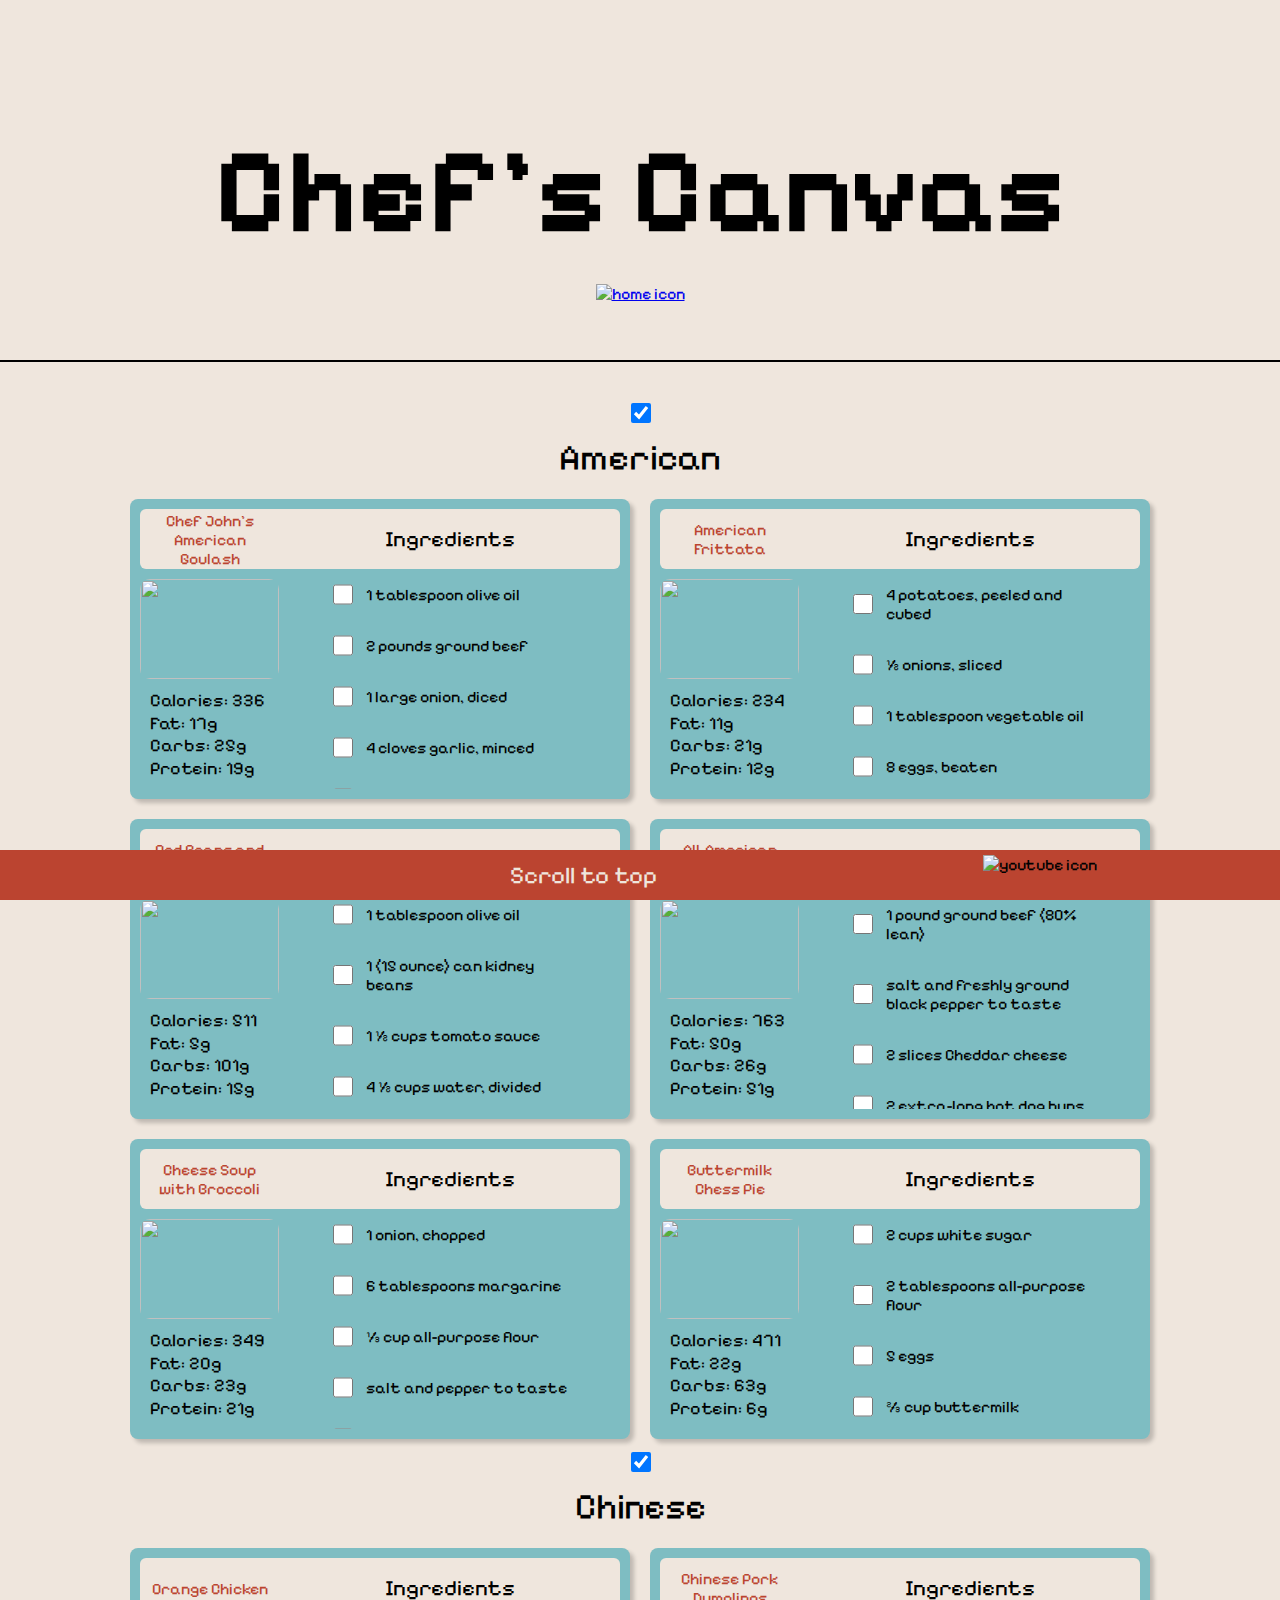
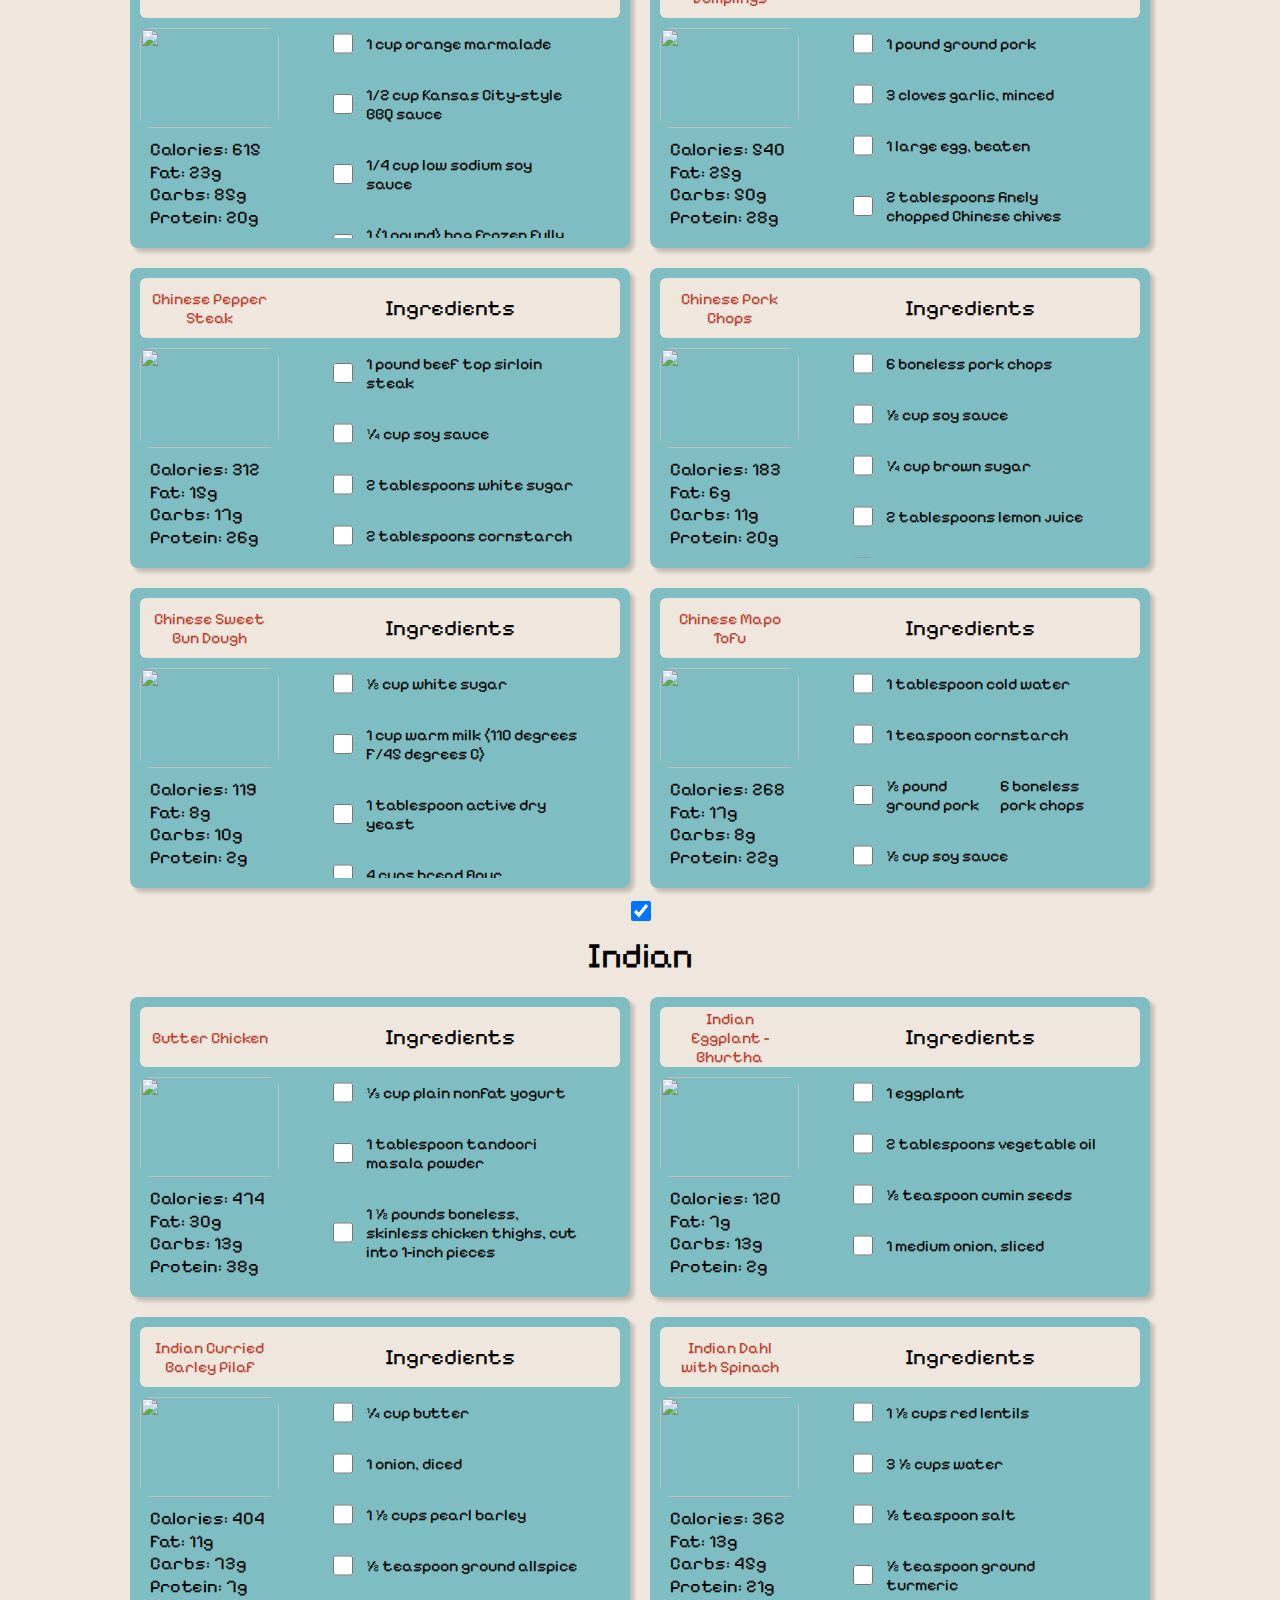
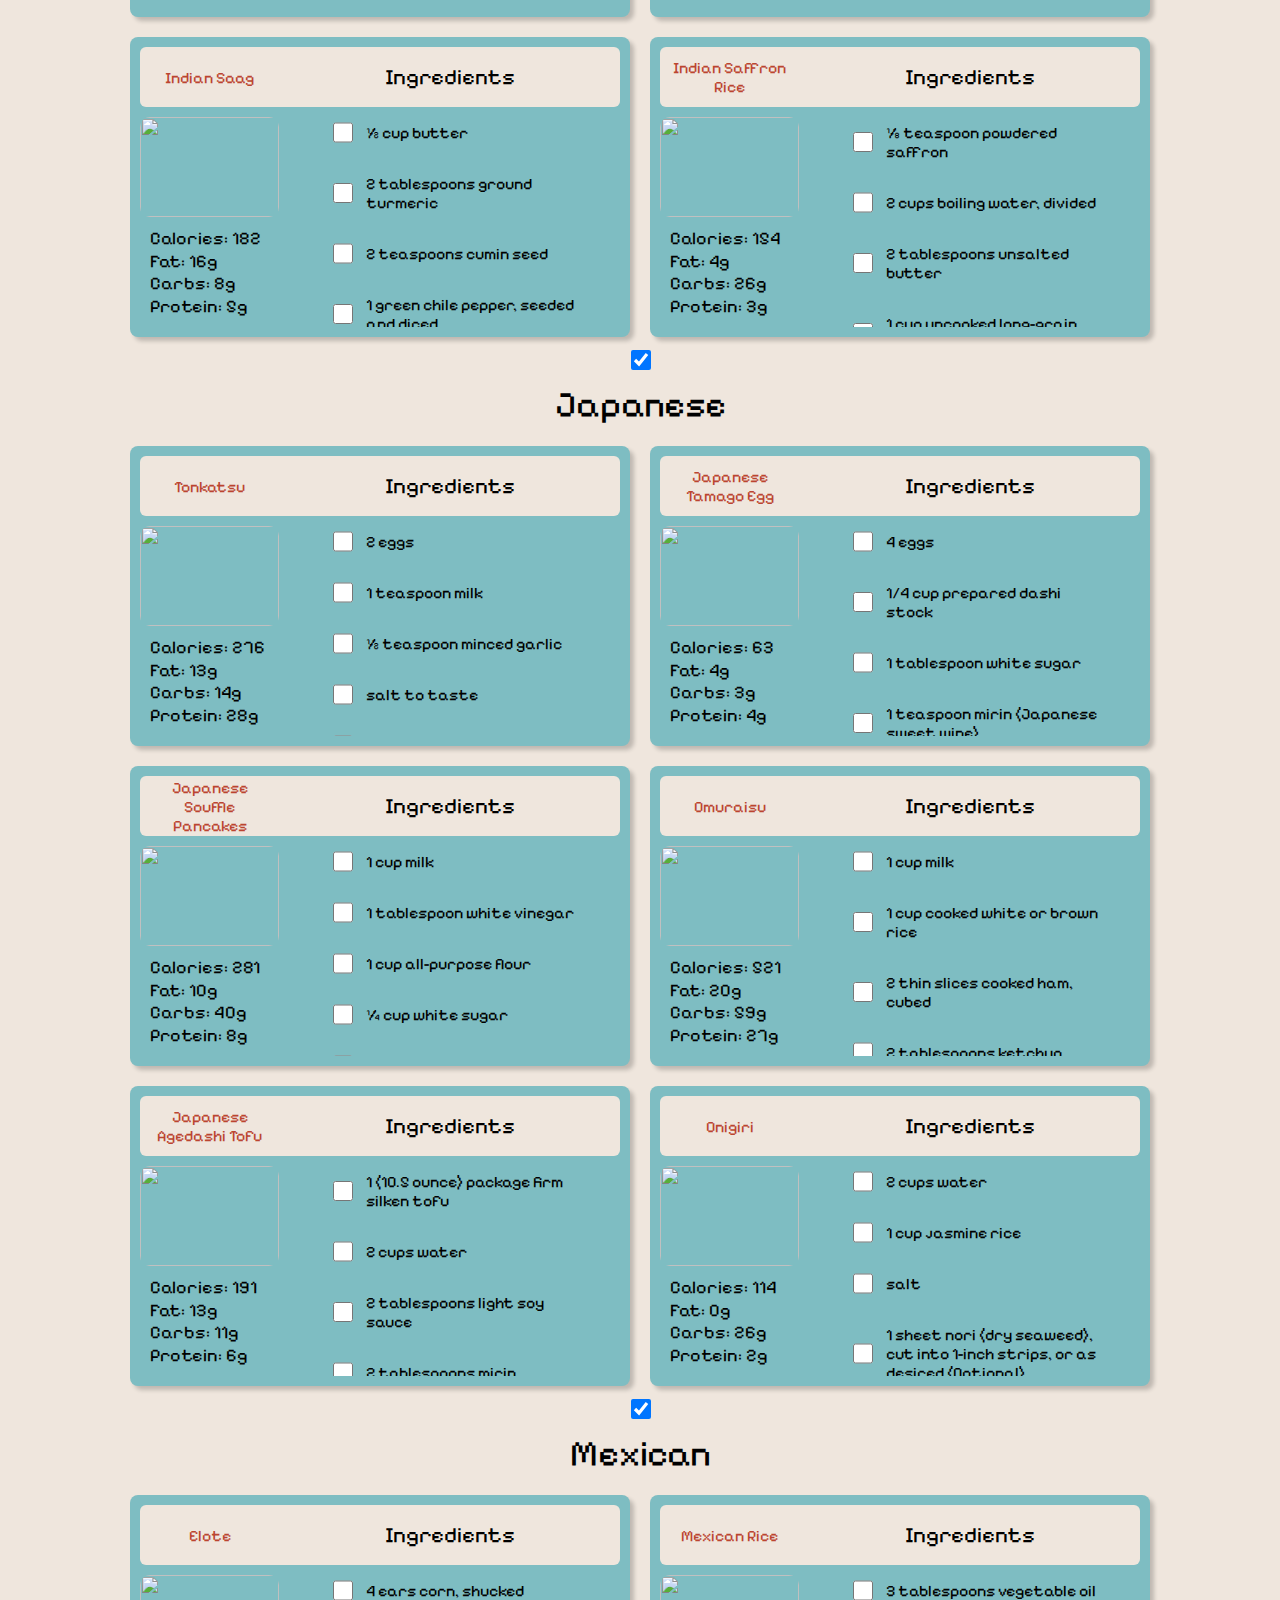
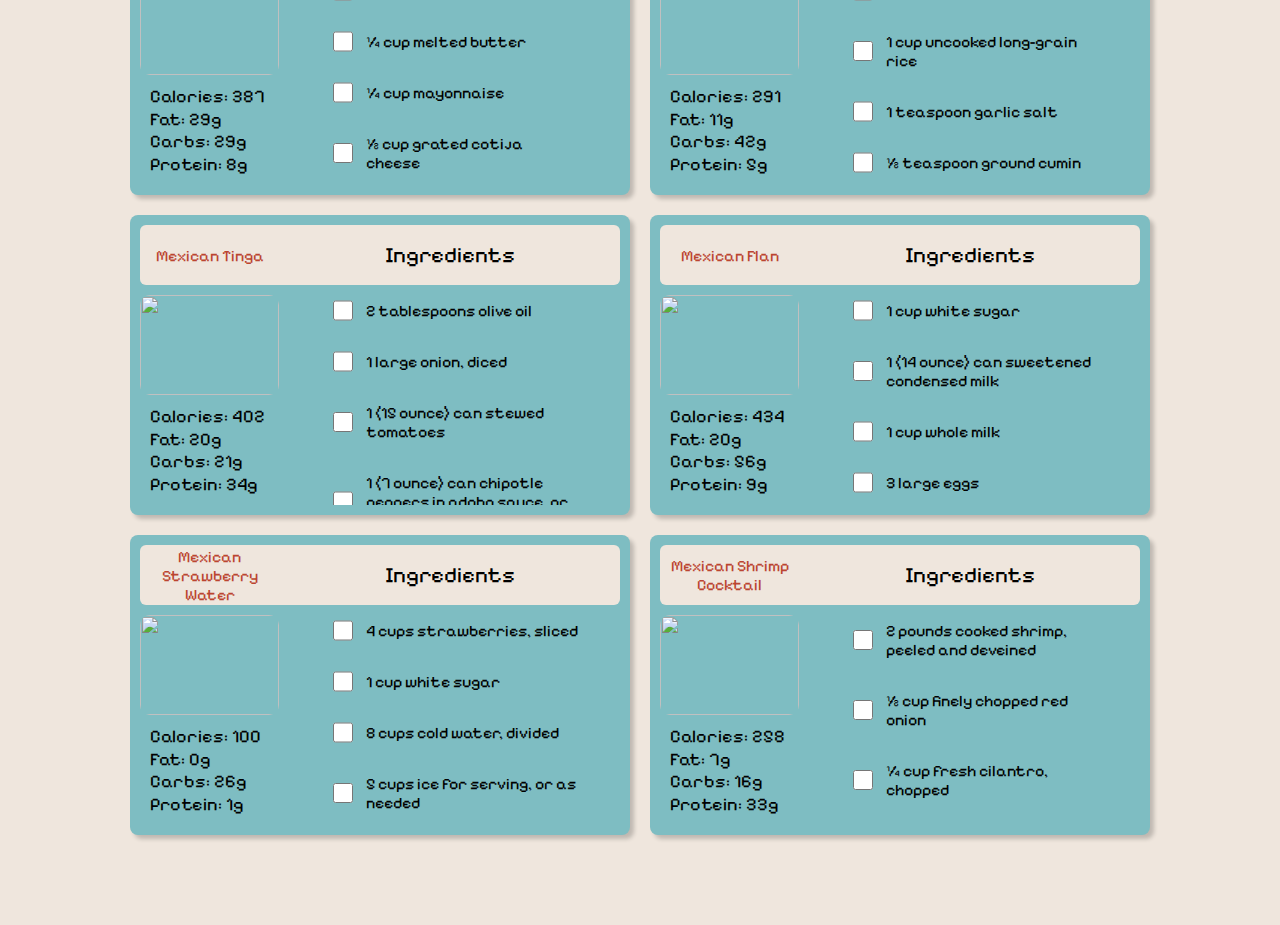
==== commit fd5352e2: "Adds final touches" ====
--- a/recipes.html
+++ b/recipes.html
@@ -16,12 +16,17 @@
         <div class="header">
             <div class="title"><h1>Chef's Canvas</h1></div>
             <div class="search-container">
+                <div class="middle-section">
+                    <a href="index.html"><img src="icons/home.png" alt="home icon"></a>
+                </div>
+            </div>
+            <!-- <div class="search-container">
                 <div class="start-container"></div>
                 <div class="left-section"><a href="index.html"><img src="icons/home.png" alt="home icon"></a></div>
                 <div class="middle-section"><input class="search-bar" type="text" placeholder="Search for recipes..."></div>
                 <div class="right-section"><img class="filter-icon" src="icons/filter.png" alt="filter icon"></div>
                 <div class="end-container"></div>
-            </div>
+            </div> -->
         </div>
         
         <!-- Used as an empty 400px tall container to scroll to top and avoid padding the header -->
@@ -29,777 +34,774 @@
 
         <div class="card-container">
             <div class="cuisine-type-container">
-                <div class="american cuisine-type">American</div>
-                <div class="american grid-container">
-                    <div class="card">
-                        <div class="card-info-container">
-                            <div class="card-title"><p class="recipe-name">Chef John's American Goulash</p></div>
-                            <div class="card-image"><img class="recipe-image" src="https://www.allrecipes.com/thmb/fbhtHbqCNk7h19dEoI0MS5u8KMM=/0x512/filters:no_upscale():max_bytes(150000):strip_icc():format(webp)/JF_275489_ChefJohnsAmericanGoulash_4x3_13361-0bec55d8f2ea474a9bf4af7fb0a01ec1.jpg"></div>
-                            <div class="info-container">
-                                <div class="info">Calories: 336</div>
-                                <div class="info">Fat: 17g</div>
-                                <div class="info">Carbs: 25g</div>
-                                <div class="info">Protein: 19g</div>
-                            <div class="card-title"><p class="recipe-name">Tomato Soup</p></div>
-                            <div class="card-image"><img class="recipe-image" src="images/chinese/orange_chicken.webp"></div>
-                            <div class="info-container">
-                                <div class="info">Calories: 615</div>
-                                <div class="info">Fat: 23g</div>
-                                <div class="info">Carbs: 85g</div>
-                                <div class="info">Protein: 20g</div>
-                            </div>
-                        </div>
-                        <div class="card-ingredients-container">
-                            <div class="ingredient-title-container"><p class="ingredient-name">Ingredients</p></div>
-                            <div class="ingredients-row-container">
-                                <div class="ingredient-row">
-                                    <input class="checkmark" type="checkbox">
-                                    <div class="ingredient">1 tablespoon olive oil</div>
-                                </div>
-                                <div class="ingredient-row">
-                                    <input class="checkmark" type="checkbox">
-                                    <div class="ingredient">2 pounds ground beef</div>
-                                </div>
-                                <div class="ingredient-row">
-                                    <input class="checkmark" type="checkbox">
-                                    <div class="ingredient">1 large onion, diced</div>
-                                </div>
-                                <div class="ingredient-row">
-                                    <input class="checkmark" type="checkbox">
-                                    <div class="ingredient">4 cloves garlic, minced</div>
-                                </div>
-                                <div class="ingredient-row">
-                                    <input class="checkmark" type="checkbox">
-                                    <div class="ingredient">2 large bay leaves</div>
-                                </div>
-                                <div class="ingredient-row">
-                                    <input class="checkmark" type="checkbox">
-                                    <div class="ingredient">2 tablespoons paprika</div>
-                                </div>
-                                <div class="ingredient-row">
-                                    <input class="checkmark" type="checkbox">
-                                    <div class="ingredient">2 teaspoons Italian seasoning</div>
-                                </div>
-                                <div class="ingredient-row">
-                                    <input class="checkmark" type="checkbox">
-                                    <div class="ingredient">2 teaspoons kosher salt</div>
-                                </div>
-                                <div class="ingredient-row">
-                                    <input class="checkmark" type="checkbox">
-                                    <div class="ingredient">½ teaspoon ground black pepper</div>
-                                </div>
-                                <div class="ingredient-row">
-                                    <input class="checkmark" type="checkbox">
-                                    <div class="ingredient">1 pinch cayenne pepper, or to taste</div>
-                                </div>
-                                <div class="ingredient-row">
-                                    <input class="checkmark" type="checkbox">
-                                    <div class="ingredient">1 quart chicken broth</div>
-                                </div>
-                                <div class="ingredient-row">
-                                    <input class="checkmark" type="checkbox">
-                                    <div class="ingredient">1 (24 ounce) jar marinara sauce</div>
-                                </div>
-                                <div class="ingredient-row">
-                                    <input class="checkmark" type="checkbox">
-                                    <div class="ingredient">1 (15 ounce) can diced tomatoes</div>
-                                </div>
-                                <div class="ingredient-row">
-                                    <input class="checkmark" type="checkbox">
-                                    <div class="ingredient">1 cup water</div>
-                                </div>
-                                <div class="ingredient-row">
-                                    <input class="checkmark" type="checkbox">
-                                    <div class="ingredient">2 tablespoons soy sauce</div>
-                                </div>
-                                <div class="ingredient-row">
-                                    <input class="checkmark" type="checkbox">
-                                    <div class="ingredient">2 cups elbow macaroni</div>
-                                </div>
-                                <div class="ingredient-row">
-                                    <input class="checkmark" type="checkbox">
-                                    <div class="ingredient">¼ cup chopped Italian parsley</div>
-                                </div>
-                                <div class="ingredient-row">
-                                    <input class="checkmark" type="checkbox">
-                                    <div class="ingredient">1 cup shredded white Cheddar cheese (Optional)</div>
-                                    <div class="ingredient">1 cup orange marmalade</div>
-                                </div>
-                                <div class="ingredient-row">
-                                    <input class="checkmark" type="checkbox">
-                                    <div class="ingredient">1/2 cup Kansas City-style BBQ sauce</div>
-                                </div>
-                                <div class="ingredient-row">
-                                    <input class="checkmark" type="checkbox">
-                                    <div class="ingredient">1/4 cup low sodium soy sauce</div>
-                                </div>
-                                <div class="ingredient-row">
-                                    <input class="checkmark" type="checkbox">
-                                    <div class="ingredient">1 (1 pound) bag frozen fully cooked chicken nuggets</div>
-                                </div>
-                                <div class="ingredient-row">
-                                    <input class="checkmark" type="checkbox">
-                                    <div class="ingredient">sliced green onions (optional)</div>
-                                </div>
-                                <div class="ingredient-row">
-                                    <input class="checkmark" type="checkbox">
-                                    <div class="ingredient">sesame seeds (optional)</div>
+                <input type="checkbox" id="american-checkbox" checked class="cuisine-checkbox"><span class="cuisine-type">American</span>
+                <div class="american">
+                    <div class="grid-container">
+                        <div class="card">
+                            <div class="card-info-container">
+                                <div class="card-title">
+                                    <p class="recipe-name">Chef John's American Goulash</p>
+                                </div>
+                                <div class="card-image"><img class="recipe-image"
+                                        src="https://www.allrecipes.com/thmb/fbhtHbqCNk7h19dEoI0MS5u8KMM=/0x512/filters:no_upscale():max_bytes(150000):strip_icc():format(webp)/JF_275489_ChefJohnsAmericanGoulash_4x3_13361-0bec55d8f2ea474a9bf4af7fb0a01ec1.jpg">
+                                </div>
+                                <div class="info-container">
+                                    <div class="info">Calories: 336</div>
+                                    <div class="info">Fat: 17g</div>
+                                    <div class="info">Carbs: 25g</div>
+                                    <div class="info">Protein: 19g</div>
+                                </div>
+                            </div>
+                            <div class="card-ingredients-container">
+                                <div class="ingredient-title-container">
+                                    <p class="ingredient-name">Ingredients</p>
+                                </div>
+                                <div class="ingredients-row-container">
+                                    <div class="ingredient-row">
+                                        <input class="checkmark" type="checkbox">
+                                        <div class="ingredient">1 tablespoon olive oil</div>
+                                    </div>
+                                    <div class="ingredient-row">
+                                        <input class="checkmark" type="checkbox">
+                                        <div class="ingredient">2 pounds ground beef</div>
+                                    </div>
+                                    <div class="ingredient-row">
+                                        <input class="checkmark" type="checkbox">
+                                        <div class="ingredient">1 large onion, diced</div>
+                                    </div>
+                                    <div class="ingredient-row">
+                                        <input class="checkmark" type="checkbox">
+                                        <div class="ingredient">4 cloves garlic, minced</div>
+                                    </div>
+                                    <div class="ingredient-row">
+                                        <input class="checkmark" type="checkbox">
+                                        <div class="ingredient">2 large bay leaves</div>
+                                    </div>
+                                    <div class="ingredient-row">
+                                        <input class="checkmark" type="checkbox">
+                                        <div class="ingredient">2 tablespoons paprika</div>
+                                    </div>
+                                    <div class="ingredient-row">
+                                        <input class="checkmark" type="checkbox">
+                                        <div class="ingredient">2 teaspoons Italian seasoning</div>
+                                    </div>
+                                    <div class="ingredient-row">
+                                        <input class="checkmark" type="checkbox">
+                                        <div class="ingredient">2 teaspoons kosher salt</div>
+                                    </div>
+                                    <div class="ingredient-row">
+                                        <input class="checkmark" type="checkbox">
+                                        <div class="ingredient">½ teaspoon ground black pepper</div>
+                                    </div>
+                                    <div class="ingredient-row">
+                                        <input class="checkmark" type="checkbox">
+                                        <div class="ingredient">1 pinch cayenne pepper, or to taste</div>
+                                    </div>
+                                    <div class="ingredient-row">
+                                        <input class="checkmark" type="checkbox">
+                                        <div class="ingredient">1 quart chicken broth</div>
+                                    </div>
+                                    <div class="ingredient-row">
+                                        <input class="checkmark" type="checkbox">
+                                        <div class="ingredient">1 (24 ounce) jar marinara sauce</div>
+                                    </div>
+                                    <div class="ingredient-row">
+                                        <input class="checkmark" type="checkbox">
+                                        <div class="ingredient">1 (15 ounce) can diced tomatoes</div>
+                                    </div>
+                                    <div class="ingredient-row">
+                                        <input class="checkmark" type="checkbox">
+                                        <div class="ingredient">1 cup water</div>
+                                    </div>
+                                    <div class="ingredient-row">
+                                        <input class="checkmark" type="checkbox">
+                                        <div class="ingredient">2 tablespoons soy sauce</div>
+                                    </div>
+                                    <div class="ingredient-row">
+                                        <input class="checkmark" type="checkbox">
+                                        <div class="ingredient">2 cups elbow macaroni</div>
+                                    </div>
+                                    <div class="ingredient-row">
+                                        <input class="checkmark" type="checkbox">
+                                        <div class="ingredient">¼ cup chopped Italian parsley</div>
+                                    </div>
+                                    <div class="ingredient-row">
+                                        <input class="checkmark" type="checkbox">
+                                        <div class="ingredient">1 cup shredded white Cheddar cheese (Optional)</div>
+                                        <div class="ingredient">1 cup orange marmalade</div>
+                                    </div>
+                                    <div class="ingredient-row">
+                                        <input class="checkmark" type="checkbox">
+                                        <div class="ingredient">1/2 cup Kansas City-style BBQ sauce</div>
+                                    </div>
+                                    <div class="ingredient-row">
+                                        <input class="checkmark" type="checkbox">
+                                        <div class="ingredient">1/4 cup low sodium soy sauce</div>
+                                    </div>
+                                    <div class="ingredient-row">
+                                        <input class="checkmark" type="checkbox">
+                                        <div class="ingredient">1 (1 pound) bag frozen fully cooked chicken nuggets</div>
+                                    </div>
+                                    <div class="ingredient-row">
+                                        <input class="checkmark" type="checkbox">
+                                        <div class="ingredient">sliced green onions (optional)</div>
+                                    </div>
+                                    <div class="ingredient-row">
+                                        <input class="checkmark" type="checkbox">
+                                        <div class="ingredient">sesame seeds (optional)</div>
+                                    </div>
+                                </div>
+                            </div>
+                        </div>
+                    
+                        <div class="card">
+                            <div class="card-info-container">
+                                <div class="card-title">
+                                    <p class="recipe-name">American Frittata</p>
+                                </div>
+                                <div class="card-image"><img class="recipe-image"
+                                        src="https://www.allrecipes.com/thmb/UfB36qEZBMPQHE9taxPVqrGsGIA=/1500x0/filters:no_upscale():max_bytes(150000):strip_icc():format(webp)/2392207-american-frittata-Scotdog-4x3-1-6ff33b2f69384f909fd91e9611f06393.jpg">
+                                </div>
+                                <div class="info-container">
+                                    <div class="info">Calories: 234</div>
+                                    <div class="info">Fat: 11g</div>
+                                    <div class="info">Carbs: 21g</div>
+                                    <div class="info">Protein: 12g</div>
+                                </div>
+                            </div>
+                            <div class="card-ingredients-container">
+                                <div class="ingredient-title-container">
+                                    <p class="ingredient-name">Ingredients</p>
+                                </div>
+                                <div class="ingredients-row-container">
+                                    <div class="ingredient-row">
+                                        <input class="checkmark" type="checkbox">
+                                        <div class="ingredient">4 potatoes, peeled and cubed</div>
+                                    </div>
+                                    <div class="ingredient-row">
+                                        <input class="checkmark" type="checkbox">
+                                        <div class="ingredient">½ onions, sliced</div>
+                                    </div>
+                                    <div class="ingredient-row">
+                                        <input class="checkmark" type="checkbox">
+                                        <div class="ingredient">1 tablespoon vegetable oil</div>
+                                    </div>
+                                    <div class="ingredient-row">
+                                        <input class="checkmark" type="checkbox">
+                                        <div class="ingredient">8 eggs, beaten</div>
+                                    </div>
+                                    <div class="ingredient-row">
+                                        <input class="checkmark" type="checkbox">
+                                        <div class="ingredient">¾ cup cubed ham</div>
+                                    </div>
+                                    <div class="ingredient-row">
+                                        <input class="checkmark" type="checkbox">
+                                        <div class="ingredient">salt and pepper to taste</div>
+                                    </div>
+                                    <div class="ingredient-row">
+                                        <input class="checkmark" type="checkbox">
+                                        <div class="ingredient">¾ cup shredded Cheddar cheese</div>
+                                    </div>
+                                </div>
+                            </div>
+                        </div>
+                    
+                        <div class="card">
+                            <div class="card-info-container">
+                                <div class="card-title">
+                                    <p class="recipe-name">Red Beans and Rice</p>
+                                </div>
+                                <div class="card-image"><img class="recipe-image"
+                                        src="https://www.allrecipes.com/thmb/xptSbMQSUe5oSp1GkAuGdybxs9E=/1500x0/filters:no_upscale():max_bytes(150000):strip_icc():format(webp)/4222710-9e0a81c0a50a4a08816c61914b95284d.jpg">
+                                </div>
+                                <div class="info-container">
+                                    <div class="info">Calories: 511</div>
+                                    <div class="info">Fat: 5g</div>
+                                    <div class="info">Carbs: 101g</div>
+                                    <div class="info">Protein: 15g</div>
+                                </div>
+                            </div>
+                            <div class="card-ingredients-container">
+                                <div class="ingredient-title-container">
+                                    <p class="ingredient-name">Ingredients</p>
+                                </div>
+                                <div class="ingredients-row-container">
+                                    <div class="ingredient-row">
+                                        <input class="checkmark" type="checkbox">
+                                        <div class="ingredient">1 tablespoon olive oil</div>
+                                    </div>
+                                    <div class="ingredient-row">
+                                        <input class="checkmark" type="checkbox">
+                                        <div class="ingredient">1 (15 ounce) can kidney beans</div>
+                                    </div>
+                                    <div class="ingredient-row">
+                                        <input class="checkmark" type="checkbox">
+                                        <div class="ingredient">1 ½ cups tomato sauce</div>
+                                    </div>
+                                    <div class="ingredient-row">
+                                        <input class="checkmark" type="checkbox">
+                                        <div class="ingredient">4 ½ cups water, divided</div>
+                                    </div>
+                                    <div class="ingredient-row">
+                                        <input class="checkmark" type="checkbox">
+                                        <div class="ingredient">½ teaspoon dried oregano</div>
+                                    </div>
+                                    <div class="ingredient-row">
+                                        <input class="checkmark" type="checkbox">
+                                        <div class="ingredient">½ teaspoon dried basil</div>
+                                    </div>
+                                    <div class="ingredient-row">
+                                        <input class="checkmark" type="checkbox">
+                                        <div class="ingredient">1 pinch dried thyme</div>
+                                    </div>
+                                    <div class="ingredient-row">
+                                        <input class="checkmark" type="checkbox">
+                                        <div class="ingredient">salt and pepper to taste</div>
+                                    </div>
+                                    <div class="ingredient-row">
+                                        <input class="checkmark" type="checkbox">
+                                        <div class="ingredient">5 teaspoons adobo seasoning, divided</div>
+                                    </div>
+                                    <div class="ingredient-row">
+                                        <input class="checkmark" type="checkbox">
+                                        <div class="ingredient">2 cups uncooked white rice</div>
+                                    </div>
+                                </div>
+                            </div>
+                        </div>
+                    
+                        <div class="card">
+                            <div class="card-info-container">
+                                <div class="card-title">
+                                    <p class="recipe-name">All-American Burger Dog</p>
+                                </div>
+                                <div class="card-image"><img class="recipe-image"
+                                        src="https://imagesvc.meredithcorp.io/v3/mm/image?url=https%3A%2F%2Fstatic.onecms.io%2Fwp-content%2Fuploads%2Fsites%2F43%2F2022%2F08%2F17%2F228272_All-American-Burger-Dog_Christina_871688_original-1x1-1.jpg&q=60&c=sc&poi=auto&orient=true&h=512">
+                                </div>
+                                <div class="info-container">
+                                    <div class="info">Calories: 763</div>
+                                    <div class="info">Fat: 50g</div>
+                                    <div class="info">Carbs: 26g</div>
+                                    <div class="info">Protein: 51g</div>
+                                </div>
+                            </div>
+                            <div class="card-ingredients-container">
+                                <div class="ingredient-title-container">
+                                    <p class="ingredient-name">Ingredients</p>
+                                </div>
+                                <div class="ingredients-row-container">
+                                    <div class="ingredient-row">
+                                        <input class="checkmark" type="checkbox">
+                                        <div class="ingredient">1 pound ground beef (80% lean)</div>
+                                    </div>
+                                    <div class="ingredient-row">
+                                        <input class="checkmark" type="checkbox">
+                                        <div class="ingredient">salt and freshly ground black pepper to taste</div>
+                                    </div>
+                                    <div class="ingredient-row">
+                                        <input class="checkmark" type="checkbox">
+                                        <div class="ingredient">2 slices Cheddar cheese</div>
+                                    </div>
+                                    <div class="ingredient-row">
+                                        <input class="checkmark" type="checkbox">
+                                        <div class="ingredient">2 extra-long hot dog buns</div>
+                                    </div>
+                                    <div class="ingredient-row">
+                                        <input class="checkmark" type="checkbox">
+                                        <div class="ingredient">4 teaspoons mayonnaise</div>
+                                    </div>
+                                    <div class="ingredient-row">
+                                        <input class="checkmark" type="checkbox">
+                                        <div class="ingredient">2 tablespoons ketchup</div>
+                                    </div>
+                                </div>
+                            </div>
+                        </div>
+                    
+                        <div class="card">
+                            <div class="card-info-container">
+                                <div class="card-title">
+                                    <p class="recipe-name">Cheese Soup with Broccoli</p>
+                                </div>
+                                <div class="card-image"><img class="recipe-image"
+                                        src="https://www.allrecipes.com/thmb/mAl_bFg--SqQHzD6EIPEvXCekp4=/1500x0/filters:no_upscale():max_bytes(150000):strip_icc():format(webp)/8143010-daea4dab7e8442cc8f69fce1e7c63656.jpg">
+                                </div>
+                                <div class="info-container">
+                                    <div class="info">Calories: 349</div>
+                                    <div class="info">Fat: 20g</div>
+                                    <div class="info">Carbs: 23g</div>
+                                    <div class="info">Protein: 21g</div>
+                                </div>
+                            </div>
+                            <div class="card-ingredients-container">
+                                <div class="ingredient-title-container">
+                                    <p class="ingredient-name">Ingredients</p>
+                                </div>
+                                <div class="ingredients-row-container">
+                                    <div class="ingredient-row">
+                                        <input class="checkmark" type="checkbox">
+                                        <div class="ingredient">1 onion, chopped</div>
+                                    </div>
+                                    <div class="ingredient-row">
+                                        <input class="checkmark" type="checkbox">
+                                        <div class="ingredient">6 tablespoons margarine</div>
+                                    </div>
+                                    <div class="ingredient-row">
+                                        <input class="checkmark" type="checkbox">
+                                        <div class="ingredient">⅓ cup all-purpose flour</div>
+                                    </div>
+                                    <div class="ingredient-row">
+                                        <input class="checkmark" type="checkbox">
+                                        <div class="ingredient">salt and pepper to taste</div>
+                                    </div>
+                                    <div class="ingredient-row">
+                                        <input class="checkmark" type="checkbox">
+                                        <div class="ingredient">4 cups milk</div>
+                                    </div>
+                                    <div class="ingredient-row">
+                                        <input class="checkmark" type="checkbox">
+                                        <div class="ingredient">3 cups chicken broth</div>
+                                    </div>
+                                    <div class="ingredient-row">
+                                        <input class="checkmark" type="checkbox">
+                                        <div class="ingredient">1 carrot, shredded</div>
+                                    </div>
+                                    <div class="ingredient-row">
+                                        <input class="checkmark" type="checkbox">
+                                        <div class="ingredient">1 cup broccoli florets</div>
+                                    </div>
+                                    <div class="ingredient-row">
+                                        <input class="checkmark" type="checkbox">
+                                        <div class="ingredient">½ cup chopped celery</div>
+                                    </div>
+                                    <div class="ingredient-row">
+                                        <input class="checkmark" type="checkbox">
+                                        <div class="ingredient">1 pound processed cheese food (eg. Velveeta), cubed</div>
+                                    </div>
+                                </div>
+                            </div>
+                        </div>
+                    
+                        <div class="card">
+                            <div class="card-info-container">
+                                <div class="card-title">
+                                    <p class="recipe-name">Buttermilk Chess Pie</p>
+                                </div>
+                                <div class="card-image"><img class="recipe-image"
+                                        src="https://www.allrecipes.com/thmb/XegLlfF6pYnWYwmUPENxhsNjvY0=/1500x0/filters:no_upscale():max_bytes(150000):strip_icc():format(webp)/4348220-6a5b02ae865d4cec8512e3ff2299179c.jpg">
+                                </div>
+                                <div class="info-container">
+                                    <div class="info">Calories: 471</div>
+                                    <div class="info">Fat: 22g</div>
+                                    <div class="info">Carbs: 63g</div>
+                                    <div class="info">Protein: 6g</div>
+                                </div>
+                            </div>
+                            <div class="card-ingredients-container">
+                                <div class="ingredient-title-container">
+                                    <p class="ingredient-name">Ingredients</p>
+                                </div>
+                                <div class="ingredients-row-container">
+                                    <div class="ingredient-row">
+                                        <input class="checkmark" type="checkbox">
+                                        <div class="ingredient">2 cups white sugar</div>
+                                    </div>
+                                    <div class="ingredient-row">
+                                        <input class="checkmark" type="checkbox">
+                                        <div class="ingredient">2 tablespoons all-purpose flour</div>
+                                    </div>
+                                    <div class="ingredient-row">
+                                        <input class="checkmark" type="checkbox">
+                                        <div class="ingredient">5 eggs</div>
+                                    </div>
+                                    <div class="ingredient-row">
+                                        <input class="checkmark" type="checkbox">
+                                        <div class="ingredient">⅔ cup buttermilk</div>
+                                    </div>
+                                    <div class="ingredient-row">
+                                        <input class="checkmark" type="checkbox">
+                                        <div class="ingredient">½ cup melted butter</div>
+                                    </div>
+                                    <div class="ingredient-row">
+                                        <input class="checkmark" type="checkbox">
+                                        <div class="ingredient">1 teaspoon vanilla extract</div>
+                                    </div>
+                                    <div class="ingredient-row">
+                                        <input class="checkmark" type="checkbox">
+                                        <div class="ingredient">1 (9 inch) unbaked pie crust</div>
+                                    </div>
                                 </div>
                             </div>
                         </div>
                     </div>
-
-                    <div class="card">
-                        <div class="card-info-container">
-                            <div class="card-title">
-                                <p class="recipe-name">American Frittata</p>
-                            </div>
-                            <div class="card-image"><img class="recipe-image"
-                                    src="https://www.allrecipes.com/thmb/UfB36qEZBMPQHE9taxPVqrGsGIA=/1500x0/filters:no_upscale():max_bytes(150000):strip_icc():format(webp)/2392207-american-frittata-Scotdog-4x3-1-6ff33b2f69384f909fd91e9611f06393.jpg">
-                            </div>
-                            <div class="info-container">
-                                <div class="info">Calories: 234</div>
-                                <div class="info">Fat: 11g</div>
-                                <div class="info">Carbs: 21g</div>
-                                <div class="info">Protein: 12g</div>
-                            </div>
-                        </div>
-                        <div class="card-ingredients-container">
-                            <div class="ingredient-title-container">
-                                <p class="ingredient-name">Ingredients</p>
-                            </div>
-                            <div class="ingredients-row-container">
-                                <div class="ingredient-row">
-                                    <input class="checkmark" type="checkbox">
-                                    <div class="ingredient">4 potatoes, peeled and cubed</div>
-                                </div>
-                                <div class="ingredient-row">
-                                    <input class="checkmark" type="checkbox">
-                                    <div class="ingredient">½ onions, sliced</div>
-                                </div>
-                                <div class="ingredient-row">
-                                    <input class="checkmark" type="checkbox">
-                                    <div class="ingredient">1 tablespoon vegetable oil</div>
-                                </div>
-                                <div class="ingredient-row">
-                                    <input class="checkmark" type="checkbox">
-                                    <div class="ingredient">8 eggs, beaten</div>
-                                </div>
-                                <div class="ingredient-row">
-                                    <input class="checkmark" type="checkbox">
-                                    <div class="ingredient">¾ cup cubed ham</div>
-                                </div>
-                                <div class="ingredient-row">
-                                    <input class="checkmark" type="checkbox">
-                                    <div class="ingredient">salt and pepper to taste</div>
-                                </div>
-                                <div class="ingredient-row">
-                                    <input class="checkmark" type="checkbox">
-                                    <div class="ingredient">¾ cup shredded Cheddar cheese</div>
-                                </div>
-                            </div>
-                        </div>
-                    </div>
-
-                    <div class="card">
-                        <div class="card-info-container">
-                            <div class="card-title">
-                                <p class="recipe-name">Red Beans and Rice</p>
-                            </div>
-                            <div class="card-image"><img class="recipe-image"
-                                    src="https://www.allrecipes.com/thmb/xptSbMQSUe5oSp1GkAuGdybxs9E=/1500x0/filters:no_upscale():max_bytes(150000):strip_icc():format(webp)/4222710-9e0a81c0a50a4a08816c61914b95284d.jpg">
-                            </div>
-                            <div class="info-container">
-                                <div class="info">Calories: 511</div>
-                                <div class="info">Fat: 5g</div>
-                                <div class="info">Carbs: 101g</div>
-                                <div class="info">Protein: 15g</div>
-                            </div>
-                        </div>
-                        <div class="card-ingredients-container">
-                            <div class="ingredient-title-container">
-                                <p class="ingredient-name">Ingredients</p>
-                            </div>
-                            <div class="ingredients-row-container">
-                                <div class="ingredient-row">
-                                    <input class="checkmark" type="checkbox">
-                                    <div class="ingredient">1 tablespoon olive oil</div>
-                                </div>
-                                <div class="ingredient-row">
-                                    <input class="checkmark" type="checkbox">
-                                    <div class="ingredient">1 (15 ounce) can kidney beans</div>
-                                </div>
-                                <div class="ingredient-row">
-                                    <input class="checkmark" type="checkbox">
-                                    <div class="ingredient">1 ½ cups tomato sauce</div>
-                                </div>
-                                <div class="ingredient-row">
-                                    <input class="checkmark" type="checkbox">
-                                    <div class="ingredient">4 ½ cups water, divided</div>
-                                </div>
-                                <div class="ingredient-row">
-                                    <input class="checkmark" type="checkbox">
-                                    <div class="ingredient">½ teaspoon dried oregano</div>
-                                </div>
-                                <div class="ingredient-row">
-                                    <input class="checkmark" type="checkbox">
-                                    <div class="ingredient">½ teaspoon dried basil</div>
-                                </div>
-                                <div class="ingredient-row">
-                                    <input class="checkmark" type="checkbox">
-                                    <div class="ingredient">1 pinch dried thyme</div>
-                                </div>
-                                <div class="ingredient-row">
-                                    <input class="checkmark" type="checkbox">
-                                    <div class="ingredient">salt and pepper to taste</div>
-                                </div>
-                                <div class="ingredient-row">
-                                    <input class="checkmark" type="checkbox">
-                                    <div class="ingredient">5 teaspoons adobo seasoning, divided</div>
-                                </div>
-                                <div class="ingredient-row">
-                                    <input class="checkmark" type="checkbox">
-                                    <div class="ingredient">2 cups uncooked white rice</div>
-                                </div>
-                            </div>
-                        </div>
-                    </div>
-
-                    <div class="card">
-                        <div class="card-info-container">
-                            <div class="card-title">
-                                <p class="recipe-name">All-American Burger Dog</p>
-                            </div>
-                            <div class="card-image"><img class="recipe-image"
-                                    src="https://imagesvc.meredithcorp.io/v3/mm/image?url=https%3A%2F%2Fstatic.onecms.io%2Fwp-content%2Fuploads%2Fsites%2F43%2F2022%2F08%2F17%2F228272_All-American-Burger-Dog_Christina_871688_original-1x1-1.jpg&q=60&c=sc&poi=auto&orient=true&h=512">
-                            </div>
-                            <div class="info-container">
-                                <div class="info">Calories: 763</div>
-                                <div class="info">Fat: 50g</div>
-                                <div class="info">Carbs: 26g</div>
-                                <div class="info">Protein: 51g</div>
-                            </div>
-                        </div>
-                        <div class="card-ingredients-container">
-                            <div class="ingredient-title-container">
-                                <p class="ingredient-name">Ingredients</p>
-                            </div>
-                            <div class="ingredients-row-container">
-                                <div class="ingredient-row">
-                                    <input class="checkmark" type="checkbox">
-                                    <div class="ingredient">1 pound ground beef (80% lean)</div>
-                                </div>
-                                <div class="ingredient-row">
-                                    <input class="checkmark" type="checkbox">
-                                    <div class="ingredient">salt and freshly ground black pepper to taste</div>
-                                </div>
-                                <div class="ingredient-row">
-                                    <input class="checkmark" type="checkbox">
-                                    <div class="ingredient">2 slices Cheddar cheese</div>
-                                </div>
-                                <div class="ingredient-row">
-                                    <input class="checkmark" type="checkbox">
-                                    <div class="ingredient">2 extra-long hot dog buns</div>
-                                </div>
-                                <div class="ingredient-row">
-                                    <input class="checkmark" type="checkbox">
-                                    <div class="ingredient">4 teaspoons mayonnaise</div>
-                                </div>
-                                <div class="ingredient-row">
-                                    <input class="checkmark" type="checkbox">
-                                    <div class="ingredient">2 tablespoons ketchup</div>
-                                </div>
-                            </div>
-                        </div>
-                    </div>
-
-                    <div class="card">
-                        <div class="card-info-container">
-                            <div class="card-title">
-                                <p class="recipe-name">Cheese Soup with Broccoli</p>
-                            </div>
-                            <div class="card-image"><img class="recipe-image"
-                                    src="https://www.allrecipes.com/thmb/mAl_bFg--SqQHzD6EIPEvXCekp4=/1500x0/filters:no_upscale():max_bytes(150000):strip_icc():format(webp)/8143010-daea4dab7e8442cc8f69fce1e7c63656.jpg">
-                            </div>
-                            <div class="info-container">
-                                <div class="info">Calories: 349</div>
-                                <div class="info">Fat: 20g</div>
-                                <div class="info">Carbs: 23g</div>
-                                <div class="info">Protein: 21g</div>
-                            </div>
-                        </div>
-                        <div class="card-ingredients-container">
-                            <div class="ingredient-title-container">
-                                <p class="ingredient-name">Ingredients</p>
-                            </div>
-                            <div class="ingredients-row-container">
-                                <div class="ingredient-row">
-                                    <input class="checkmark" type="checkbox">
-                                    <div class="ingredient">1 onion, chopped</div>
-                                </div>
-                                <div class="ingredient-row">
-                                    <input class="checkmark" type="checkbox">
-                                    <div class="ingredient">6 tablespoons margarine</div>
-                                </div>
-                                <div class="ingredient-row">
-                                    <input class="checkmark" type="checkbox">
-                                    <div class="ingredient">⅓ cup all-purpose flour</div>
-                                </div>
-                                <div class="ingredient-row">
-                                    <input class="checkmark" type="checkbox">
-                                    <div class="ingredient">salt and pepper to taste</div>
-                                </div>
-                                <div class="ingredient-row">
-                                    <input class="checkmark" type="checkbox">
-                                    <div class="ingredient">4 cups milk</div>
-                                </div>
-                                <div class="ingredient-row">
-                                    <input class="checkmark" type="checkbox">
-                                    <div class="ingredient">3 cups chicken broth</div>
-                                </div>
-                                <div class="ingredient-row">
-                                    <input class="checkmark" type="checkbox">
-                                    <div class="ingredient">1 carrot, shredded</div>
-                                </div>
-                                <div class="ingredient-row">
-                                    <input class="checkmark" type="checkbox">
-                                    <div class="ingredient">1 cup broccoli florets</div>
-                                </div>
-                                <div class="ingredient-row">
-                                    <input class="checkmark" type="checkbox">
-                                    <div class="ingredient">½ cup chopped celery</div>
-                                </div>
-                                <div class="ingredient-row">
-                                    <input class="checkmark" type="checkbox">
-                                    <div class="ingredient">1 pound processed cheese food (eg. Velveeta), cubed</div>
-                                </div>
-                            </div>
-                        </div>
-                    </div>
-
-                    <div class="card">
-                        <div class="card-info-container">
-                            <div class="card-title">
-                                <p class="recipe-name">Buttermilk Chess Pie</p>
-                            </div>
-                            <div class="card-image"><img class="recipe-image"
-                                    src="https://www.allrecipes.com/thmb/XegLlfF6pYnWYwmUPENxhsNjvY0=/1500x0/filters:no_upscale():max_bytes(150000):strip_icc():format(webp)/4348220-6a5b02ae865d4cec8512e3ff2299179c.jpg">
-                            </div>
-                            <div class="info-container">
-                                <div class="info">Calories: 471</div>
-                                <div class="info">Fat: 22g</div>
-                                <div class="info">Carbs: 63g</div>
-                                <div class="info">Protein: 6g</div>
-                            </div>
-                        </div>
-                        <div class="card-ingredients-container">
-                            <div class="ingredient-title-container">
-                                <p class="ingredient-name">Ingredients</p>
-                            </div>
-                            <div class="ingredients-row-container">
-                                <div class="ingredient-row">
-                                    <input class="checkmark" type="checkbox">
-                                    <div class="ingredient">2 cups white sugar</div>
-                                </div>
-                                <div class="ingredient-row">
-                                    <input class="checkmark" type="checkbox">
-                                    <div class="ingredient">2 tablespoons all-purpose flour</div>
-                                </div>
-                                <div class="ingredient-row">
-                                    <input class="checkmark" type="checkbox">
-                                    <div class="ingredient">5 eggs</div>
-                                </div>
-                                <div class="ingredient-row">
-                                    <input class="checkmark" type="checkbox">
-                                    <div class="ingredient">⅔ cup buttermilk</div>
-                                </div>
-                                <div class="ingredient-row">
-                                    <input class="checkmark" type="checkbox">
-                                    <div class="ingredient">½ cup melted butter</div>
-                                </div>
-                                <div class="ingredient-row">
-                                    <input class="checkmark" type="checkbox">
-                                    <div class="ingredient">1 teaspoon vanilla extract</div>
-                                </div>
-                                <div class="ingredient-row">
-                                    <input class="checkmark" type="checkbox">
-                                    <div class="ingredient">1 (9 inch) unbaked pie crust</div>
-                                </div>
-                            </div>
-                        </div>
-                    </div>
-
+                
                 </div>
+                
             </div>
 
             <div class="cuisine-type-container">
-                <div class="chinese cuisine-type">Chinese</div>
-                <div class="chinese grid-container">
-                    <div class="card">
-                        <div class="card-info-container">
-                            <div class="card-title">
-                                <p class="recipe-name">Orange Chicken</p>
-                            </div>
-                            <div class="card-image"><img class="recipe-image" src="https://www.allrecipes.com/thmb/EdnsfzutTmju8itkJQrNmLUjm5U=/1500x0/filters:no_upscale():max_bytes(150000):strip_icc():format(webp)/8713472_4-Ingredient-Orange-Chicken_Nicole-Russell_4x3-b67b76af917a450f8424de2787aa1b71.jpg"></div>
-                            <div class="card-image"><img class="recipe-image" src="images/chinese/orange_chicken.webp"></div>
-                            <div class="info-container">
-                                <div class="info">Calories: 615</div>
-                                <div class="info">Fat: 23g</div>
-                                <div class="info">Carbs: 85g</div>
-                                <div class="info">Protein: 20g</div>
-                            </div>
-                        </div>
-                        <div class="card-ingredients-container">
-                            <div class="ingredient-title-container">
-                                <p class="ingredient-name">Ingredients</p>
-                            </div>
-                            <div class="ingredients-row-container">
-                                <div class="ingredient-row">
-                                    <input class="checkmark" type="checkbox">
-                                    <div class="ingredient">1 cup orange marmalade</div>
-                                </div>
-                                <div class="ingredient-row">
-                                    <input class="checkmark" type="checkbox">
-                                    <div class="ingredient">1/2 cup Kansas City-style BBQ sauce</div>
-                                </div>
-                                <div class="ingredient-row">
-                                    <input class="checkmark" type="checkbox">
-                                    <div class="ingredient">1/4 cup low sodium soy sauce</div>
-                                </div>
-                                <div class="ingredient-row">
-                                    <input class="checkmark" type="checkbox">
-                                    <div class="ingredient">1 (1 pound) bag frozen fully cooked chicken nuggets</div>
-                                </div>
-                                <div class="ingredient-row">
-                                    <input class="checkmark" type="checkbox">
-                                    <div class="ingredient">sliced green onions (optional)</div>
-                                </div>
-                                <div class="ingredient-row">
-                                    <input class="checkmark" type="checkbox">
-                                    <div class="ingredient">sesame seeds (optional)</div>
-                                </div>
-                            </div>
-                        </div>
-                    </div>
-
-                    <div class="card">
-                        <div class="card-info-container">
-                            <div class="card-title">
-                                <p class="recipe-name">Chinese Pork Dumplings</p>
-                            </div>
-                            <div class="card-image"><img class="recipe-image" src="https://www.allrecipes.com/thmb/deUJv72XILAWmdPMEOZFQpzpMdo=/0x512/filters:no_upscale():max_bytes(150000):strip_icc():format(webp)/228052-chinese-pork-dumplings-PASSANO_ALR0321_Mixer_Dumplings_6035-4x3-b0abe61263b84498904f2c03c273f423.jpg"></div>
-                            <div class="info-container">
-                                <div class="info">Calories: 540</div>
-                                <div class="info">Fat: 25g</div>
-                                <div class="info">Carbs: 50g</div>
-                                <div class="info">Protein: 28g</div>
-                            </div>
-                        </div>
-                        <div class="card-ingredients-container">
-                            <div class="ingredient-title-container">
-                                <p class="ingredient-name">Ingredients</p>
-                            </div>
-                            <div class="ingredients-row-container">
-                                <div class="ingredient-row">
-                                    <input class="checkmark" type="checkbox">
-                                    <div class="ingredient">1 pound ground pork</div>
-                                </div>
-                                <div class="ingredient-row">
-                                    <input class="checkmark" type="checkbox">
-                                    <div class="ingredient">3 cloves garlic, minced</div>
-                                </div>
-                                <div class="ingredient-row">
-                                    <input class="checkmark" type="checkbox">
-                                    <div class="ingredient">1 large egg, beaten</div>
-                                </div>
-                                <div class="ingredient-row">
-                                    <input class="checkmark" type="checkbox">
-                                    <div class="ingredient">2 tablespoons finely chopped Chinese chives</div>
-                                </div>
-                                <div class="ingredient-row">
-                                    <input class="checkmark" type="checkbox">
-                                    <div class="ingredient">1 ½ tablespoons sesame oil</div>
-                                </div>
-                                <div class="ingredient-row">
-                                    <input class="checkmark" type="checkbox">
-                                    <div class="ingredient">1 tablespoon minced fresh ginger</div>
-                                </div>
-                                <div class="ingredient-row">
-                                    <input class="checkmark" type="checkbox">
-                                    <div class="ingredient">50 dumpling wrappers</div>
-                                </div>
-                                <div class="ingredient-row">
-                                    <input class="checkmark" type="checkbox">
-                                    <div class="ingredient">½ cup vegetable oil for frying, or as needed</div>
-                                </div>
-                            </div>
-                        </div>
-                    </div>
-
-                    <div class="card">
-                        <div class="card-info-container">
-                            <div class="card-title">
-                                <p class="recipe-name">Chinese Pepper Steak</p>
-                            </div>
-                            <div class="card-image"><img class="recipe-image"
-                                    src="https://www.allrecipes.com/thmb/pwpwD3HlIdhbdFxL8YMAn-2jAOw=/0x512/filters:no_upscale():max_bytes(150000):strip_icc():format(webp)/172704-chinese-pepper-steak-DDMFS-4x3-5e58e36f7885463799f1267671c8f066.jpg">
-                            </div>
-                            <div class="info-container">
-                                <div class="info">Calories: 312</div>
-                                <div class="info">Fat: 15g</div>
-                                <div class="info">Carbs: 17g</div>
-                                <div class="info">Protein: 26g</div>
-                            </div>
-                        </div>
-                        <div class="card-ingredients-container">
-                            <div class="ingredient-title-container">
-                                <p class="ingredient-name">Ingredients</p>
-                            </div>
-                            <div class="ingredients-row-container">
-                                <div class="ingredient-row">
-                                    <input class="checkmark" type="checkbox">
-                                    <div class="ingredient">1 pound beef top sirloin steak</div>
-                                </div>
-                                <div class="ingredient-row">
-                                    <input class="checkmark" type="checkbox">
-                                    <div class="ingredient">¼ cup soy sauce</div>
-                                </div>
-                                <div class="ingredient-row">
-                                    <input class="checkmark" type="checkbox">
-                                    <div class="ingredient">2 tablespoons white sugar</div>
-                                </div>
-                                <div class="ingredient-row">
-                                    <input class="checkmark" type="checkbox">
-                                    <div class="ingredient">2 tablespoons cornstarch</div>
-                                </div>
-                                <div class="ingredient-row">
-                                    <input class="checkmark" type="checkbox">
-                                    <div class="ingredient">½ teaspoon ground ginger</div>
-                                </div>
-                                <div class="ingredient-row">
-                                    <input class="checkmark" type="checkbox">
-                                    <div class="ingredient">3 tablespoons vegetable oil, divided</div>
-                                </div>
-                                <div class="ingredient-row">
-                                    <input class="checkmark" type="checkbox">
-                                    <div class="ingredient">1 red onion, cut into 1-inch squares</div>
-                                </div>
-                                <div class="ingredient-row">
-                                    <input class="checkmark" type="checkbox">
-                                    <div class="ingredient">1 green bell pepper, cut into 1-inch squares</div>
-                                </div>
-                                <div class="ingredient-row">
-                                    <input class="checkmark" type="checkbox">
-                                    <div class="ingredient">2 tomatoes, cut into wedges</div>
-                                </div>
-                            </div>
-                        </div>
-                    </div>
-
-                    <div class="card">
-                        <div class="card-info-container">
-                            <div class="card-title">
-                                <p class="recipe-name">Chinese Pork Chops</p>
-                            </div>
-                            <div class="card-image"><img class="recipe-image"
-                                    src="https://www.allrecipes.com/thmb/2E811UNHhy5s4TBEiOTJWu6JEMM=/1500x0/filters:no_upscale():max_bytes(150000):strip_icc():format(webp)/72007-chinese-pork-chops-beauty-4x3-3125-cefda054e02044b4910312a3944abc8e.jpg">
-                            </div>
-                            <div class="info-container">
-                                <div class="info">Calories: 183</div>
-                                <div class="info">Fat: 6g</div>
-                                <div class="info">Carbs: 11g</div>
-                                <div class="info">Protein: 20g</div>
-                            </div>
-                        </div>
-                        <div class="card-ingredients-container">
-                            <div class="ingredient-title-container">
-                                <p class="ingredient-name">Ingredients</p>
-                            </div>
-                            <div class="ingredients-row-container">
-                                <div class="ingredient-row">
-                                    <input class="checkmark" type="checkbox">
-                                    <div class="ingredient">6 boneless pork chops</div>
-                                </div>
-                                <div class="ingredient-row">
-                                    <input class="checkmark" type="checkbox">
-                                    <div class="ingredient">½ cup soy sauce</div>
-                                </div>
-                                <div class="ingredient-row">
-                                    <input class="checkmark" type="checkbox">
-                                    <div class="ingredient">¼ cup brown sugar</div>
-                                </div>
-                                <div class="ingredient-row">
-                                    <input class="checkmark" type="checkbox">
-                                    <div class="ingredient">2 tablespoons lemon juice</div>
-                                </div>
-                                <div class="ingredient-row">
-                                    <input class="checkmark" type="checkbox">
-                                    <div class="ingredient">1 tablespoon vegetable oil</div>
-                                </div>
-                                <div class="ingredient-row">
-                                    <input class="checkmark" type="checkbox">
-                                    <div class="ingredient">½ teaspoon ground ginger</div>
-                                </div>
-                                <div class="ingredient-row">
-                                    <input class="checkmark" type="checkbox">
-                                    <div class="ingredient">⅛ teaspoon garlic powder</div>
-                                </div>
-                            </div>
-                        </div>
-                    </div>
-
-                    <div class="card">
-                        <div class="card-info-container">
-                            <div class="card-title">
-                                <p class="recipe-name">Chinese Sweet Bun Dough</p>
-                            </div>
-                            <div class="card-image"><img class="recipe-image"
-                                    src="https://www.allrecipes.com/thmb/9ashw95d7J4JuiUhkKZL8-XrTdw=/1500x0/filters:no_upscale():max_bytes(150000):strip_icc():format(webp)/7676458-84d57312b0604a26a2f0e3ef99c2121d.jpg">
-                            </div>
-                            <div class="info-container">
-                                <div class="info">Calories: 119</div>
-                                <div class="info">Fat: 8g</div>
-                                <div class="info">Carbs: 10g</div>
-                                <div class="info">Protein: 2g</div>
-                                src="https://www.allrecipes.com/thmb/2E811UNHhy5s4TBEiOTJWu6JEMM=/1500x0/filters:no_upscale():max_bytes(150000):strip_icc():format(webp)/72007-chinese-pork-chops-beauty-4x3-3125-cefda054e02044b4910312a3944abc8e.jpg">
-                            </div>
-                            <div class="info-container">
-                                <div class="info">Calories: 183</div>
-                                <div class="info">Fat: 6g</div>
-                                <div class="info">Carbs: 11g</div>
-                                <div class="info">Protein: 20g</div>
-                            </div>
-                        </div>
-                        <div class="card-ingredients-container">
-                            <div class="ingredient-title-container">
-                                <p class="ingredient-name">Ingredients</p>
-                            </div>
-                            <div class="ingredients-row-container">
-                                <div class="ingredient-row">
-                                    <input class="checkmark" type="checkbox">
-                                    <div class="ingredient">½ cup white sugar</div>
-                                </div>
-                                <div class="ingredient-row">
-                                    <input class="checkmark" type="checkbox">
-                                    <div class="ingredient">1 cup warm milk (110 degrees F/45 degrees C)</div>
-                                </div>
-                                <div class="ingredient-row">
-                                    <input class="checkmark" type="checkbox">
-                                    <div class="ingredient">1 tablespoon active dry yeast</div>
-                                </div>
-                                <div class="ingredient-row">
-                                    <input class="checkmark" type="checkbox">
-                                    <div class="ingredient">4 cups bread flour</div>
-                                </div>
-                                <div class="ingredient-row">
-                                    <input class="checkmark" type="checkbox">
-                                    <div class="ingredient">2 eggs, beaten (divided)</div>
-                                </div>
-                                <div class="ingredient-row">
-                                    <input class="checkmark" type="checkbox">
-                                    <div class="ingredient">6 tablespoons vegetable oil</div>
-                                </div>
-                                <div class="ingredient-row">
-                                    <input class="checkmark" type="checkbox">
-                                    <div class="ingredient">2 teaspoons salt</div>
-                                </div>
-                                <div class="ingredient-row">
-                                    <input class="checkmark" type="checkbox">
-                                    <div class="ingredient">2 teaspoons water</div>
-                                </div>
-                                <div class="ingredient-row">
-                                    <input class="checkmark" type="checkbox">
-                                    <div class="ingredient">1 teaspoon sesame seeds for garnish (divided) (Optional)</div>
-                                </div>
-                            </div>
-                        </div>
-                    </div>
-
-                    <div class="card">
-                        <div class="card-info-container">
-                            <div class="card-title">
-                                <p class="recipe-name">Chinese Mapo Tofu</p>
-                            </div>
-                            <div class="card-image"><img class="recipe-image"
-                                    src="https://imagesvc.meredithcorp.io/v3/mm/image?url=https%3A%2F%2Fimages.media-allrecipes.com%2Fuserphotos%2F7834184.jpg&q=60&c=sc&poi=auto&orient=true&h=512">
-                            </div>
-                            <div class="info-container">
-                                <div class="info">Calories: 268</div>
-                                <div class="info">Fat: 17g</div>
-                                <div class="info">Carbs: 8g</div>
-                                <div class="info">Protein: 22g</div>
-                            </div>
-                        </div>
-                        <div class="card-ingredients-container">
-                            <div class="ingredient-title-container">
-                                <p class="ingredient-name">Ingredients</p>
-                            </div>
-                            <div class="ingredients-row-container">
-                                <div class="ingredient-row">
-                                    <input class="checkmark" type="checkbox">
-                                    <div class="ingredient">1 tablespoon cold water</div>
-                                </div>
-                                <div class="ingredient-row">
-                                    <input class="checkmark" type="checkbox">
-                                    <div class="ingredient">1 teaspoon cornstarch</div>
-                                </div>
-                                <div class="ingredient-row">
-                                    <input class="checkmark" type="checkbox">
-                                    <div class="ingredient">½ pound ground pork</div>
-                                    <div class="ingredient">6 boneless pork chops</div>
-                                </div>
-                                <div class="ingredient-row">
-                                    <input class="checkmark" type="checkbox">
-                                    <div class="ingredient">½ cup soy sauce</div>
-                                </div>
-                                <div class="ingredient-row">
-                                    <input class="checkmark" type="checkbox">
-                                    <div class="ingredient">¼ cup brown sugar</div>
-                                </div>
-                                <div class="ingredient-row">
-                                    <input class="checkmark" type="checkbox">
-                                    <div class="ingredient">2 tablespoons lemon juice</div>
-                                </div>
-                                <div class="ingredient-row">
-                                    <input class="checkmark" type="checkbox">
-                                    <div class="ingredient">1 tablespoon vegetable oil</div>
-                                </div>
-                                <div class="ingredient-row">
-                                    <input class="checkmark" type="checkbox">
-                                    <div class="ingredient">1 tablespoon minced garlic</div>
-                                </div>
-                                <div class="ingredient-row">
-                                    <input class="checkmark" type="checkbox">
-                                    <div class="ingredient">1 tablespoon minced fresh ginger root</div>
-                                </div>
-                                <div class="ingredient-row">
-                                    <input class="checkmark" type="checkbox">
-                                    <div class="ingredient">1 (16 ounce) package firm tofu, cut into 1 inch pieces</div>
-                                </div>
-                                <div class="ingredient-row">
-                                    <input class="checkmark" type="checkbox">
-                                    <div class="ingredient">5 tablespoons soy sauce</div>
-                                </div>
-                                <div class="ingredient-row">
-                                    <input class="checkmark" type="checkbox">
-                                    <div class="ingredient">2 tablespoons hot bean sauce</div>
-                                </div>
-                                <div class="ingredient-row">
-                                    <input class="checkmark" type="checkbox">
-                                    <div class="ingredient">1 teaspoon white sugar</div>
-                                </div>
-                                <div class="ingredient-row">
-                                    <input class="checkmark" type="checkbox">
-                                    <div class="ingredient">3 green onions, chopped</div>
-                                </div>
-                                <div class="ingredient-row">
-                                    <input class="checkmark" type="checkbox">
-                                    <div class="ingredient">1 teaspoon sesame oil</div>
-                                    <div class="ingredient">½ teaspoon ground ginger</div>
-                                </div>
-                                <div class="ingredient-row">
-                                    <input class="checkmark" type="checkbox">
-                                    <div class="ingredient">⅛ teaspoon garlic powder</div>
+                <input type="checkbox" id="chinese-checkbox" checked class="cuisine-checkbox"><span
+                    class="cuisine-type">Chinese</span>
+                <div class="chinese">
+                    <div class="grid-container">
+                        <div class="card">
+                            <div class="card-info-container">
+                                <div class="card-title">
+                                    <p class="recipe-name">Orange Chicken</p>
+                                </div>
+                                <div class="card-image"><img class="recipe-image" src="https://www.allrecipes.com/thmb/EdnsfzutTmju8itkJQrNmLUjm5U=/1500x0/filters:no_upscale():max_bytes(150000):strip_icc():format(webp)/8713472_4-Ingredient-Orange-Chicken_Nicole-Russell_4x3-b67b76af917a450f8424de2787aa1b71.jpg"></div>
+                                <div class="info-container">
+                                    <div class="info">Calories: 615</div>
+                                    <div class="info">Fat: 23g</div>
+                                    <div class="info">Carbs: 85g</div>
+                                    <div class="info">Protein: 20g</div>
+                                </div>
+                            </div>
+                            <div class="card-ingredients-container">
+                                <div class="ingredient-title-container">
+                                    <p class="ingredient-name">Ingredients</p>
+                                </div>
+                                <div class="ingredients-row-container">
+                                    <div class="ingredient-row">
+                                        <input class="checkmark" type="checkbox">
+                                        <div class="ingredient">1 cup orange marmalade</div>
+                                    </div>
+                                    <div class="ingredient-row">
+                                        <input class="checkmark" type="checkbox">
+                                        <div class="ingredient">1/2 cup Kansas City-style BBQ sauce</div>
+                                    </div>
+                                    <div class="ingredient-row">
+                                        <input class="checkmark" type="checkbox">
+                                        <div class="ingredient">1/4 cup low sodium soy sauce</div>
+                                    </div>
+                                    <div class="ingredient-row">
+                                        <input class="checkmark" type="checkbox">
+                                        <div class="ingredient">1 (1 pound) bag frozen fully cooked chicken nuggets</div>
+                                    </div>
+                                    <div class="ingredient-row">
+                                        <input class="checkmark" type="checkbox">
+                                        <div class="ingredient">sliced green onions (optional)</div>
+                                    </div>
+                                    <div class="ingredient-row">
+                                        <input class="checkmark" type="checkbox">
+                                        <div class="ingredient">sesame seeds (optional)</div>
+                                    </div>
+                                </div>
+                            </div>
+                        </div>
+
+                        <div class="card">
+                            <div class="card-info-container">
+                                <div class="card-title">
+                                    <p class="recipe-name">Chinese Pork Dumplings</p>
+                                </div>
+                                <div class="card-image"><img class="recipe-image" src="https://www.allrecipes.com/thmb/deUJv72XILAWmdPMEOZFQpzpMdo=/0x512/filters:no_upscale():max_bytes(150000):strip_icc():format(webp)/228052-chinese-pork-dumplings-PASSANO_ALR0321_Mixer_Dumplings_6035-4x3-b0abe61263b84498904f2c03c273f423.jpg"></div>
+                                <div class="info-container">
+                                    <div class="info">Calories: 540</div>
+                                    <div class="info">Fat: 25g</div>
+                                    <div class="info">Carbs: 50g</div>
+                                    <div class="info">Protein: 28g</div>
+                                </div>
+                            </div>
+                            <div class="card-ingredients-container">
+                                <div class="ingredient-title-container">
+                                    <p class="ingredient-name">Ingredients</p>
+                                </div>
+                                <div class="ingredients-row-container">
+                                    <div class="ingredient-row">
+                                        <input class="checkmark" type="checkbox">
+                                        <div class="ingredient">1 pound ground pork</div>
+                                    </div>
+                                    <div class="ingredient-row">
+                                        <input class="checkmark" type="checkbox">
+                                        <div class="ingredient">3 cloves garlic, minced</div>
+                                    </div>
+                                    <div class="ingredient-row">
+                                        <input class="checkmark" type="checkbox">
+                                        <div class="ingredient">1 large egg, beaten</div>
+                                    </div>
+                                    <div class="ingredient-row">
+                                        <input class="checkmark" type="checkbox">
+                                        <div class="ingredient">2 tablespoons finely chopped Chinese chives</div>
+                                    </div>
+                                    <div class="ingredient-row">
+                                        <input class="checkmark" type="checkbox">
+                                        <div class="ingredient">1 ½ tablespoons sesame oil</div>
+                                    </div>
+                                    <div class="ingredient-row">
+                                        <input class="checkmark" type="checkbox">
+                                        <div class="ingredient">1 tablespoon minced fresh ginger</div>
+                                    </div>
+                                    <div class="ingredient-row">
+                                        <input class="checkmark" type="checkbox">
+                                        <div class="ingredient">50 dumpling wrappers</div>
+                                    </div>
+                                    <div class="ingredient-row">
+                                        <input class="checkmark" type="checkbox">
+                                        <div class="ingredient">½ cup vegetable oil for frying, or as needed</div>
+                                    </div>
+                                </div>
+                            </div>
+                        </div>
+
+                        <div class="card">
+                            <div class="card-info-container">
+                                <div class="card-title">
+                                    <p class="recipe-name">Chinese Pepper Steak</p>
+                                </div>
+                                <div class="card-image"><img class="recipe-image"
+                                        src="https://www.allrecipes.com/thmb/pwpwD3HlIdhbdFxL8YMAn-2jAOw=/0x512/filters:no_upscale():max_bytes(150000):strip_icc():format(webp)/172704-chinese-pepper-steak-DDMFS-4x3-5e58e36f7885463799f1267671c8f066.jpg">
+                                </div>
+                                <div class="info-container">
+                                    <div class="info">Calories: 312</div>
+                                    <div class="info">Fat: 15g</div>
+                                    <div class="info">Carbs: 17g</div>
+                                    <div class="info">Protein: 26g</div>
+                                </div>
+                            </div>
+                            <div class="card-ingredients-container">
+                                <div class="ingredient-title-container">
+                                    <p class="ingredient-name">Ingredients</p>
+                                </div>
+                                <div class="ingredients-row-container">
+                                    <div class="ingredient-row">
+                                        <input class="checkmark" type="checkbox">
+                                        <div class="ingredient">1 pound beef top sirloin steak</div>
+                                    </div>
+                                    <div class="ingredient-row">
+                                        <input class="checkmark" type="checkbox">
+                                        <div class="ingredient">¼ cup soy sauce</div>
+                                    </div>
+                                    <div class="ingredient-row">
+                                        <input class="checkmark" type="checkbox">
+                                        <div class="ingredient">2 tablespoons white sugar</div>
+                                    </div>
+                                    <div class="ingredient-row">
+                                        <input class="checkmark" type="checkbox">
+                                        <div class="ingredient">2 tablespoons cornstarch</div>
+                                    </div>
+                                    <div class="ingredient-row">
+                                        <input class="checkmark" type="checkbox">
+                                        <div class="ingredient">½ teaspoon ground ginger</div>
+                                    </div>
+                                    <div class="ingredient-row">
+                                        <input class="checkmark" type="checkbox">
+                                        <div class="ingredient">3 tablespoons vegetable oil, divided</div>
+                                    </div>
+                                    <div class="ingredient-row">
+                                        <input class="checkmark" type="checkbox">
+                                        <div class="ingredient">1 red onion, cut into 1-inch squares</div>
+                                    </div>
+                                    <div class="ingredient-row">
+                                        <input class="checkmark" type="checkbox">
+                                        <div class="ingredient">1 green bell pepper, cut into 1-inch squares</div>
+                                    </div>
+                                    <div class="ingredient-row">
+                                        <input class="checkmark" type="checkbox">
+                                        <div class="ingredient">2 tomatoes, cut into wedges</div>
+                                    </div>
+                                </div>
+                            </div>
+                        </div>
+
+                        <div class="card">
+                            <div class="card-info-container">
+                                <div class="card-title">
+                                    <p class="recipe-name">Chinese Pork Chops</p>
+                                </div>
+                                <div class="card-image"><img class="recipe-image"
+                                        src="https://www.allrecipes.com/thmb/2E811UNHhy5s4TBEiOTJWu6JEMM=/1500x0/filters:no_upscale():max_bytes(150000):strip_icc():format(webp)/72007-chinese-pork-chops-beauty-4x3-3125-cefda054e02044b4910312a3944abc8e.jpg">
+                                </div>
+                                <div class="info-container">
+                                    <div class="info">Calories: 183</div>
+                                    <div class="info">Fat: 6g</div>
+                                    <div class="info">Carbs: 11g</div>
+                                    <div class="info">Protein: 20g</div>
+                                </div>
+                            </div>
+                            <div class="card-ingredients-container">
+                                <div class="ingredient-title-container">
+                                    <p class="ingredient-name">Ingredients</p>
+                                </div>
+                                <div class="ingredients-row-container">
+                                    <div class="ingredient-row">
+                                        <input class="checkmark" type="checkbox">
+                                        <div class="ingredient">6 boneless pork chops</div>
+                                    </div>
+                                    <div class="ingredient-row">
+                                        <input class="checkmark" type="checkbox">
+                                        <div class="ingredient">½ cup soy sauce</div>
+                                    </div>
+                                    <div class="ingredient-row">
+                                        <input class="checkmark" type="checkbox">
+                                        <div class="ingredient">¼ cup brown sugar</div>
+                                    </div>
+                                    <div class="ingredient-row">
+                                        <input class="checkmark" type="checkbox">
+                                        <div class="ingredient">2 tablespoons lemon juice</div>
+                                    </div>
+                                    <div class="ingredient-row">
+                                        <input class="checkmark" type="checkbox">
+                                        <div class="ingredient">1 tablespoon vegetable oil</div>
+                                    </div>
+                                    <div class="ingredient-row">
+                                        <input class="checkmark" type="checkbox">
+                                        <div class="ingredient">½ teaspoon ground ginger</div>
+                                    </div>
+                                    <div class="ingredient-row">
+                                        <input class="checkmark" type="checkbox">
+                                        <div class="ingredient">⅛ teaspoon garlic powder</div>
+                                    </div>
+                                </div>
+                            </div>
+                        </div>
+
+                        <div class="card">
+                            <div class="card-info-container">
+                                <div class="card-title">
+                                    <p class="recipe-name">Chinese Sweet Bun Dough</p>
+                                </div>
+                                <div class="card-image"><img class="recipe-image"
+                                        src="https://www.allrecipes.com/thmb/9ashw95d7J4JuiUhkKZL8-XrTdw=/1500x0/filters:no_upscale():max_bytes(150000):strip_icc():format(webp)/7676458-84d57312b0604a26a2f0e3ef99c2121d.jpg">
+                                </div>
+                                <div class="info-container">
+                                    <div class="info">Calories: 119</div>
+                                    <div class="info">Fat: 8g</div>
+                                    <div class="info">Carbs: 10g</div>
+                                    <div class="info">Protein: 2g</div>
+                                </div>
+                            </div>
+                            <div class="card-ingredients-container">
+                                <div class="ingredient-title-container">
+                                    <p class="ingredient-name">Ingredients</p>
+                                </div>
+                                <div class="ingredients-row-container">
+                                    <div class="ingredient-row">
+                                        <input class="checkmark" type="checkbox">
+                                        <div class="ingredient">½ cup white sugar</div>
+                                    </div>
+                                    <div class="ingredient-row">
+                                        <input class="checkmark" type="checkbox">
+                                        <div class="ingredient">1 cup warm milk (110 degrees F/45 degrees C)</div>
+                                    </div>
+                                    <div class="ingredient-row">
+                                        <input class="checkmark" type="checkbox">
+                                        <div class="ingredient">1 tablespoon active dry yeast</div>
+                                    </div>
+                                    <div class="ingredient-row">
+                                        <input class="checkmark" type="checkbox">
+                                        <div class="ingredient">4 cups bread flour</div>
+                                    </div>
+                                    <div class="ingredient-row">
+                                        <input class="checkmark" type="checkbox">
+                                        <div class="ingredient">2 eggs, beaten (divided)</div>
+                                    </div>
+                                    <div class="ingredient-row">
+                                        <input class="checkmark" type="checkbox">
+                                        <div class="ingredient">6 tablespoons vegetable oil</div>
+                                    </div>
+                                    <div class="ingredient-row">
+                                        <input class="checkmark" type="checkbox">
+                                        <div class="ingredient">2 teaspoons salt</div>
+                                    </div>
+                                    <div class="ingredient-row">
+                                        <input class="checkmark" type="checkbox">
+                                        <div class="ingredient">2 teaspoons water</div>
+                                    </div>
+                                    <div class="ingredient-row">
+                                        <input class="checkmark" type="checkbox">
+                                        <div class="ingredient">1 teaspoon sesame seeds for garnish (divided) (Optional)</div>
+                                    </div>
+                                </div>
+                            </div>
+                        </div>
+
+                        <div class="card">
+                            <div class="card-info-container">
+                                <div class="card-title">
+                                    <p class="recipe-name">Chinese Mapo Tofu</p>
+                                </div>
+                                <div class="card-image"><img class="recipe-image"
+                                        src="https://imagesvc.meredithcorp.io/v3/mm/image?url=https%3A%2F%2Fimages.media-allrecipes.com%2Fuserphotos%2F7834184.jpg&q=60&c=sc&poi=auto&orient=true&h=512">
+                                </div>
+                                <div class="info-container">
+                                    <div class="info">Calories: 268</div>
+                                    <div class="info">Fat: 17g</div>
+                                    <div class="info">Carbs: 8g</div>
+                                    <div class="info">Protein: 22g</div>
+                                </div>
+                            </div>
+                            <div class="card-ingredients-container">
+                                <div class="ingredient-title-container">
+                                    <p class="ingredient-name">Ingredients</p>
+                                </div>
+                                <div class="ingredients-row-container">
+                                    <div class="ingredient-row">
+                                        <input class="checkmark" type="checkbox">
+                                        <div class="ingredient">1 tablespoon cold water</div>
+                                    </div>
+                                    <div class="ingredient-row">
+                                        <input class="checkmark" type="checkbox">
+                                        <div class="ingredient">1 teaspoon cornstarch</div>
+                                    </div>
+                                    <div class="ingredient-row">
+                                        <input class="checkmark" type="checkbox">
+                                        <div class="ingredient">½ pound ground pork</div>
+                                        <div class="ingredient">6 boneless pork chops</div>
+                                    </div>
+                                    <div class="ingredient-row">
+                                        <input class="checkmark" type="checkbox">
+                                        <div class="ingredient">½ cup soy sauce</div>
+                                    </div>
+                                    <div class="ingredient-row">
+                                        <input class="checkmark" type="checkbox">
+                                        <div class="ingredient">¼ cup brown sugar</div>
+                                    </div>
+                                    <div class="ingredient-row">
+                                        <input class="checkmark" type="checkbox">
+                                        <div class="ingredient">2 tablespoons lemon juice</div>
+                                    </div>
+                                    <div class="ingredient-row">
+                                        <input class="checkmark" type="checkbox">
+                                        <div class="ingredient">1 tablespoon vegetable oil</div>
+                                    </div>
+                                    <div class="ingredient-row">
+                                        <input class="checkmark" type="checkbox">
+                                        <div class="ingredient">1 tablespoon minced garlic</div>
+                                    </div>
+                                    <div class="ingredient-row">
+                                        <input class="checkmark" type="checkbox">
+                                        <div class="ingredient">1 tablespoon minced fresh ginger root</div>
+                                    </div>
+                                    <div class="ingredient-row">
+                                        <input class="checkmark" type="checkbox">
+                                        <div class="ingredient">1 (16 ounce) package firm tofu, cut into 1 inch pieces</div>
+                                    </div>
+                                    <div class="ingredient-row">
+                                        <input class="checkmark" type="checkbox">
+                                        <div class="ingredient">5 tablespoons soy sauce</div>
+                                    </div>
+                                    <div class="ingredient-row">
+                                        <input class="checkmark" type="checkbox">
+                                        <div class="ingredient">2 tablespoons hot bean sauce</div>
+                                    </div>
+                                    <div class="ingredient-row">
+                                        <input class="checkmark" type="checkbox">
+                                        <div class="ingredient">1 teaspoon white sugar</div>
+                                    </div>
+                                    <div class="ingredient-row">
+                                        <input class="checkmark" type="checkbox">
+                                        <div class="ingredient">3 green onions, chopped</div>
+                                    </div>
+                                    <div class="ingredient-row">
+                                        <input class="checkmark" type="checkbox">
+                                        <div class="ingredient">1 teaspoon sesame oil</div>
+                                        <div class="ingredient">½ teaspoon ground ginger</div>
+                                    </div>
+                                    <div class="ingredient-row">
+                                        <input class="checkmark" type="checkbox">
+                                        <div class="ingredient">⅛ teaspoon garlic powder</div>
+                                    </div>
                                 </div>
                             </div>
                         </div>
@@ -808,1104 +810,1089 @@
             </div>
 
             <div class="cuisine-type-container">
-                <div class="indian cuisine-type">Indian</div>
-                <div class="indian grid-container">
-                    <div class="card">
-                        <div class="card-info-container">
-                            <div class="card-title">
-                                <p class="recipe-name">Butter Chicken</p>
-                            </div>
-                            <div class="card-image"><img class="recipe-image"
-                                    src="https://imagesvc.meredithcorp.io/v3/mm/image?url=https%3A%2F%2Fimages.media-allrecipes.com%2Fuserphotos%2F5050373.jpg&q=60&c=sc&poi=auto&orient=true&h=512">
-                            </div>
-                            <div class="info-container">
-                                <div class="info">Calories: 474</div>
-                                <div class="info">Fat: 30g</div>
-                                <div class="info">Carbs: 13g</div>
-                                <div class="info">Protein: 38g</div>
-                            </div>
-                        </div>
-                        <div class="card-ingredients-container">
-                            <div class="ingredient-title-container">
-                                <p class="ingredient-name">Ingredients</p>
-                            </div>
-                            <div class="ingredients-row-container">
-                                <div class="ingredient-row">
-                                    <input class="checkmark" type="checkbox">
-                                    <div class="ingredient">⅓ cup plain nonfat yogurt</div>
-                                </div>
-                                <div class="ingredient-row">
-                                    <input class="checkmark" type="checkbox">
-                                    <div class="ingredient">1 tablespoon tandoori masala powder</div>
-                                </div>
-                                <div class="ingredient-row">
-                                    <input class="checkmark" type="checkbox">
-                                    <div class="ingredient">1 ½ pounds boneless, skinless chicken thighs, cut into 1-inch pieces</div>
-                                </div>
-                                <div class="ingredient-row">
-                                    <input class="checkmark" type="checkbox">
-                                    <div class="ingredient">½ onion, chopped</div>
-                                </div>
-                                <div class="ingredient-row">
-                                    <input class="checkmark" type="checkbox">
-                                    <div class="ingredient">1 (1 inch) piece fresh ginger</div>
-                                </div>
-                                <div class="ingredient-row">
-                                    <input class="checkmark" type="checkbox">
-                                    <div class="ingredient">1 clove garlic</div>
-                                </div>
-                                <div class="ingredient-row">
-                                    <input class="checkmark" type="checkbox">
-                                    <div class="ingredient">2 tablespoons water</div>
-                                </div>
-                                <div class="ingredient-row">
-                                    <input class="checkmark" type="checkbox">
-                                    <div class="ingredient">3 tablespoons cooking oil, divided</div>
-                                </div>
-                                <div class="ingredient-row">
-                                    <input class="checkmark" type="checkbox">
-                                    <div class="ingredient">2 teaspoons garam masala</div>
-                                </div>
-                                <div class="ingredient-row">
-                                    <input class="checkmark" type="checkbox">
-                                    <div class="ingredient">¼ teaspoon Indian chili powder</div>
-                                </div>
-                                <div class="ingredient-row">
-                                    <input class="checkmark" type="checkbox">
-                                    <div class="ingredient">1 cup tomato sauce</div>
-                                </div>
-                                <div class="ingredient-row">
-                                    <input class="checkmark" type="checkbox">
-                                    <div class="ingredient">1 cup half-and-half</div>
-                                </div>
-                                <div class="ingredient-row">
-                                    <input class="checkmark" type="checkbox">
-                                    <div class="ingredient">2 tablespoons butter</div>
-                                </div>
-                                <div class="ingredient-row">
-                                    <input class="checkmark" type="checkbox">
-                                    <div class="ingredient">1 teaspoon dried fenugreek leaves</div>
-                                </div>
-                                <div class="ingredient-row">
-                                    <input class="checkmark" type="checkbox">
-                                    <div class="ingredient">1 teaspoon salt</div>
+                <input type="checkbox" id="indian-checkbox" checked class="cuisine-checkbox"><span
+                    class="cuisine-type">Indian</span>
+                <div class="indian">
+                    <div class="grid-container">
+                        <div class="card">
+                            <div class="card-info-container">
+                                <div class="card-title">
+                                    <p class="recipe-name">Butter Chicken</p>
+                                </div>
+                                <div class="card-image"><img class="recipe-image"
+                                        src="https://imagesvc.meredithcorp.io/v3/mm/image?url=https%3A%2F%2Fimages.media-allrecipes.com%2Fuserphotos%2F5050373.jpg&q=60&c=sc&poi=auto&orient=true&h=512">
+                                </div>
+                                <div class="info-container">
+                                    <div class="info">Calories: 474</div>
+                                    <div class="info">Fat: 30g</div>
+                                    <div class="info">Carbs: 13g</div>
+                                    <div class="info">Protein: 38g</div>
+                                </div>
+                            </div>
+                            <div class="card-ingredients-container">
+                                <div class="ingredient-title-container">
+                                    <p class="ingredient-name">Ingredients</p>
+                                </div>
+                                <div class="ingredients-row-container">
+                                    <div class="ingredient-row">
+                                        <input class="checkmark" type="checkbox">
+                                        <div class="ingredient">⅓ cup plain nonfat yogurt</div>
+                                    </div>
+                                    <div class="ingredient-row">
+                                        <input class="checkmark" type="checkbox">
+                                        <div class="ingredient">1 tablespoon tandoori masala powder</div>
+                                    </div>
+                                    <div class="ingredient-row">
+                                        <input class="checkmark" type="checkbox">
+                                        <div class="ingredient">1 ½ pounds boneless, skinless chicken thighs, cut into 1-inch pieces</div>
+                                    </div>
+                                    <div class="ingredient-row">
+                                        <input class="checkmark" type="checkbox">
+                                        <div class="ingredient">½ onion, chopped</div>
+                                    </div>
+                                    <div class="ingredient-row">
+                                        <input class="checkmark" type="checkbox">
+                                        <div class="ingredient">1 (1 inch) piece fresh ginger</div>
+                                    </div>
+                                    <div class="ingredient-row">
+                                        <input class="checkmark" type="checkbox">
+                                        <div class="ingredient">1 clove garlic</div>
+                                    </div>
+                                    <div class="ingredient-row">
+                                        <input class="checkmark" type="checkbox">
+                                        <div class="ingredient">2 tablespoons water</div>
+                                    </div>
+                                    <div class="ingredient-row">
+                                        <input class="checkmark" type="checkbox">
+                                        <div class="ingredient">3 tablespoons cooking oil, divided</div>
+                                    </div>
+                                    <div class="ingredient-row">
+                                        <input class="checkmark" type="checkbox">
+                                        <div class="ingredient">2 teaspoons garam masala</div>
+                                    </div>
+                                    <div class="ingredient-row">
+                                        <input class="checkmark" type="checkbox">
+                                        <div class="ingredient">¼ teaspoon Indian chili powder</div>
+                                    </div>
+                                    <div class="ingredient-row">
+                                        <input class="checkmark" type="checkbox">
+                                        <div class="ingredient">1 cup tomato sauce</div>
+                                    </div>
+                                    <div class="ingredient-row">
+                                        <input class="checkmark" type="checkbox">
+                                        <div class="ingredient">1 cup half-and-half</div>
+                                    </div>
+                                    <div class="ingredient-row">
+                                        <input class="checkmark" type="checkbox">
+                                        <div class="ingredient">2 tablespoons butter</div>
+                                    </div>
+                                    <div class="ingredient-row">
+                                        <input class="checkmark" type="checkbox">
+                                        <div class="ingredient">1 teaspoon dried fenugreek leaves</div>
+                                    </div>
+                                    <div class="ingredient-row">
+                                        <input class="checkmark" type="checkbox">
+                                        <div class="ingredient">1 teaspoon salt</div>
+                                    </div>
+                                </div>
+                            </div>
+                        </div>
+
+                        <div class="card">
+                            <div class="card-info-container">
+                                <div class="card-title">
+                                    <p class="recipe-name">Indian Eggplant - Bhurtha</p>
+                                </div>
+                                <div class="card-image"><img class="recipe-image"
+                                        src="https://imagesvc.meredithcorp.io/v3/mm/image?url=https%3A%2F%2Fimages.media-allrecipes.com%2Fuserphotos%2F8709995.jpg&q=60&c=sc&poi=auto&orient=true&h=512">
+                                </div>
+                                <div class="info-container">
+                                    <div class="info">Calories: 120</div>
+                                    <div class="info">Fat: 7g</div>
+                                    <div class="info">Carbs: 13g</div>
+                                    <div class="info">Protein: 2g</div>
+                                </div>
+                            </div>
+                            <div class="card-ingredients-container">
+                                <div class="ingredient-title-container">
+                                    <p class="ingredient-name">Ingredients</p>
+                                </div>
+                                <div class="ingredients-row-container">
+                                    <div class="ingredient-row">
+                                        <input class="checkmark" type="checkbox">
+                                        <div class="ingredient">1 eggplant</div>
+                                    </div>
+                                    <div class="ingredient-row">
+                                        <input class="checkmark" type="checkbox">
+                                        <div class="ingredient">2 tablespoons vegetable oil</div>
+                                    </div>
+                                    <div class="ingredient-row">
+                                        <input class="checkmark" type="checkbox">
+                                        <div class="ingredient">½ teaspoon cumin seeds</div>
+                                    </div>
+                                    <div class="ingredient-row">
+                                        <input class="checkmark" type="checkbox">
+                                        <div class="ingredient">1 medium onion, sliced</div>
+                                    </div>
+                                    <div class="ingredient-row">
+                                        <input class="checkmark" type="checkbox">
+                                        <div class="ingredient">1 teaspoon chopped fresh ginger</div>
+                                    </div>
+                                    <div class="ingredient-row">
+                                        <input class="checkmark" type="checkbox">
+                                        <div class="ingredient">1 large tomato - peeled, seeded and diced</div>
+                                    </div>
+                                    <div class="ingredient-row">
+                                        <input class="checkmark" type="checkbox">
+                                        <div class="ingredient">1 clove garlic, minced</div>
+                                    </div>
+                                    <div class="ingredient-row">
+                                        <input class="checkmark" type="checkbox">
+                                        <div class="ingredient">½ teaspoon ground turmeric</div>
+                                    </div>
+                                    <div class="ingredient-row">
+                                        <input class="checkmark" type="checkbox">
+                                        <div class="ingredient">½ teaspoon ground cumin</div>
+                                    </div>
+                                    <div class="ingredient-row">
+                                        <input class="checkmark" type="checkbox">
+                                        <div class="ingredient">½ teaspoon ground coriander</div>
+                                    </div>
+                                    <div class="ingredient-row">
+                                        <input class="checkmark" type="checkbox">
+                                        <div class="ingredient">¼ teaspoon cayenne pepper</div>
+                                    </div>
+                                    <div class="ingredient-row">
+                                        <input class="checkmark" type="checkbox">
+                                        <div class="ingredient">½ teaspoon salt, or to taste</div>
+                                    </div>
+                                    <div class="ingredient-row">
+                                        <input class="checkmark" type="checkbox">
+                                        <div class="ingredient">ground black pepper to taste</div>
+                                    </div>
+                                    <div class="ingredient-row">
+                                        <input class="checkmark" type="checkbox">
+                                        <div class="ingredient">¼ cup chopped fresh cilantro</div>
+                                    </div>
+                                </div>
+                            </div>
+                        </div>
+
+                        <div class="card">
+                            <div class="card-info-container">
+                                <div class="card-title">
+                                    <p class="recipe-name">Indian Curried Barley Pilaf</p>
+                                </div>
+                                <div class="card-image"><img class="recipe-image"
+                                        src="https://www.allrecipes.com/thmb/QfJBKUKOrvMFAqN6VS-MRA1Wj18=/1500x0/filters:no_upscale():max_bytes(150000):strip_icc():format(webp)/679991-indian-curried-barley-pilaf-Hannah-Culbertson-4x3-1-44f15b24e4674378aa10f6fee4a1bca2.jpg">
+                                </div>
+                                <div class="info-container">
+                                    <div class="info">Calories: 404</div>
+                                    <div class="info">Fat: 11g</div>
+                                    <div class="info">Carbs: 73g</div>
+                                    <div class="info">Protein: 7g</div>
+                                </div>
+                            </div>
+                            <div class="card-ingredients-container">
+                                <div class="ingredient-title-container">
+                                    <p class="ingredient-name">Ingredients</p>
+                                </div>
+                                <div class="ingredients-row-container">
+                                    <div class="ingredient-row">
+                                        <input class="checkmark" type="checkbox">
+                                        <div class="ingredient">¼ cup butter</div>
+                                    </div>
+                                    <div class="ingredient-row">
+                                        <input class="checkmark" type="checkbox">
+                                        <div class="ingredient">1 onion, diced</div>
+                                    </div>
+                                    <div class="ingredient-row">
+                                        <input class="checkmark" type="checkbox">
+                                        <div class="ingredient">1 ½ cups pearl barley</div>
+                                    </div>
+                                    <div class="ingredient-row">
+                                        <input class="checkmark" type="checkbox">
+                                        <div class="ingredient">½ teaspoon ground allspice</div>
+                                    </div>
+                                    <div class="ingredient-row">
+                                        <input class="checkmark" type="checkbox">
+                                        <div class="ingredient">½ teaspoon ground turmeric</div>
+                                    </div>
+                                    <div class="ingredient-row">
+                                        <input class="checkmark" type="checkbox">
+                                        <div class="ingredient">¼ teaspoon curry powder</div>
+                                    </div>
+                                    <div class="ingredient-row">
+                                        <input class="checkmark" type="checkbox">
+                                        <div class="ingredient">½ teaspoon salt</div>
+                                    </div>
+                                    <div class="ingredient-row">
+                                        <input class="checkmark" type="checkbox">
+                                        <div class="ingredient">⅛ teaspoon ground black pepper</div>
+                                    </div>
+                                    <div class="ingredient-row">
+                                        <input class="checkmark" type="checkbox">
+                                        <div class="ingredient">3 ½ cups chicken broth</div>
+                                    </div>
+                                    <div class="ingredient-row">
+                                        <input class="checkmark" type="checkbox">
+                                        <div class="ingredient">¼ cup slivered almonds</div>
+                                    </div>
+                                    <div class="ingredient-row">
+                                        <input class="checkmark" type="checkbox">
+                                        <div class="ingredient">¼ cup raisins (Optional)</div>
+                                    </div>
+                                </div>
+                            </div>
+                        </div>
+
+                        <div class="card">
+                            <div class="card-info-container">
+                                <div class="card-title">
+                                    <p class="recipe-name">Indian Dahl with Spinach</p>
+                                </div>
+                                <div class="card-image"><img class="recipe-image"
+                                        src="https://www.allrecipes.com/thmb/3bdYeO6v7dstv7-aa8D8cUQcQVM=/1500x0/filters:no_upscale():max_bytes(150000):strip_icc():format(webp)/27971-98db05d5ff69464aba4aec0455453886.jpg">
+                                </div>
+                                <div class="info-container">
+                                    <div class="info">Calories: 362</div>
+                                    <div class="info">Fat: 13g</div>
+                                    <div class="info">Carbs: 45g</div>
+                                    <div class="info">Protein: 21g</div>
+                                </div>
+                            </div>
+                            <div class="card-ingredients-container">
+                                <div class="ingredient-title-container">
+                                    <p class="ingredient-name">Ingredients</p>
+                                </div>
+                                <div class="ingredients-row-container">
+                                    <div class="ingredient-row">
+                                        <input class="checkmark" type="checkbox">
+                                        <div class="ingredient">1 ½ cups red lentils</div>
+                                    </div>
+                                    <div class="ingredient-row">
+                                        <input class="checkmark" type="checkbox">
+                                        <div class="ingredient">3 ½ cups water</div>
+                                    </div>
+                                    <div class="ingredient-row">
+                                        <input class="checkmark" type="checkbox">
+                                        <div class="ingredient">½ teaspoon salt</div>
+                                    </div>
+                                    <div class="ingredient-row">
+                                        <input class="checkmark" type="checkbox">
+                                        <div class="ingredient">½ teaspoon ground turmeric</div>
+                                    </div>
+                                    <div class="ingredient-row">
+                                        <input class="checkmark" type="checkbox">
+                                        <div class="ingredient">½ teaspoon chili powder</div>
+                                    </div>
+                                    <div class="ingredient-row">
+                                        <input class="checkmark" type="checkbox">
+                                        <div class="ingredient">1 pound spinach, rinsed and chopped</div>
+                                    </div>
+                                    <div class="ingredient-row">
+                                        <input class="checkmark" type="checkbox">
+                                        <div class="ingredient">2 tablespoons butter</div>
+                                    </div>
+                                    <div class="ingredient-row">
+                                        <input class="checkmark" type="checkbox">
+                                        <div class="ingredient">1 onion, chopped</div>
+                                    </div>
+                                    <div class="ingredient-row">
+                                        <input class="checkmark" type="checkbox">
+                                        <div class="ingredient">1 teaspoon ground cumin</div>
+                                    </div>
+                                    <div class="ingredient-row">
+                                        <input class="checkmark" type="checkbox">
+                                        <div class="ingredient">1 teaspoon mustard seed</div>
+                                    </div>
+                                    <div class="ingredient-row">
+                                        <input class="checkmark" type="checkbox">
+                                        <div class="ingredient">1 teaspoon garam masala</div>
+                                    </div>
+                                    <div class="ingredient-row">
+                                        <input class="checkmark" type="checkbox">
+                                        <div class="ingredient">½ cup coconut milk</div>
+                                    </div>
+                                </div>
+                            </div>
+                        </div>
+
+                        <div class="card">
+                            <div class="card-info-container">
+                                <div class="card-title">
+                                    <p class="recipe-name">Indian Saag</p>
+                                </div>
+                                <div class="card-image"><img class="recipe-image"
+                                        src="https://www.allrecipes.com/thmb/NrBFNoW1byA8zwO2Oj9bSugYRRk=/1500x0/filters:no_upscale():max_bytes(150000):strip_icc():format(webp)/64066-IndianSaag-mfs-2X3-0315-192f50ce75064f2b9cc1a6087aec0807.jpg">
+                                </div>
+                                <div class="info-container">
+                                    <div class="info">Calories: 182</div>
+                                    <div class="info">Fat: 16g</div>
+                                    <div class="info">Carbs: 8g</div>
+                                    <div class="info">Protein: 5g</div>
+                                </div>
+                            </div>
+                            <div class="card-ingredients-container">
+                                <div class="ingredient-title-container">
+                                    <p class="ingredient-name">Ingredients</p>
+                                </div>
+                                <div class="ingredients-row-container">
+                                    <div class="ingredient-row">
+                                        <input class="checkmark" type="checkbox">
+                                        <div class="ingredient">½ cup butter</div>
+                                    </div>
+                                    <div class="ingredient-row">
+                                        <input class="checkmark" type="checkbox">
+                                        <div class="ingredient">2 tablespoons ground turmeric</div>
+                                    </div>
+                                    <div class="ingredient-row">
+                                        <input class="checkmark" type="checkbox">
+                                        <div class="ingredient">2 teaspoons cumin seed</div>
+                                    </div>
+                                    <div class="ingredient-row">
+                                        <input class="checkmark" type="checkbox">
+                                        <div class="ingredient">1 green chile pepper, seeded and diced</div>
+                                    </div>
+                                    <div class="ingredient-row">
+                                        <input class="checkmark" type="checkbox">
+                                        <div class="ingredient">2 cloves garlic, chopped</div>
+                                    </div>
+                                    <div class="ingredient-row">
+                                        <input class="checkmark" type="checkbox">
+                                        <div class="ingredient">1 pound chopped fresh mustard greens</div>
+                                    </div>
+                                    <div class="ingredient-row">
+                                        <input class="checkmark" type="checkbox">
+                                        <div class="ingredient">1 pound chopped fresh spinach</div>
+                                    </div>
+                                    <div class="ingredient-row">
+                                        <input class="checkmark" type="checkbox">
+                                        <div class="ingredient">1 teaspoon ground cumin</div>
+                                    </div>
+                                    <div class="ingredient-row">
+                                        <input class="checkmark" type="checkbox">
+                                        <div class="ingredient">1 teaspoon ground coriander</div>
+                                    </div>
+                                    <div class="ingredient-row">
+                                        <input class="checkmark" type="checkbox">
+                                        <div class="ingredient">1 teaspoon salt</div>
+                                    </div>
+                                </div>
+                            </div>
+                        </div>
+
+                        <div class="card">
+                            <div class="card-info-container">
+                                <div class="card-title">
+                                    <p class="recipe-name">Indian Saffron Rice</p>
+                                </div>
+                                <div class="card-image"><img class="recipe-image"
+                                        src="https://imagesvc.meredithcorp.io/v3/mm/image?url=https%3A%2F%2Fimages.media-allrecipes.com%2Fuserphotos%2F429153.jpg&q=60&c=sc&poi=auto&orient=true&h=512">
+                                </div>
+                                <div class="info-container">
+                                    <div class="info">Calories: 154</div>
+                                    <div class="info">Fat: 4g</div>
+                                    <div class="info">Carbs: 26g</div>
+                                    <div class="info">Protein: 3g</div>
+                                </div>
+                            </div>
+                            <div class="card-ingredients-container">
+                                <div class="ingredient-title-container">
+                                    <p class="ingredient-name">Ingredients</p>
+                                </div>
+                                <div class="ingredients-row-container">
+                                    <div class="ingredient-row">
+                                        <input class="checkmark" type="checkbox">
+                                        <div class="ingredient">⅛ teaspoon powdered saffron</div>
+                                    </div>
+                                    <div class="ingredient-row">
+                                        <input class="checkmark" type="checkbox">
+                                        <div class="ingredient">2 cups boiling water, divided</div>
+                                    </div>
+                                    <div class="ingredient-row">
+                                        <input class="checkmark" type="checkbox">
+                                        <div class="ingredient">2 tablespoons unsalted butter</div>
+                                    </div>
+                                    <div class="ingredient-row">
+                                        <input class="checkmark" type="checkbox">
+                                        <div class="ingredient">1 cup uncooked long-grain white rice, not rinsed</div>
+                                    </div>
+                                    <div class="ingredient-row">
+                                        <input class="checkmark" type="checkbox">
+                                        <div class="ingredient">1 teaspoon salt</div>
+                                    </div>
                                 </div>
                             </div>
                         </div>
                     </div>
-
-                    <div class="card">
-                        <div class="card-info-container">
-                            <div class="card-title">
-                                <p class="recipe-name">Indian Eggplant - Bhurtha</p>
-                            </div>
-                            <div class="card-image"><img class="recipe-image"
-                                    src="https://imagesvc.meredithcorp.io/v3/mm/image?url=https%3A%2F%2Fimages.media-allrecipes.com%2Fuserphotos%2F8709995.jpg&q=60&c=sc&poi=auto&orient=true&h=512">
-                            </div>
-                            <div class="info-container">
-                                <div class="info">Calories: 120</div>
-                                <div class="info">Fat: 7g</div>
-                                <div class="info">Carbs: 13g</div>
-                                <div class="info">Protein: 2g</div>
-                            </div>
-                        </div>
-                        <div class="card-ingredients-container">
-                            <div class="ingredient-title-container">
-                                <p class="ingredient-name">Ingredients</p>
-                            </div>
-                            <div class="ingredients-row-container">
-                                <div class="ingredient-row">
-                                    <input class="checkmark" type="checkbox">
-                                    <div class="ingredient">1 eggplant</div>
-                                </div>
-                                <div class="ingredient-row">
-                                    <input class="checkmark" type="checkbox">
-                                    <div class="ingredient">2 tablespoons vegetable oil</div>
-                                </div>
-                                <div class="ingredient-row">
-                                    <input class="checkmark" type="checkbox">
-                                    <div class="ingredient">½ teaspoon cumin seeds</div>
-                                </div>
-                                <div class="ingredient-row">
-                                    <input class="checkmark" type="checkbox">
-                                    <div class="ingredient">1 medium onion, sliced</div>
-                                </div>
-                                <div class="ingredient-row">
-                                    <input class="checkmark" type="checkbox">
-                                    <div class="ingredient">1 teaspoon chopped fresh ginger</div>
-                                </div>
-                                <div class="ingredient-row">
-                                    <input class="checkmark" type="checkbox">
-                                    <div class="ingredient">1 large tomato - peeled, seeded and diced</div>
-                                </div>
-                                <div class="ingredient-row">
-                                    <input class="checkmark" type="checkbox">
-                                    <div class="ingredient">1 clove garlic, minced</div>
-                                </div>
-                                <div class="ingredient-row">
-                                    <input class="checkmark" type="checkbox">
-                                    <div class="ingredient">½ teaspoon ground turmeric</div>
-                                </div>
-                                <div class="ingredient-row">
-                                    <input class="checkmark" type="checkbox">
-                                    <div class="ingredient">½ teaspoon ground cumin</div>
-                                </div>
-                                <div class="ingredient-row">
-                                    <input class="checkmark" type="checkbox">
-                                    <div class="ingredient">½ teaspoon ground coriander</div>
-                                </div>
-                                <div class="ingredient-row">
-                                    <input class="checkmark" type="checkbox">
-                                    <div class="ingredient">¼ teaspoon cayenne pepper</div>
-                                </div>
-                                <div class="ingredient-row">
-                                    <input class="checkmark" type="checkbox">
-                                    <div class="ingredient">½ teaspoon salt, or to taste</div>
-                                </div>
-                                <div class="ingredient-row">
-                                    <input class="checkmark" type="checkbox">
-                                    <div class="ingredient">ground black pepper to taste</div>
-                                </div>
-                                <div class="ingredient-row">
-                                    <input class="checkmark" type="checkbox">
-                                    <div class="ingredient">¼ cup chopped fresh cilantro</div>
-                                </div>
-                            </div>
-                        </div>
-                    </div>
-
-                    <div class="card">
-                        <div class="card-info-container">
-                            <div class="card-title">
-                                <p class="recipe-name">Indian Curried Barley Pilaf</p>
-                            </div>
-                            <div class="card-image"><img class="recipe-image"
-                                    src="https://www.allrecipes.com/thmb/QfJBKUKOrvMFAqN6VS-MRA1Wj18=/1500x0/filters:no_upscale():max_bytes(150000):strip_icc():format(webp)/679991-indian-curried-barley-pilaf-Hannah-Culbertson-4x3-1-44f15b24e4674378aa10f6fee4a1bca2.jpg">
-                            </div>
-                            <div class="info-container">
-                                <div class="info">Calories: 404</div>
-                                <div class="info">Fat: 11g</div>
-                                <div class="info">Carbs: 73g</div>
-                                <div class="info">Protein: 7g</div>
-                            </div>
-                        </div>
-                        <div class="card-ingredients-container">
-                            <div class="ingredient-title-container">
-                                <p class="ingredient-name">Ingredients</p>
-                            </div>
-                            <div class="ingredients-row-container">
-                                <div class="ingredient-row">
-                                    <input class="checkmark" type="checkbox">
-                                    <div class="ingredient">¼ cup butter</div>
-                                </div>
-                                <div class="ingredient-row">
-                                    <input class="checkmark" type="checkbox">
-                                    <div class="ingredient">1 onion, diced</div>
-                                </div>
-                                <div class="ingredient-row">
-                                    <input class="checkmark" type="checkbox">
-                                    <div class="ingredient">1 ½ cups pearl barley</div>
-                                </div>
-                                <div class="ingredient-row">
-                                    <input class="checkmark" type="checkbox">
-                                    <div class="ingredient">½ teaspoon ground allspice</div>
-                                </div>
-                                <div class="ingredient-row">
-                                    <input class="checkmark" type="checkbox">
-                                    <div class="ingredient">½ teaspoon ground turmeric</div>
-                                </div>
-                                <div class="ingredient-row">
-                                    <input class="checkmark" type="checkbox">
-                                    <div class="ingredient">¼ teaspoon curry powder</div>
-                                </div>
-                                <div class="ingredient-row">
-                                    <input class="checkmark" type="checkbox">
-                                    <div class="ingredient">½ teaspoon salt</div>
-                                </div>
-                                <div class="ingredient-row">
-                                    <input class="checkmark" type="checkbox">
-                                    <div class="ingredient">⅛ teaspoon ground black pepper</div>
-                                </div>
-                                <div class="ingredient-row">
-                                    <input class="checkmark" type="checkbox">
-                                    <div class="ingredient">3 ½ cups chicken broth</div>
-                                </div>
-                                <div class="ingredient-row">
-                                    <input class="checkmark" type="checkbox">
-                                    <div class="ingredient">¼ cup slivered almonds</div>
-                                </div>
-                                <div class="ingredient-row">
-                                    <input class="checkmark" type="checkbox">
-                                    <div class="ingredient">¼ cup raisins (Optional)</div>
-                                </div>
-                            </div>
-                        </div>
-                    </div>
-
-                    <div class="card">
-                        <div class="card-info-container">
-                            <div class="card-title">
-                                <p class="recipe-name">Indian Dahl with Spinach</p>
-                            </div>
-                            <div class="card-image"><img class="recipe-image"
-                                    src="https://www.allrecipes.com/thmb/3bdYeO6v7dstv7-aa8D8cUQcQVM=/1500x0/filters:no_upscale():max_bytes(150000):strip_icc():format(webp)/27971-98db05d5ff69464aba4aec0455453886.jpg">
-                            </div>
-                            <div class="info-container">
-                                <div class="info">Calories: 362</div>
-                                <div class="info">Fat: 13g</div>
-                                <div class="info">Carbs: 45g</div>
-                                <div class="info">Protein: 21g</div>
-                            </div>
-                        </div>
-                        <div class="card-ingredients-container">
-                            <div class="ingredient-title-container">
-                                <p class="ingredient-name">Ingredients</p>
-                            </div>
-                            <div class="ingredients-row-container">
-                                <div class="ingredient-row">
-                                    <input class="checkmark" type="checkbox">
-                                    <div class="ingredient">1 ½ cups red lentils</div>
-                                </div>
-                                <div class="ingredient-row">
-                                    <input class="checkmark" type="checkbox">
-                                    <div class="ingredient">3 ½ cups water</div>
-                                </div>
-                                <div class="ingredient-row">
-                                    <input class="checkmark" type="checkbox">
-                                    <div class="ingredient">½ teaspoon salt</div>
-                                </div>
-                                <div class="ingredient-row">
-                                    <input class="checkmark" type="checkbox">
-                                    <div class="ingredient">½ teaspoon ground turmeric</div>
-                                </div>
-                                <div class="ingredient-row">
-                                    <input class="checkmark" type="checkbox">
-                                    <div class="ingredient">½ teaspoon chili powder</div>
-                                </div>
-                                <div class="ingredient-row">
-                                    <input class="checkmark" type="checkbox">
-                                    <div class="ingredient">1 pound spinach, rinsed and chopped</div>
-                                </div>
-                                <div class="ingredient-row">
-                                    <input class="checkmark" type="checkbox">
-                                    <div class="ingredient">2 tablespoons butter</div>
-                                </div>
-                                <div class="ingredient-row">
-                                    <input class="checkmark" type="checkbox">
-                                    <div class="ingredient">1 onion, chopped</div>
-                                </div>
-                                <div class="ingredient-row">
-                                    <input class="checkmark" type="checkbox">
-                                    <div class="ingredient">1 teaspoon ground cumin</div>
-                                </div>
-                                <div class="ingredient-row">
-                                    <input class="checkmark" type="checkbox">
-                                    <div class="ingredient">1 teaspoon mustard seed</div>
-                                </div>
-                                <div class="ingredient-row">
-                                    <input class="checkmark" type="checkbox">
-                                    <div class="ingredient">1 teaspoon garam masala</div>
-                                </div>
-                                <div class="ingredient-row">
-                                    <input class="checkmark" type="checkbox">
-                                    <div class="ingredient">½ cup coconut milk</div>
-                                </div>
-                            </div>
-                        </div>
-                    </div>
-
-                    <div class="card">
-                        <div class="card-info-container">
-                            <div class="card-title">
-                                <p class="recipe-name">Indian Saag</p>
-                            </div>
-                            <div class="card-image"><img class="recipe-image"
-                                    src="https://www.allrecipes.com/thmb/NrBFNoW1byA8zwO2Oj9bSugYRRk=/1500x0/filters:no_upscale():max_bytes(150000):strip_icc():format(webp)/64066-IndianSaag-mfs-2X3-0315-192f50ce75064f2b9cc1a6087aec0807.jpg">
-                            </div>
-                            <div class="info-container">
-                                <div class="info">Calories: 182</div>
-                                <div class="info">Fat: 16g</div>
-                                <div class="info">Carbs: 8g</div>
-                                <div class="info">Protein: 5g</div>
-                            </div>
-                        </div>
-                        <div class="card-ingredients-container">
-                            <div class="ingredient-title-container">
-                                <p class="ingredient-name">Ingredients</p>
-                            </div>
-                            <div class="ingredients-row-container">
-                                <div class="ingredient-row">
-                                    <input class="checkmark" type="checkbox">
-                                    <div class="ingredient">½ cup butter</div>
-                                </div>
-                                <div class="ingredient-row">
-                                    <input class="checkmark" type="checkbox">
-                                    <div class="ingredient">2 tablespoons ground turmeric</div>
-                                </div>
-                                <div class="ingredient-row">
-                                    <input class="checkmark" type="checkbox">
-                                    <div class="ingredient">2 teaspoons cumin seed</div>
-                                </div>
-                                <div class="ingredient-row">
-                                    <input class="checkmark" type="checkbox">
-                                    <div class="ingredient">1 green chile pepper, seeded and diced</div>
-                                </div>
-                                <div class="ingredient-row">
-                                    <input class="checkmark" type="checkbox">
-                                    <div class="ingredient">2 cloves garlic, chopped</div>
-                                </div>
-                                <div class="ingredient-row">
-                                    <input class="checkmark" type="checkbox">
-                                    <div class="ingredient">1 pound chopped fresh mustard greens</div>
-                                </div>
-                                <div class="ingredient-row">
-                                    <input class="checkmark" type="checkbox">
-                                    <div class="ingredient">1 pound chopped fresh spinach</div>
-                                </div>
-                                <div class="ingredient-row">
-                                    <input class="checkmark" type="checkbox">
-                                    <div class="ingredient">1 teaspoon ground cumin</div>
-                                </div>
-                                <div class="ingredient-row">
-                                    <input class="checkmark" type="checkbox">
-                                    <div class="ingredient">1 teaspoon ground coriander</div>
-                                </div>
-                                <div class="ingredient-row">
-                                    <input class="checkmark" type="checkbox">
-                                    <div class="ingredient">1 teaspoon salt</div>
-                                </div>
-                            </div>
-                        </div>
-                    </div>
-
-                    <div class="card">
-                        <div class="card-info-container">
-                            <div class="card-title">
-                                <p class="recipe-name">Indian Saffron Rice</p>
-                            </div>
-                            <div class="card-image"><img class="recipe-image"
-                                    src="https://imagesvc.meredithcorp.io/v3/mm/image?url=https%3A%2F%2Fimages.media-allrecipes.com%2Fuserphotos%2F429153.jpg&q=60&c=sc&poi=auto&orient=true&h=512">
-                            </div>
-                            <div class="info-container">
-                                <div class="info">Calories: 154</div>
-                                <div class="info">Fat: 4g</div>
-                                <div class="info">Carbs: 26g</div>
-                                <div class="info">Protein: 3g</div>
-                            </div>
-                        </div>
-                        <div class="card-ingredients-container">
-                            <div class="ingredient-title-container">
-                                <p class="ingredient-name">Ingredients</p>
-                            </div>
-                            <div class="ingredients-row-container">
-                                <div class="ingredient-row">
-                                    <input class="checkmark" type="checkbox">
-                                    <div class="ingredient">⅛ teaspoon powdered saffron</div>
-                                </div>
-                                <div class="ingredient-row">
-                                    <input class="checkmark" type="checkbox">
-                                    <div class="ingredient">2 cups boiling water, divided</div>
-                                </div>
-                                <div class="ingredient-row">
-                                    <input class="checkmark" type="checkbox">
-                                    <div class="ingredient">2 tablespoons unsalted butter</div>
-                                </div>
-                                <div class="ingredient-row">
-                                    <input class="checkmark" type="checkbox">
-                                    <div class="ingredient">1 cup uncooked long-grain white rice, not rinsed</div>
-                                </div>
-                                <div class="ingredient-row">
-                                    <input class="checkmark" type="checkbox">
-                                    <div class="ingredient">1 teaspoon salt</div>
-                                </div>
-                            </div>
-                        </div>
-                    </div>
-
-                    <div class="card">Card 1</div>
-                    <div class="card">Card 1</div>
-                    <div class="card">Card 1</div>
-                    <div class="card">Card 1</div>
-                    <div class="card">Card 1</div>
-                    <div class="card">Card 1</div>
                 </div>
             </div>
 
             <div class="cuisine-type-container">
-                <div class="italian cuisine-type">Italian</div>
-                <div class="italian grid-container">
-                    <div class="card">Card 1</div>
-                    <div class="card">Card 1</div>
+                <input type="checkbox" id="japanese-checkbox" checked class="cuisine-checkbox"><span
+                    class="cuisine-type">Japanese</span>
+                <div class="japanese">
+                    <div class="grid-container">
+                        
+                        <div class="card">
+                            <div class="card-info-container">
+                                <div class="card-title">
+                                    <p class="recipe-name">Tonkatsu</p>
+                                </div>
+                                <div class="card-image"><img class="recipe-image"
+                                        src="https://www.allrecipes.com/thmb/edgtdBremiO_DSJMAebpC5sQsBM=/1500x0/filters:no_upscale():max_bytes(150000):strip_icc():format(webp)/6195830-0586d9ad159e4195b2765f95b84eb089.jpg">
+                                </div>
+                                <div class="info-container">
+                                    <div class="info">Calories: 276</div>
+                                    <div class="info">Fat: 13g</div>
+                                    <div class="info">Carbs: 14g</div>
+                                    <div class="info">Protein: 28g</div>
+                                </div>
+                            </div>
+                            <div class="card-ingredients-container">
+                                <div class="ingredient-title-container">
+                                    <p class="ingredient-name">Ingredients</p>
+                                </div>
+                                <div class="ingredients-row-container">
+                                    <div class="ingredient-row">
+                                        <input class="checkmark" type="checkbox">
+                                        <div class="ingredient">2 eggs</div>
+                                    </div>
+                                    <div class="ingredient-row">
+                                        <input class="checkmark" type="checkbox">
+                                        <div class="ingredient">1 teaspoon milk</div>
+                                    </div>
+                                    <div class="ingredient-row">
+                                        <input class="checkmark" type="checkbox">
+                                        <div class="ingredient">½ teaspoon minced garlic</div>
+                                    </div>
+                                    <div class="ingredient-row">
+                                        <input class="checkmark" type="checkbox">
+                                        <div class="ingredient">salt to taste</div>
+                                    </div>
+                                    <div class="ingredient-row">
+                                        <input class="checkmark" type="checkbox">
+                                        <div class="ingredient">½ teaspoon pepper</div>
+                                    </div>
+                                    <div class="ingredient-row">
+                                        <input class="checkmark" type="checkbox">
+                                        <div class="ingredient">1 cup vegetable oil for frying</div>
+                                    </div>
+                                    <div class="ingredient-row">
+                                        <input class="checkmark" type="checkbox">
+                                        <div class="ingredient">8 thin cut boneless pork chops</div>
+                                    </div>
+                                    <div class="ingredient-row">
+                                        <input class="checkmark" type="checkbox">
+                                        <div class="ingredient">1 ½ cups panko crumbs</div>
+                                    </div>
+                                </div>
+                            </div>
+                        </div>
+
+                        <div class="card">
+                            <div class="card-info-container">
+                                <div class="card-title">
+                                    <p class="recipe-name">Japanese Tamago Egg</p>
+                                </div>
+                                <div class="card-image"><img class="recipe-image"
+                                        src="https://www.allrecipes.com/thmb/cdhHbfyACRlwB4moWFbJU7jGwMM=/1500x0/filters:no_upscale():max_bytes(150000):strip_icc():format(webp)/AR-221923-japanese-tamago-egg-DDMFS-beauty-4x3-b8de3ef2e85c461eacee804ecd7d5025.jpg">
+                                </div>
+                                <div class="info-container">
+                                    <div class="info">Calories: 63</div>
+                                    <div class="info">Fat: 4g</div>
+                                    <div class="info">Carbs: 3g</div>
+                                    <div class="info">Protein: 4g</div>
+                                </div>
+                            </div>
+                            <div class="card-ingredients-container">
+                                <div class="ingredient-title-container">
+                                    <p class="ingredient-name">Ingredients</p>
+                                </div>
+                                <div class="ingredients-row-container">
+                                    <div class="ingredient-row">
+                                        <input class="checkmark" type="checkbox">
+                                        <div class="ingredient">4 eggs</div>
+                                    </div>
+                                    <div class="ingredient-row">
+                                        <input class="checkmark" type="checkbox">
+                                        <div class="ingredient">1/4 cup prepared dashi stock</div>
+                                    </div>
+                                    <div class="ingredient-row">
+                                        <input class="checkmark" type="checkbox">
+                                        <div class="ingredient">1 tablespoon white sugar</div>
+                                    </div>
+                                    <div class="ingredient-row">
+                                        <input class="checkmark" type="checkbox">
+                                        <div class="ingredient">1 teaspoon mirin (Japanese sweet wine)</div>
+                                    </div>
+                                    <div class="ingredient-row">
+                                        <input class="checkmark" type="checkbox">
+                                        <div class="ingredient">1/2 teaspoon soy sauce</div>
+                                    </div>
+                                    <div class="ingredient-row">
+                                        <input class="checkmark" type="checkbox">
+                                        <div class="ingredient">1/2 teaspoon vegetable oil, or more as needed</div>
+                                    </div>
+                                </div>
+                            </div>
+                        </div>
+
+                        <div class="card">
+                            <div class="card-info-container">
+                                <div class="card-title">
+                                    <p class="recipe-name">Japanese Souffle Pancakes</p>
+                                </div>
+                                <div class="card-image"><img class="recipe-image"
+                                        src="https://www.allrecipes.com/thmb/6JjkFgFmT4XvfeQTBnSSe5yyGBs=/1500x0/filters:no_upscale():max_bytes(150000):strip_icc():format(webp)/7308088-273f735bda214d4a8b2a86a485774f4e.jpg">
+                                </div>
+                                <div class="info-container">
+                                    <div class="info">Calories: 281</div>
+                                    <div class="info">Fat: 10g</div>
+                                    <div class="info">Carbs: 40g</div>
+                                    <div class="info">Protein: 8g</div>
+                                </div>
+                            </div>
+                            <div class="card-ingredients-container">
+                                <div class="ingredient-title-container">
+                                    <p class="ingredient-name">Ingredients</p>
+                                </div>
+                                <div class="ingredients-row-container">
+                                    <div class="ingredient-row">
+                                        <input class="checkmark" type="checkbox">
+                                        <div class="ingredient">1 cup milk</div>
+                                    </div>
+                                    <div class="ingredient-row">
+                                        <input class="checkmark" type="checkbox">
+                                        <div class="ingredient">1 tablespoon white vinegar</div>
+                                    </div>
+                                    <div class="ingredient-row">
+                                        <input class="checkmark" type="checkbox">
+                                        <div class="ingredient">1 cup all-purpose flour</div>
+                                    </div>
+                                    <div class="ingredient-row">
+                                        <input class="checkmark" type="checkbox">
+                                        <div class="ingredient">¼ cup white sugar</div>
+                                    </div>
+                                    <div class="ingredient-row">
+                                        <input class="checkmark" type="checkbox">
+                                        <div class="ingredient">2 teaspoons baking powder</div>
+                                    </div>
+                                    <div class="ingredient-row">
+                                        <input class="checkmark" type="checkbox">
+                                        <div class="ingredient">2 large eggs, separated</div>
+                                    </div>
+                                    <div class="ingredient-row">
+                                        <input class="checkmark" type="checkbox">
+                                        <div class="ingredient">¼ teaspoon vanilla extract</div>
+                                    </div>
+                                    <div class="ingredient-row">
+                                        <input class="checkmark" type="checkbox">
+                                        <div class="ingredient">1 tablespoon Japanese mayonnaise (such as Kewpie®)</div>
+                                    </div>
+                                    <div class="ingredient-row">
+                                        <input class="checkmark" type="checkbox">
+                                        <div class="ingredient">1 tablespoon butter</div>
+                                    </div>
+                                </div>
+                            </div>
+                        </div>
+
+                        <div class="card">
+                            <div class="card-info-container">
+                                <div class="card-title">
+                                    <p class="recipe-name">Omuraisu</p>
+                                </div>
+                                <div class="card-image"><img class="recipe-image"
+                                        src="https://www.allrecipes.com/thmb/eiBxKPO1kWFswVTD_yUdat9q4TA=/1500x0/filters:no_upscale():max_bytes(150000):strip_icc():format(webp)/2263691-4f30455715e04099a664783b5eebf714.jpg">
+                                </div>
+                                <div class="info-container">
+                                    <div class="info">Calories: 521</div>
+                                    <div class="info">Fat: 20g</div>
+                                    <div class="info">Carbs: 59g</div>
+                                    <div class="info">Protein: 27g</div>
+                                </div>
+                            </div>
+                            <div class="card-ingredients-container">
+                                <div class="ingredient-title-container">
+                                    <p class="ingredient-name">Ingredients</p>
+                                </div>
+                                <div class="ingredients-row-container">
+                                    <div class="ingredient-row">
+                                        <input class="checkmark" type="checkbox">
+                                        <div class="ingredient">1 cup milk</div>
+                                    </div>
+                                    <div class="ingredient-row">
+                                        <input class="checkmark" type="checkbox">
+                                        <div class="ingredient">1 cup cooked white or brown rice</div>
+                                    </div>
+                                    <div class="ingredient-row">
+                                        <input class="checkmark" type="checkbox">
+                                        <div class="ingredient">2 thin slices cooked ham, cubed</div>
+                                    </div>
+                                    <div class="ingredient-row">
+                                        <input class="checkmark" type="checkbox">
+                                        <div class="ingredient">2 tablespoons ketchup</div>
+                                    </div>
+                                    <div class="ingredient-row">
+                                        <input class="checkmark" type="checkbox">
+                                        <div class="ingredient">1 slice processed cheese food (Optional)</div>
+                                    </div>
+                                    <div class="ingredient-row">
+                                        <input class="checkmark" type="checkbox">
+                                        <div class="ingredient">2 eggs</div>
+                                    </div>
+                                    <div class="ingredient-row">
+                                        <input class="checkmark" type="checkbox">
+                                        <div class="ingredient">salt and pepper, to taste</div>
+                                    </div>
+                                    <div class="ingredient-row">
+                                        <input class="checkmark" type="checkbox">
+                                        <div class="ingredient">1 tablespoon ketchup</div>
+                                    </div>
+                                    <div class="ingredient-row">
+                                        <input class="checkmark" type="checkbox">
+                                        <div class="ingredient">¼ teaspoon chopped fresh parsley</div>
+                                    </div>
+                                </div>
+                            </div>
+                        </div>
+
+                        <div class="card">
+                            <div class="card-info-container">
+                                <div class="card-title">
+                                    <p class="recipe-name">Japanese Agedashi Tofu</p>
+                                </div>
+                                <div class="card-image"><img class="recipe-image"
+                                        src="https://imagesvc.meredithcorp.io/v3/mm/image?url=https%3A%2F%2Fstatic.onecms.io%2Fwp-content%2Fuploads%2Fsites%2F43%2F2022%2F11%2F15%2F5287286-japanese-agedashi-tofu-AllrecipesPhoto-1x1-1.jpg&q=60&c=sc&poi=auto&orient=true&h=512">
+                                </div>
+                                <div class="info-container">
+                                    <div class="info">Calories: 191</div>
+                                    <div class="info">Fat: 13g</div>
+                                    <div class="info">Carbs: 11g</div>
+                                    <div class="info">Protein: 6g</div>
+                                </div>
+                            </div>
+                            <div class="card-ingredients-container">
+                                <div class="ingredient-title-container">
+                                    <p class="ingredient-name">Ingredients</p>
+                                </div>
+                                <div class="ingredients-row-container">
+                                    <div class="ingredient-row">
+                                        <input class="checkmark" type="checkbox">
+                                        <div class="ingredient">1 (10.5 ounce) package firm silken tofu</div>
+                                    </div>
+                                    <div class="ingredient-row">
+                                        <input class="checkmark" type="checkbox">
+                                        <div class="ingredient">2 cups water</div>
+                                    </div>
+                                    <div class="ingredient-row">
+                                        <input class="checkmark" type="checkbox">
+                                        <div class="ingredient">2 tablespoons light soy sauce</div>
+                                    </div>
+                                    <div class="ingredient-row">
+                                        <input class="checkmark" type="checkbox">
+                                        <div class="ingredient">2 tablespoons mirin</div>
+                                    </div>
+                                    <div class="ingredient-row">
+                                        <input class="checkmark" type="checkbox">
+                                        <div class="ingredient">1 teaspoon dashi granules</div>
+                                    </div>
+                                    <div class="ingredient-row">
+                                        <input class="checkmark" type="checkbox">
+                                        <div class="ingredient">¼ cup all-purpose flour, or as needed</div>
+                                    </div>
+                                    <div class="ingredient-row">
+                                        <input class="checkmark" type="checkbox">
+                                        <div class="ingredient">vegetable oil for frying</div>
+                                    </div>
+                                    <div class="ingredient-row">
+                                        <input class="checkmark" type="checkbox">
+                                        <div class="ingredient">2 green onions, chopped</div>
+                                    </div>
+                                </div>
+                            </div>
+                        </div>
+
+                        <div class="card">
+                            <div class="card-info-container">
+                                <div class="card-title">
+                                    <p class="recipe-name">Onigiri</p>
+                                </div>
+                                <div class="card-image"><img class="recipe-image"
+                                        src="https://www.allrecipes.com/thmb/GVwXNfK-z9x0Qn6A8jAXR8iz0ao=/1500x0/filters:no_upscale():max_bytes(150000):strip_icc():format(webp)/8183801-b476448b9a47407888ac2927a2081933.jpg">
+                                </div>
+                                <div class="info-container">
+                                    <div class="info">Calories: 114</div>
+                                    <div class="info">Fat: 0g</div>
+                                    <div class="info">Carbs: 26g</div>
+                                    <div class="info">Protein: 2g</div>
+                                </div>
+                            </div>
+                            <div class="card-ingredients-container">
+                                <div class="ingredient-title-container">
+                                    <p class="ingredient-name">Ingredients</p>
+                                </div>
+                                <div class="ingredients-row-container">
+                                    <div class="ingredient-row">
+                                        <input class="checkmark" type="checkbox">
+                                        <div class="ingredient">2 cups water</div>
+                                    </div>
+                                    <div class="ingredient-row">
+                                        <input class="checkmark" type="checkbox">
+                                        <div class="ingredient">1 cup jasmine rice</div>
+                                    </div>
+                                    <div class="ingredient-row">
+                                        <input class="checkmark" type="checkbox">
+                                        <div class="ingredient">salt</div>
+                                    </div>
+                                    <div class="ingredient-row">
+                                        <input class="checkmark" type="checkbox">
+                                        <div class="ingredient">1 sheet nori (dry seaweed), cut into 1-inch strips, or as desired (Optional)</div>
+                                    </div>
+                                </div>
+                            </div>
+                        </div>
+                    </div>
                 </div>
             </div>
 
             <div class="cuisine-type-container">
-                <div class="japanese cuisine-type">Japanese</div>
-                <div class="japanese grid-container">
-                    
-                    <div class="card">
-                        <div class="card-info-container">
-                            <div class="card-title">
-                                <p class="recipe-name">Tonkatsu</p>
-                            </div>
-                            <div class="card-image"><img class="recipe-image"
-                                    src="https://www.allrecipes.com/thmb/edgtdBremiO_DSJMAebpC5sQsBM=/1500x0/filters:no_upscale():max_bytes(150000):strip_icc():format(webp)/6195830-0586d9ad159e4195b2765f95b84eb089.jpg">
-                            </div>
-                            <div class="info-container">
-                                <div class="info">Calories: 276</div>
-                                <div class="info">Fat: 13g</div>
-                                <div class="info">Carbs: 14g</div>
-                                <div class="info">Protein: 28g</div>
-                            </div>
-                        </div>
-                        <div class="card-ingredients-container">
-                            <div class="ingredient-title-container">
-                                <p class="ingredient-name">Ingredients</p>
-                            </div>
-                            <div class="ingredients-row-container">
-                                <div class="ingredient-row">
-                                    <input class="checkmark" type="checkbox">
-                                    <div class="ingredient">2 eggs</div>
-                                </div>
-                                <div class="ingredient-row">
-                                    <input class="checkmark" type="checkbox">
-                                    <div class="ingredient">1 teaspoon milk</div>
-                                </div>
-                                <div class="ingredient-row">
-                                    <input class="checkmark" type="checkbox">
-                                    <div class="ingredient">½ teaspoon minced garlic</div>
-                                </div>
-                                <div class="ingredient-row">
-                                    <input class="checkmark" type="checkbox">
-                                    <div class="ingredient">salt to taste</div>
-                                </div>
-                                <div class="ingredient-row">
-                                    <input class="checkmark" type="checkbox">
-                                    <div class="ingredient">½ teaspoon pepper</div>
-                                </div>
-                                <div class="ingredient-row">
-                                    <input class="checkmark" type="checkbox">
-                                    <div class="ingredient">1 cup vegetable oil for frying</div>
-                                </div>
-                                <div class="ingredient-row">
-                                    <input class="checkmark" type="checkbox">
-                                    <div class="ingredient">8 thin cut boneless pork chops</div>
-                                </div>
-                                <div class="ingredient-row">
-                                    <input class="checkmark" type="checkbox">
-                                    <div class="ingredient">1 ½ cups panko crumbs</div>
-                                </div>
-                            </div>
-                        </div>
+                <input type="checkbox" id="mexican-checkbox" checked class="cuisine-checkbox"><span
+                    class="cuisine-type">Mexican</span>
+                <div class="mexican">
+                    <div class="grid-container">
+                        
+                        <div class="card">
+                            <div class="card-info-container">
+                                <div class="card-title">
+                                    <p class="recipe-name">Elote</p>
+                                </div>
+                                <div class="card-image"><img class="recipe-image"
+                                        src="https://www.allrecipes.com/thmb/Q28WmJr4vB_aw9n2KLb1pQhmr18=/0x512/filters:no_upscale():max_bytes(150000):strip_icc():format(webp)/138974-mexican-corn-on-the-cob-elote-DDMFS-4x3-f03a9d2ba74e41b9902bcac5570799a2.jpg">
+                                </div>
+                                <div class="info-container">
+                                    <div class="info">Calories: 387</div>
+                                    <div class="info">Fat: 29g</div>
+                                    <div class="info">Carbs: 29g</div>
+                                    <div class="info">Protein: 8g</div>
+                                </div>
+                            </div>
+                            <div class="card-ingredients-container">
+                                <div class="ingredient-title-container">
+                                    <p class="ingredient-name">Ingredients</p>
+                                </div>
+                                <div class="ingredients-row-container">
+                                    <div class="ingredient-row">
+                                        <input class="checkmark" type="checkbox">
+                                        <div class="ingredient">4 ears corn, shucked</div>
+                                    </div>
+                                    <div class="ingredient-row">
+                                        <input class="checkmark" type="checkbox">
+                                        <div class="ingredient">¼ cup melted butter</div>
+                                    </div>
+                                    <div class="ingredient-row">
+                                        <input class="checkmark" type="checkbox">
+                                        <div class="ingredient">¼ cup mayonnaise</div>
+                                    </div>
+                                    <div class="ingredient-row">
+                                        <input class="checkmark" type="checkbox">
+                                        <div class="ingredient">½ cup grated cotija cheese</div>
+                                    </div>
+                                    <div class="ingredient-row">
+                                        <input class="checkmark" type="checkbox">
+                                        <div class="ingredient">4 wedges lime (Optional)</div>
+                                    </div>
+                                </div>
+                            </div>
+                        </div>
+
+                        <div class="card">
+                            <div class="card-info-container">
+                                <div class="card-title">
+                                    <p class="recipe-name">Mexican Rice</p>
+                                </div>
+                                <div class="card-image"><img class="recipe-image"
+                                        src="https://www.allrecipes.com/thmb/fR9oU5YLNmfx-9y4mHEByeXfAg0=/0x512/filters:no_upscale():max_bytes(150000):strip_icc():format(webp)/AR-JF-27072-Mexican-Rice-ddmfs-3x4-8381afe28779449da506c99ef0e3b617.jpg">
+                                </div>
+                                <div class="info-container">
+                                    <div class="info">Calories: 291</div>
+                                    <div class="info">Fat: 11g</div>
+                                    <div class="info">Carbs: 42g</div>
+                                    <div class="info">Protein: 5g</div>
+                                </div>
+                            </div>
+                            <div class="card-ingredients-container">
+                                <div class="ingredient-title-container">
+                                    <p class="ingredient-name">Ingredients</p>
+                                </div>
+                                <div class="ingredients-row-container">
+                                    <div class="ingredient-row">
+                                        <input class="checkmark" type="checkbox">
+                                        <div class="ingredient">3 tablespoons vegetable oil</div>
+                                    </div>
+                                    <div class="ingredient-row">
+                                        <input class="checkmark" type="checkbox">
+                                        <div class="ingredient">1 cup uncooked long-grain rice</div>
+                                    </div>
+                                    <div class="ingredient-row">
+                                        <input class="checkmark" type="checkbox">
+                                        <div class="ingredient">1 teaspoon garlic salt</div>
+                                    </div>
+                                    <div class="ingredient-row">
+                                        <input class="checkmark" type="checkbox">
+                                        <div class="ingredient">½ teaspoon ground cumin</div>
+                                    </div>
+                                    <div class="ingredient-row">
+                                        <input class="checkmark" type="checkbox">
+                                        <div class="ingredient">¼ cup chopped onion</div>
+                                    </div>
+                                    <div class="ingredient-row">
+                                        <input class="checkmark" type="checkbox">
+                                        <div class="ingredient">2 cups chicken broth</div>
+                                    </div>
+                                    <div class="ingredient-row">
+                                        <input class="checkmark" type="checkbox">
+                                        <div class="ingredient">½ cup tomato sauce</div>
+                                    </div>
+                                </div>
+                            </div>
+                        </div>
+
+                        <div class="card">
+                            <div class="card-info-container">
+                                <div class="card-title">
+                                    <p class="recipe-name">Mexican Tinga</p>
+                                </div>
+                                <div class="card-image"><img class="recipe-image"
+                                        src="https://www.allrecipes.com/thmb/jHxTP_IM-hNRrZondwilapHyitY=/1500x0/filters:no_upscale():max_bytes(150000):strip_icc():format(webp)/3637602-3e095ae1555f461a855c87f8f092b5ef.jpg">
+                                </div>
+                                <div class="info-container">
+                                    <div class="info">Calories: 402</div>
+                                    <div class="info">Fat: 20g</div>
+                                    <div class="info">Carbs: 21g</div>
+                                    <div class="info">Protein: 34g</div>
+                                </div>
+                            </div>
+                            <div class="card-ingredients-container">
+                                <div class="ingredient-title-container">
+                                    <p class="ingredient-name">Ingredients</p>
+                                </div>
+                                <div class="ingredients-row-container">
+                                    <div class="ingredient-row">
+                                        <input class="checkmark" type="checkbox">
+                                        <div class="ingredient">2 tablespoons olive oil</div>
+                                    </div>
+                                    <div class="ingredient-row">
+                                        <input class="checkmark" type="checkbox">
+                                        <div class="ingredient">1 large onion, diced</div>
+                                    </div>
+                                    <div class="ingredient-row">
+                                        <input class="checkmark" type="checkbox">
+                                        <div class="ingredient">1 (15 ounce) can stewed tomatoes</div>
+                                    </div>
+                                    <div class="ingredient-row">
+                                        <input class="checkmark" type="checkbox">
+                                        <div class="ingredient">1 (7 ounce) can chipotle peppers in adobo sauce, or to taste</div>
+                                    </div>
+                                    <div class="ingredient-row">
+                                        <input class="checkmark" type="checkbox">
+                                        <div class="ingredient">2 pounds shredded cooked chicken meat</div>
+                                    </div>
+                                    <div class="ingredient-row">
+                                        <input class="checkmark" type="checkbox">
+                                        <div class="ingredient">16 tostada shells</div>
+                                    </div>
+                                    <div class="ingredient-row">
+                                        <input class="checkmark" type="checkbox">
+                                        <div class="ingredient">½ cup sour cream</div>
+                                    </div>
+                                </div>
+                            </div>
+                        </div>
+
+                        <div class="card">
+                            <div class="card-info-container">
+                                <div class="card-title">
+                                    <p class="recipe-name">Mexican Flan</p>
+                                </div>
+                                <div class="card-image"><img class="recipe-image"
+                                        src="https://www.allrecipes.com/thmb/nsRi8d7xiX6byMIUkbXRtY_8mV4=/1500x0/filters:no_upscale():max_bytes(150000):strip_icc():format(webp)/4485442-58b33eae8ca844589869edb287572626.jpg">
+                                </div>
+                                <div class="info-container">
+                                    <div class="info">Calories: 434</div>
+                                    <div class="info">Fat: 20g</div>
+                                    <div class="info">Carbs: 56g</div>
+                                    <div class="info">Protein: 9g</div>
+                                </div>
+                            </div>
+                            <div class="card-ingredients-container">
+                                <div class="ingredient-title-container">
+                                    <p class="ingredient-name">Ingredients</p>
+                                </div>
+                                <div class="ingredients-row-container">
+                                    <div class="ingredient-row">
+                                        <input class="checkmark" type="checkbox">
+                                        <div class="ingredient">1 cup white sugar</div>
+                                    </div>
+                                    <div class="ingredient-row">
+                                        <input class="checkmark" type="checkbox">
+                                        <div class="ingredient">1 (14 ounce) can sweetened condensed milk</div>
+                                    </div>
+                                    <div class="ingredient-row">
+                                        <input class="checkmark" type="checkbox">
+                                        <div class="ingredient">1 cup whole milk</div>
+                                    </div>
+                                    <div class="ingredient-row">
+                                        <input class="checkmark" type="checkbox">
+                                        <div class="ingredient">3 large eggs</div>
+                                    </div>
+                                    <div class="ingredient-row">
+                                        <input class="checkmark" type="checkbox">
+                                        <div class="ingredient">3 large egg yolks</div>
+                                    </div>
+                                    <div class="ingredient-row">
+                                        <input class="checkmark" type="checkbox">
+                                        <div class="ingredient">¼ cup freshly squeezed orange juice</div>
+                                    </div>
+                                    <div class="ingredient-row">
+                                        <input class="checkmark" type="checkbox">
+                                        <div class="ingredient">1 tablespoon grated orange peel</div>
+                                    </div>
+                                    <div class="ingredient-row">
+                                        <input class="checkmark" type="checkbox">
+                                        <div class="ingredient">1 tablespoon vanilla extract</div>
+                                    </div>
+                                    <div class="ingredient-row">
+                                        <input class="checkmark" type="checkbox">
+                                        <div class="ingredient">1 tablespoon cornstarch</div>
+                                    </div>
+                                    <div class="ingredient-row">
+                                        <input class="checkmark" type="checkbox">
+                                        <div class="ingredient">1 cup heavy cream</div>
+                                    </div>
+                                </div>
+                            </div>
+                        </div>
+
+                        <div class="card">
+                            <div class="card-info-container">
+                                <div class="card-title">
+                                    <p class="recipe-name">Mexican Strawberry Water</p>
+                                </div>
+                                <div class="card-image"><img class="recipe-image"
+                                        src="https://imagesvc.meredithcorp.io/v3/mm/image?url=https%3A%2F%2Fimages.media-allrecipes.com%2Fuserphotos%2F1033332.jpg&q=60&c=sc&poi=auto&orient=true&h=512">
+                                </div>
+                                <div class="info-container">
+                                    <div class="info">Calories: 100</div>
+                                    <div class="info">Fat: 0g</div>
+                                    <div class="info">Carbs: 26g</div>
+                                    <div class="info">Protein: 1g</div>
+                                </div>
+                            </div>
+                            <div class="card-ingredients-container">
+                                <div class="ingredient-title-container">
+                                    <p class="ingredient-name">Ingredients</p>
+                                </div>
+                                <div class="ingredients-row-container">
+                                    <div class="ingredient-row">
+                                        <input class="checkmark" type="checkbox">
+                                        <div class="ingredient">4 cups strawberries, sliced</div>
+                                    </div>
+                                    <div class="ingredient-row">
+                                        <input class="checkmark" type="checkbox">
+                                        <div class="ingredient">1 cup white sugar</div>
+                                    </div>
+                                    <div class="ingredient-row">
+                                        <input class="checkmark" type="checkbox">
+                                        <div class="ingredient">8 cups cold water, divided</div>
+                                    </div>
+                                    <div class="ingredient-row">
+                                        <input class="checkmark" type="checkbox">
+                                        <div class="ingredient">5 cups ice for serving, or as needed</div>
+                                    </div>
+                                    <div class="ingredient-row">
+                                        <input class="checkmark" type="checkbox">
+                                        <div class="ingredient">1 lime, cut into 8 wedges</div>
+                                    </div>
+                                    <div class="ingredient-row">
+                                        <input class="checkmark" type="checkbox">
+                                        <div class="ingredient">8 fresh mint sprigs</div>
+                                    </div>
+                                </div>
+                            </div>
+                        </div>
+
+                        <div class="card">
+                            <div class="card-info-container">
+                                <div class="card-title">
+                                    <p class="recipe-name">Mexican Shrimp Cocktail</p>
+                                </div>
+                                <div class="card-image"><img class="recipe-image"
+                                        src="https://www.allrecipes.com/thmb/C7YilHvFW7I3wE1nGdldwzLsuYs=/1500x0/filters:no_upscale():max_bytes(150000):strip_icc():format(webp)/87778_MexicanShrimpCocktail_ddmfs_4x3_2423-9537e2df260544d8a2d049a0fcc29217.jpg">
+                                </div>
+                                <div class="info-container">
+                                    <div class="info">Calories: 258</div>
+                                    <div class="info">Fat: 7g</div>
+                                    <div class="info">Carbs: 16g</div>
+                                    <div class="info">Protein: 33g</div>
+                                </div>
+                            </div>
+                            <div class="card-ingredients-container">
+                                <div class="ingredient-title-container">
+                                    <p class="ingredient-name">Ingredients</p>
+                                </div>
+                                <div class="ingredients-row-container">
+                                    <div class="ingredient-row">
+                                        <input class="checkmark" type="checkbox">
+                                        <div class="ingredient">2 pounds cooked shrimp, peeled and deveined</div>
+                                    </div>
+                                    <div class="ingredient-row">
+                                        <input class="checkmark" type="checkbox">
+                                        <div class="ingredient">½ cup finely chopped red onion</div>
+                                    </div>
+                                    <div class="ingredient-row">
+                                        <input class="checkmark" type="checkbox">
+                                        <div class="ingredient">¼ cup fresh cilantro, chopped</div>
+                                    </div>
+                                    <div class="ingredient-row">
+                                        <input class="checkmark" type="checkbox">
+                                        <div class="ingredient">1 tablespoon crushed garlic</div>
+                                    </div>
+                                    <div class="ingredient-row">
+                                        <input class="checkmark" type="checkbox">
+                                        <div class="ingredient">1 ½ cups tomato and clam juice cocktail</div>
+                                    </div>
+                                    <div class="ingredient-row">
+                                        <input class="checkmark" type="checkbox">
+                                        <div class="ingredient">¼ cup ketchup</div>
+                                    </div>
+                                    <div class="ingredient-row">
+                                        <input class="checkmark" type="checkbox">
+                                        <div class="ingredient">¼ cup fresh lime juice</div>
+                                    </div>
+                                    <div class="ingredient-row">
+                                        <input class="checkmark" type="checkbox">
+                                        <div class="ingredient">¼ cup prepared horseradish</div>
+                                    </div>
+                                    <div class="ingredient-row">
+                                        <input class="checkmark" type="checkbox">
+                                        <div class="ingredient">1 teaspoon hot pepper sauce, or to taste</div>
+                                    </div>
+                                    <div class="ingredient-row">
+                                        <input class="checkmark" type="checkbox">
+                                        <div class="ingredient">salt to taste</div>
+                                    </div>
+                                    <div class="ingredient-row">
+                                        <input class="checkmark" type="checkbox">
+                                        <div class="ingredient">1 ripe avocado - peeled, pitted and chopped</div>
+                                    </div>
+                                </div>
+                            </div>
+                        </div>
+
                     </div>
-
-                    <div class="card">
-                        <div class="card-info-container">
-                            <div class="card-title">
-                                <p class="recipe-name">Japanese Tamago Egg</p>
-                            </div>
-                            <div class="card-image"><img class="recipe-image"
-                                    src="https://www.allrecipes.com/thmb/cdhHbfyACRlwB4moWFbJU7jGwMM=/1500x0/filters:no_upscale():max_bytes(150000):strip_icc():format(webp)/AR-221923-japanese-tamago-egg-DDMFS-beauty-4x3-b8de3ef2e85c461eacee804ecd7d5025.jpg">
-                            </div>
-                            <div class="info-container">
-                                <div class="info">Calories: 63</div>
-                                <div class="info">Fat: 4g</div>
-                                <div class="info">Carbs: 3g</div>
-                                <div class="info">Protein: 4g</div>
-                            </div>
-                        </div>
-                        <div class="card-ingredients-container">
-                            <div class="ingredient-title-container">
-                                <p class="ingredient-name">Ingredients</p>
-                            </div>
-                            <div class="ingredients-row-container">
-                                <div class="ingredient-row">
-                                    <input class="checkmark" type="checkbox">
-                                    <div class="ingredient">4 eggs</div>
-                                </div>
-                                <div class="ingredient-row">
-                                    <input class="checkmark" type="checkbox">
-                                    <div class="ingredient">1/4 cup prepared dashi stock</div>
-                                </div>
-                                <div class="ingredient-row">
-                                    <input class="checkmark" type="checkbox">
-                                    <div class="ingredient">1 tablespoon white sugar</div>
-                                </div>
-                                <div class="ingredient-row">
-                                    <input class="checkmark" type="checkbox">
-                                    <div class="ingredient">1 teaspoon mirin (Japanese sweet wine)</div>
-                                </div>
-                                <div class="ingredient-row">
-                                    <input class="checkmark" type="checkbox">
-                                    <div class="ingredient">1/2 teaspoon soy sauce</div>
-                                </div>
-                                <div class="ingredient-row">
-                                    <input class="checkmark" type="checkbox">
-                                    <div class="ingredient">1/2 teaspoon vegetable oil, or more as needed</div>
-                                </div>
-                            </div>
-                        </div>
-                    </div>
-
-                    <div class="card">
-                        <div class="card-info-container">
-                            <div class="card-title">
-                                <p class="recipe-name">Japanese Souffle Pancakes</p>
-                            </div>
-                            <div class="card-image"><img class="recipe-image"
-                                    src="https://www.allrecipes.com/thmb/6JjkFgFmT4XvfeQTBnSSe5yyGBs=/1500x0/filters:no_upscale():max_bytes(150000):strip_icc():format(webp)/7308088-273f735bda214d4a8b2a86a485774f4e.jpg">
-                            </div>
-                            <div class="info-container">
-                                <div class="info">Calories: 281</div>
-                                <div class="info">Fat: 10g</div>
-                                <div class="info">Carbs: 40g</div>
-                                <div class="info">Protein: 8g</div>
-                            </div>
-                        </div>
-                        <div class="card-ingredients-container">
-                            <div class="ingredient-title-container">
-                                <p class="ingredient-name">Ingredients</p>
-                            </div>
-                            <div class="ingredients-row-container">
-                                <div class="ingredient-row">
-                                    <input class="checkmark" type="checkbox">
-                                    <div class="ingredient">1 cup milk</div>
-                                </div>
-                                <div class="ingredient-row">
-                                    <input class="checkmark" type="checkbox">
-                                    <div class="ingredient">1 tablespoon white vinegar</div>
-                                </div>
-                                <div class="ingredient-row">
-                                    <input class="checkmark" type="checkbox">
-                                    <div class="ingredient">1 cup all-purpose flour</div>
-                                </div>
-                                <div class="ingredient-row">
-                                    <input class="checkmark" type="checkbox">
-                                    <div class="ingredient">¼ cup white sugar</div>
-                                </div>
-                                <div class="ingredient-row">
-                                    <input class="checkmark" type="checkbox">
-                                    <div class="ingredient">2 teaspoons baking powder</div>
-                                </div>
-                                <div class="ingredient-row">
-                                    <input class="checkmark" type="checkbox">
-                                    <div class="ingredient">2 large eggs, separated</div>
-                                </div>
-                                <div class="ingredient-row">
-                                    <input class="checkmark" type="checkbox">
-                                    <div class="ingredient">¼ teaspoon vanilla extract</div>
-                                </div>
-                                <div class="ingredient-row">
-                                    <input class="checkmark" type="checkbox">
-                                    <div class="ingredient">1 tablespoon Japanese mayonnaise (such as Kewpie®)</div>
-                                </div>
-                                <div class="ingredient-row">
-                                    <input class="checkmark" type="checkbox">
-                                    <div class="ingredient">1 tablespoon butter</div>
-                                </div>
-                            </div>
-                        </div>
-                    </div>
-
-                    <div class="card">
-                        <div class="card-info-container">
-                            <div class="card-title">
-                                <p class="recipe-name">Omuraisu</p>
-                            </div>
-                            <div class="card-image"><img class="recipe-image"
-                                    src="https://www.allrecipes.com/thmb/eiBxKPO1kWFswVTD_yUdat9q4TA=/1500x0/filters:no_upscale():max_bytes(150000):strip_icc():format(webp)/2263691-4f30455715e04099a664783b5eebf714.jpg">
-                            </div>
-                            <div class="info-container">
-                                <div class="info">Calories: 521</div>
-                                <div class="info">Fat: 20g</div>
-                                <div class="info">Carbs: 59g</div>
-                                <div class="info">Protein: 27g</div>
-                            </div>
-                        </div>
-                        <div class="card-ingredients-container">
-                            <div class="ingredient-title-container">
-                                <p class="ingredient-name">Ingredients</p>
-                            </div>
-                            <div class="ingredients-row-container">
-                                <div class="ingredient-row">
-                                    <input class="checkmark" type="checkbox">
-                                    <div class="ingredient">1 cup milk</div>
-                                </div>
-                                <div class="ingredient-row">
-                                    <input class="checkmark" type="checkbox">
-                                    <div class="ingredient">1 cup cooked white or brown rice</div>
-                                </div>
-                                <div class="ingredient-row">
-                                    <input class="checkmark" type="checkbox">
-                                    <div class="ingredient">2 thin slices cooked ham, cubed</div>
-                                </div>
-                                <div class="ingredient-row">
-                                    <input class="checkmark" type="checkbox">
-                                    <div class="ingredient">2 tablespoons ketchup</div>
-                                </div>
-                                <div class="ingredient-row">
-                                    <input class="checkmark" type="checkbox">
-                                    <div class="ingredient">1 slice processed cheese food (Optional)</div>
-                                </div>
-                                <div class="ingredient-row">
-                                    <input class="checkmark" type="checkbox">
-                                    <div class="ingredient">2 eggs</div>
-                                </div>
-                                <div class="ingredient-row">
-                                    <input class="checkmark" type="checkbox">
-                                    <div class="ingredient">salt and pepper, to taste</div>
-                                </div>
-                                <div class="ingredient-row">
-                                    <input class="checkmark" type="checkbox">
-                                    <div class="ingredient">1 tablespoon ketchup</div>
-                                </div>
-                                <div class="ingredient-row">
-                                    <input class="checkmark" type="checkbox">
-                                    <div class="ingredient">¼ teaspoon chopped fresh parsley</div>
-                                </div>
-                            </div>
-                        </div>
-                    </div>
-
-                    <div class="card">
-                        <div class="card-info-container">
-                            <div class="card-title">
-                                <p class="recipe-name">Japanese Agedashi Tofu</p>
-                            </div>
-                            <div class="card-image"><img class="recipe-image"
-                                    src="https://imagesvc.meredithcorp.io/v3/mm/image?url=https%3A%2F%2Fstatic.onecms.io%2Fwp-content%2Fuploads%2Fsites%2F43%2F2022%2F11%2F15%2F5287286-japanese-agedashi-tofu-AllrecipesPhoto-1x1-1.jpg&q=60&c=sc&poi=auto&orient=true&h=512">
-                            </div>
-                            <div class="info-container">
-                                <div class="info">Calories: 191</div>
-                                <div class="info">Fat: 13g</div>
-                                <div class="info">Carbs: 11g</div>
-                                <div class="info">Protein: 6g</div>
-                            </div>
-                        </div>
-                        <div class="card-ingredients-container">
-                            <div class="ingredient-title-container">
-                                <p class="ingredient-name">Ingredients</p>
-                            </div>
-                            <div class="ingredients-row-container">
-                                <div class="ingredient-row">
-                                    <input class="checkmark" type="checkbox">
-                                    <div class="ingredient">1 (10.5 ounce) package firm silken tofu</div>
-                                </div>
-                                <div class="ingredient-row">
-                                    <input class="checkmark" type="checkbox">
-                                    <div class="ingredient">2 cups water</div>
-                                </div>
-                                <div class="ingredient-row">
-                                    <input class="checkmark" type="checkbox">
-                                    <div class="ingredient">2 tablespoons light soy sauce</div>
-                                </div>
-                                <div class="ingredient-row">
-                                    <input class="checkmark" type="checkbox">
-                                    <div class="ingredient">2 tablespoons mirin</div>
-                                </div>
-                                <div class="ingredient-row">
-                                    <input class="checkmark" type="checkbox">
-                                    <div class="ingredient">1 teaspoon dashi granules</div>
-                                </div>
-                                <div class="ingredient-row">
-                                    <input class="checkmark" type="checkbox">
-                                    <div class="ingredient">¼ cup all-purpose flour, or as needed</div>
-                                </div>
-                                <div class="ingredient-row">
-                                    <input class="checkmark" type="checkbox">
-                                    <div class="ingredient">vegetable oil for frying</div>
-                                </div>
-                                <div class="ingredient-row">
-                                    <input class="checkmark" type="checkbox">
-                                    <div class="ingredient">2 green onions, chopped</div>
-                                </div>
-                            </div>
-                        </div>
-                    </div>
-
-                    <div class="card">
-                        <div class="card-info-container">
-                            <div class="card-title">
-                                <p class="recipe-name">Onigiri</p>
-                            </div>
-                            <div class="card-image"><img class="recipe-image"
-                                    src="https://www.allrecipes.com/thmb/GVwXNfK-z9x0Qn6A8jAXR8iz0ao=/1500x0/filters:no_upscale():max_bytes(150000):strip_icc():format(webp)/8183801-b476448b9a47407888ac2927a2081933.jpg">
-                            </div>
-                            <div class="info-container">
-                                <div class="info">Calories: 114</div>
-                                <div class="info">Fat: 0g</div>
-                                <div class="info">Carbs: 26g</div>
-                                <div class="info">Protein: 2g</div>
-                            </div>
-                        </div>
-                        <div class="card-ingredients-container">
-                            <div class="ingredient-title-container">
-                                <p class="ingredient-name">Ingredients</p>
-                            </div>
-                            <div class="ingredients-row-container">
-                                <div class="ingredient-row">
-                                    <input class="checkmark" type="checkbox">
-                                    <div class="ingredient">2 cups water</div>
-                                </div>
-                                <div class="ingredient-row">
-                                    <input class="checkmark" type="checkbox">
-                                    <div class="ingredient">1 cup jasmine rice</div>
-                                </div>
-                                <div class="ingredient-row">
-                                    <input class="checkmark" type="checkbox">
-                                    <div class="ingredient">salt</div>
-                                </div>
-                                <div class="ingredient-row">
-                                    <input class="checkmark" type="checkbox">
-                                    <div class="ingredient">1 sheet nori (dry seaweed), cut into 1-inch strips, or as desired (Optional)</div>
-                                </div>
-                            </div>
-                        </div>
-                    </div>
-                    <div class="card">Card 1</div>
-                    <div class="card">Card 1</div>
-                    <div class="card">Card 1</div>
-                    <div class="card">Card 1</div>
-                    <div class="card">Card 1</div>
-                </div>
-            </div>
-
-            <div class="cuisine-type-container">
-                <div class="mexican cuisine-type">Mexican</div>
-                <div class="mexican grid-container">
-                    
-                    <div class="card">
-                        <div class="card-info-container">
-                            <div class="card-title">
-                                <p class="recipe-name">Elote</p>
-                            </div>
-                            <div class="card-image"><img class="recipe-image"
-                                    src="https://www.allrecipes.com/thmb/Q28WmJr4vB_aw9n2KLb1pQhmr18=/0x512/filters:no_upscale():max_bytes(150000):strip_icc():format(webp)/138974-mexican-corn-on-the-cob-elote-DDMFS-4x3-f03a9d2ba74e41b9902bcac5570799a2.jpg">
-                            </div>
-                            <div class="info-container">
-                                <div class="info">Calories: 387</div>
-                                <div class="info">Fat: 29g</div>
-                                <div class="info">Carbs: 29g</div>
-                                <div class="info">Protein: 8g</div>
-                            </div>
-                        </div>
-                        <div class="card-ingredients-container">
-                            <div class="ingredient-title-container">
-                                <p class="ingredient-name">Ingredients</p>
-                            </div>
-                            <div class="ingredients-row-container">
-                                <div class="ingredient-row">
-                                    <input class="checkmark" type="checkbox">
-                                    <div class="ingredient">4 ears corn, shucked</div>
-                                </div>
-                                <div class="ingredient-row">
-                                    <input class="checkmark" type="checkbox">
-                                    <div class="ingredient">¼ cup melted butter</div>
-                                </div>
-                                <div class="ingredient-row">
-                                    <input class="checkmark" type="checkbox">
-                                    <div class="ingredient">¼ cup mayonnaise</div>
-                                </div>
-                                <div class="ingredient-row">
-                                    <input class="checkmark" type="checkbox">
-                                    <div class="ingredient">½ cup grated cotija cheese</div>
-                                </div>
-                                <div class="ingredient-row">
-                                    <input class="checkmark" type="checkbox">
-                                    <div class="ingredient">4 wedges lime (Optional)</div>
-                                </div>
-                            </div>
-                        </div>
-                    </div>
-
-                    <div class="card">
-                        <div class="card-info-container">
-                            <div class="card-title">
-                                <p class="recipe-name">Mexican Rice</p>
-                            </div>
-                            <div class="card-image"><img class="recipe-image"
-                                    src="https://www.allrecipes.com/thmb/fR9oU5YLNmfx-9y4mHEByeXfAg0=/0x512/filters:no_upscale():max_bytes(150000):strip_icc():format(webp)/AR-JF-27072-Mexican-Rice-ddmfs-3x4-8381afe28779449da506c99ef0e3b617.jpg">
-                            </div>
-                            <div class="info-container">
-                                <div class="info">Calories: 291</div>
-                                <div class="info">Fat: 11g</div>
-                                <div class="info">Carbs: 42g</div>
-                                <div class="info">Protein: 5g</div>
-                            </div>
-                        </div>
-                        <div class="card-ingredients-container">
-                            <div class="ingredient-title-container">
-                                <p class="ingredient-name">Ingredients</p>
-                            </div>
-                            <div class="ingredients-row-container">
-                                <div class="ingredient-row">
-                                    <input class="checkmark" type="checkbox">
-                                    <div class="ingredient">3 tablespoons vegetable oil</div>
-                                </div>
-                                <div class="ingredient-row">
-                                    <input class="checkmark" type="checkbox">
-                                    <div class="ingredient">1 cup uncooked long-grain rice</div>
-                                </div>
-                                <div class="ingredient-row">
-                                    <input class="checkmark" type="checkbox">
-                                    <div class="ingredient">1 teaspoon garlic salt</div>
-                                </div>
-                                <div class="ingredient-row">
-                                    <input class="checkmark" type="checkbox">
-                                    <div class="ingredient">½ teaspoon ground cumin</div>
-                                </div>
-                                <div class="ingredient-row">
-                                    <input class="checkmark" type="checkbox">
-                                    <div class="ingredient">¼ cup chopped onion</div>
-                                </div>
-                                <div class="ingredient-row">
-                                    <input class="checkmark" type="checkbox">
-                                    <div class="ingredient">2 cups chicken broth</div>
-                                </div>
-                                <div class="ingredient-row">
-                                    <input class="checkmark" type="checkbox">
-                                    <div class="ingredient">½ cup tomato sauce</div>
-                                </div>
-                            </div>
-                        </div>
-                    </div>
-
-                    <div class="card">
-                        <div class="card-info-container">
-                            <div class="card-title">
-                                <p class="recipe-name">Mexican Tinga</p>
-                            </div>
-                            <div class="card-image"><img class="recipe-image"
-                                    src="https://www.allrecipes.com/thmb/jHxTP_IM-hNRrZondwilapHyitY=/1500x0/filters:no_upscale():max_bytes(150000):strip_icc():format(webp)/3637602-3e095ae1555f461a855c87f8f092b5ef.jpg">
-                            </div>
-                            <div class="info-container">
-                                <div class="info">Calories: 402</div>
-                                <div class="info">Fat: 20g</div>
-                                <div class="info">Carbs: 21g</div>
-                                <div class="info">Protein: 34g</div>
-                            </div>
-                        </div>
-                        <div class="card-ingredients-container">
-                            <div class="ingredient-title-container">
-                                <p class="ingredient-name">Ingredients</p>
-                            </div>
-                            <div class="ingredients-row-container">
-                                <div class="ingredient-row">
-                                    <input class="checkmark" type="checkbox">
-                                    <div class="ingredient">2 tablespoons olive oil</div>
-                                </div>
-                                <div class="ingredient-row">
-                                    <input class="checkmark" type="checkbox">
-                                    <div class="ingredient">1 large onion, diced</div>
-                                </div>
-                                <div class="ingredient-row">
-                                    <input class="checkmark" type="checkbox">
-                                    <div class="ingredient">1 (15 ounce) can stewed tomatoes</div>
-                                </div>
-                                <div class="ingredient-row">
-                                    <input class="checkmark" type="checkbox">
-                                    <div class="ingredient">1 (7 ounce) can chipotle peppers in adobo sauce, or to taste</div>
-                                </div>
-                                <div class="ingredient-row">
-                                    <input class="checkmark" type="checkbox">
-                                    <div class="ingredient">2 pounds shredded cooked chicken meat</div>
-                                </div>
-                                <div class="ingredient-row">
-                                    <input class="checkmark" type="checkbox">
-                                    <div class="ingredient">16 tostada shells</div>
-                                </div>
-                                <div class="ingredient-row">
-                                    <input class="checkmark" type="checkbox">
-                                    <div class="ingredient">½ cup sour cream</div>
-                                </div>
-                            </div>
-                        </div>
-                    </div>
-
-                    <div class="card">
-                        <div class="card-info-container">
-                            <div class="card-title">
-                                <p class="recipe-name">Mexican Flan</p>
-                            </div>
-                            <div class="card-image"><img class="recipe-image"
-                                    src="https://www.allrecipes.com/thmb/nsRi8d7xiX6byMIUkbXRtY_8mV4=/1500x0/filters:no_upscale():max_bytes(150000):strip_icc():format(webp)/4485442-58b33eae8ca844589869edb287572626.jpg">
-                            </div>
-                            <div class="info-container">
-                                <div class="info">Calories: 434</div>
-                                <div class="info">Fat: 20g</div>
-                                <div class="info">Carbs: 56g</div>
-                                <div class="info">Protein: 9g</div>
-                            </div>
-                        </div>
-                        <div class="card-ingredients-container">
-                            <div class="ingredient-title-container">
-                                <p class="ingredient-name">Ingredients</p>
-                            </div>
-                            <div class="ingredients-row-container">
-                                <div class="ingredient-row">
-                                    <input class="checkmark" type="checkbox">
-                                    <div class="ingredient">1 cup white sugar</div>
-                                </div>
-                                <div class="ingredient-row">
-                                    <input class="checkmark" type="checkbox">
-                                    <div class="ingredient">1 (14 ounce) can sweetened condensed milk</div>
-                                </div>
-                                <div class="ingredient-row">
-                                    <input class="checkmark" type="checkbox">
-                                    <div class="ingredient">1 cup whole milk</div>
-                                </div>
-                                <div class="ingredient-row">
-                                    <input class="checkmark" type="checkbox">
-                                    <div class="ingredient">3 large eggs</div>
-                                </div>
-                                <div class="ingredient-row">
-                                    <input class="checkmark" type="checkbox">
-                                    <div class="ingredient">3 large egg yolks</div>
-                                </div>
-                                <div class="ingredient-row">
-                                    <input class="checkmark" type="checkbox">
-                                    <div class="ingredient">¼ cup freshly squeezed orange juice</div>
-                                </div>
-                                <div class="ingredient-row">
-                                    <input class="checkmark" type="checkbox">
-                                    <div class="ingredient">1 tablespoon grated orange peel</div>
-                                </div>
-                                <div class="ingredient-row">
-                                    <input class="checkmark" type="checkbox">
-                                    <div class="ingredient">1 tablespoon vanilla extract</div>
-                                </div>
-                                <div class="ingredient-row">
-                                    <input class="checkmark" type="checkbox">
-                                    <div class="ingredient">1 tablespoon cornstarch</div>
-                                </div>
-                                <div class="ingredient-row">
-                                    <input class="checkmark" type="checkbox">
-                                    <div class="ingredient">1 cup heavy cream</div>
-                                </div>
-                            </div>
-                        </div>
-                    </div>
-
-                    <div class="card">
-                        <div class="card-info-container">
-                            <div class="card-title">
-                                <p class="recipe-name">Mexican Strawberry Water</p>
-                            </div>
-                            <div class="card-image"><img class="recipe-image"
-                                    src="https://imagesvc.meredithcorp.io/v3/mm/image?url=https%3A%2F%2Fimages.media-allrecipes.com%2Fuserphotos%2F1033332.jpg&q=60&c=sc&poi=auto&orient=true&h=512">
-                            </div>
-                            <div class="info-container">
-                                <div class="info">Calories: 100</div>
-                                <div class="info">Fat: 0g</div>
-                                <div class="info">Carbs: 26g</div>
-                                <div class="info">Protein: 1g</div>
-                            </div>
-                        </div>
-                        <div class="card-ingredients-container">
-                            <div class="ingredient-title-container">
-                                <p class="ingredient-name">Ingredients</p>
-                            </div>
-                            <div class="ingredients-row-container">
-                                <div class="ingredient-row">
-                                    <input class="checkmark" type="checkbox">
-                                    <div class="ingredient">4 cups strawberries, sliced</div>
-                                </div>
-                                <div class="ingredient-row">
-                                    <input class="checkmark" type="checkbox">
-                                    <div class="ingredient">1 cup white sugar</div>
-                                </div>
-                                <div class="ingredient-row">
-                                    <input class="checkmark" type="checkbox">
-                                    <div class="ingredient">8 cups cold water, divided</div>
-                                </div>
-                                <div class="ingredient-row">
-                                    <input class="checkmark" type="checkbox">
-                                    <div class="ingredient">5 cups ice for serving, or as needed</div>
-                                </div>
-                                <div class="ingredient-row">
-                                    <input class="checkmark" type="checkbox">
-                                    <div class="ingredient">1 lime, cut into 8 wedges</div>
-                                </div>
-                                <div class="ingredient-row">
-                                    <input class="checkmark" type="checkbox">
-                                    <div class="ingredient">8 fresh mint sprigs</div>
-                                </div>
-                            </div>
-                        </div>
-                    </div>
-
-                    <div class="card">
-                        <div class="card-info-container">
-                            <div class="card-title">
-                                <p class="recipe-name">Mexican Shrimp Cocktail</p>
-                            </div>
-                            <div class="card-image"><img class="recipe-image"
-                                    src="https://www.allrecipes.com/thmb/C7YilHvFW7I3wE1nGdldwzLsuYs=/1500x0/filters:no_upscale():max_bytes(150000):strip_icc():format(webp)/87778_MexicanShrimpCocktail_ddmfs_4x3_2423-9537e2df260544d8a2d049a0fcc29217.jpg">
-                            </div>
-                            <div class="info-container">
-                                <div class="info">Calories: 258</div>
-                                <div class="info">Fat: 7g</div>
-                                <div class="info">Carbs: 16g</div>
-                                <div class="info">Protein: 33g</div>
-                            </div>
-                        </div>
-                        <div class="card-ingredients-container">
-                            <div class="ingredient-title-container">
-                                <p class="ingredient-name">Ingredients</p>
-                            </div>
-                            <div class="ingredients-row-container">
-                                <div class="ingredient-row">
-                                    <input class="checkmark" type="checkbox">
-                                    <div class="ingredient">2 pounds cooked shrimp, peeled and deveined</div>
-                                </div>
-                                <div class="ingredient-row">
-                                    <input class="checkmark" type="checkbox">
-                                    <div class="ingredient">½ cup finely chopped red onion</div>
-                                </div>
-                                <div class="ingredient-row">
-                                    <input class="checkmark" type="checkbox">
-                                    <div class="ingredient">¼ cup fresh cilantro, chopped</div>
-                                </div>
-                                <div class="ingredient-row">
-                                    <input class="checkmark" type="checkbox">
-                                    <div class="ingredient">1 tablespoon crushed garlic</div>
-                                </div>
-                                <div class="ingredient-row">
-                                    <input class="checkmark" type="checkbox">
-                                    <div class="ingredient">1 ½ cups tomato and clam juice cocktail</div>
-                                </div>
-                                <div class="ingredient-row">
-                                    <input class="checkmark" type="checkbox">
-                                    <div class="ingredient">¼ cup ketchup</div>
-                                </div>
-                                <div class="ingredient-row">
-                                    <input class="checkmark" type="checkbox">
-                                    <div class="ingredient">¼ cup fresh lime juice</div>
-                                </div>
-                                <div class="ingredient-row">
-                                    <input class="checkmark" type="checkbox">
-                                    <div class="ingredient">¼ cup prepared horseradish</div>
-                                </div>
-                                <div class="ingredient-row">
-                                    <input class="checkmark" type="checkbox">
-                                    <div class="ingredient">1 teaspoon hot pepper sauce, or to taste</div>
-                                </div>
-                                <div class="ingredient-row">
-                                    <input class="checkmark" type="checkbox">
-                                    <div class="ingredient">salt to taste</div>
-                                </div>
-                                <div class="ingredient-row">
-                                    <input class="checkmark" type="checkbox">
-                                    <div class="ingredient">1 ripe avocado - peeled, pitted and chopped</div>
-                                </div>
-                            </div>
-                        </div>
-                    </div>
-
-                    <div class="card">Card 1</div>
-                    <div class="card">Card 1</div>
-                    <div class="card">Card 1</div>
-                    <div class="card">Card 1</div>
                 </div>
             </div>
         </div>
--- a/css/general.css
+++ b/css/general.css
@@ -2,15 +2,25 @@
     font-family: Pixelify Sans, Arial;
 }
 
-h4 {
-    display: inline;
-    margin: 0;
+h3 {
+    margin: 0;
+}
+
+ol {
+    margin: 10px 0 0 0;
+    padding: 0 0 0 20px;
+}
+
+ul {
+    margin: 10px 0 0 0;
+    padding: 0 0 0 20px;
+    list-style-type: none;;
 }
 
 li {
-    display: inline;
-}
-
+    display: list-item;
+    margin-bottom: 10px;
+}
 
 html {
     scroll-behavior: smooth;
@@ -46,6 +56,7 @@
     height: 60px;
     box-shadow: 2px 2px 4px rgba(0, 0, 0, 0.5);
     cursor: pointer;
+    margin-bottom: 20px;
 }
 
 .recipe-button a {
@@ -57,30 +68,16 @@
     background-color: #d95e3f;
 }
 
-.description-container, .members-container {
-    border-style: solid;
-    border-width: 1px;
-    border-radius: 6px;
-    margin-top: 50px;
-    padding: 10px;
-    background-color: #f3dfa2;
-    width: 800px;
-    height: 200px;
-    display: flex;
-    flex-direction: column;
-    justify-content: center;
-    align-items: center;
-}
-
+.description-container,
+.members-container,
 .instructions-container {
     border-style: solid;
     border-width: 1px;
     border-radius: 6px;
-    margin-top: 50px;
-    padding: 10px;
+    margin: 20px 0 20px 0;
+    padding: 20px;
     background-color: #f3dfa2;
     width: 800px;
-    height: 275px;
     display: flex;
     flex-direction: column;
     justify-content: center;
@@ -146,6 +143,10 @@
     justify-content: center;
 }
 
+.middle-section img {
+    height: 40px;
+}
+
 .right-section {
     width: 50px;
     height: 50px;
@@ -214,6 +215,7 @@
     height: 40px;
 }
 
-.bold {
+.name-title {
     font-weight: bold;
+    color: #bb4430;
 }--- a/css/card.css
+++ b/css/card.css
@@ -16,6 +16,11 @@
     font-size: 36px;
     display: flex;
     justify-content: center;
+}
+
+.cuisine-row {
+    display: flex;
+    align-items: center;
 }
 
 .grid-container {
@@ -73,6 +78,7 @@
 }
 
 .card-title {
+    color: #bb4430;
     display: flex;
     flex-direction: column;
     font-size: 22px;
@@ -170,14 +176,50 @@
 .card-image {
     display: flex;
     width: 100%;
+    min-height: 100px;
     border-radius: 6px;
     justify-content: center;
     align-items: center;
     /* margin-top: 50px; */
+    transition: transform 0.2s ease-in-out;
+    transform-origin: left;
+}
+
+.card-image:hover {
+    animation: scale-left-right-big 0.5s ease-in-out forwards;
+    border-style: solid;
+    border-width: 2px;
 }
 
 .recipe-image {
     width: 100%;
     height: 100%;
+    object-fit: cover;
     border-radius: 10px;
+}
+
+.american {
+    display: flex;
+    flex-direction: column;
+}
+
+.american .grid-container,
+.chinese .grid-container,
+.indian .grid-container,
+.japanese .grid-container,
+.mexican .grid-container {
+    display: none;
+}
+
+.cuisine-checkbox {
+    width: 20px;
+    height: 20px;
+}
+
+#american-checkbox:checked ~ .american .grid-container,
+#chinese-checkbox:checked ~ .chinese .grid-container,
+#indian-checkbox:checked ~ .indian .grid-container,
+#japanese-checkbox:checked ~ .japanese .grid-container,
+#mexican-checkbox:checked ~ .mexican .grid-container {
+    display: grid;
 }